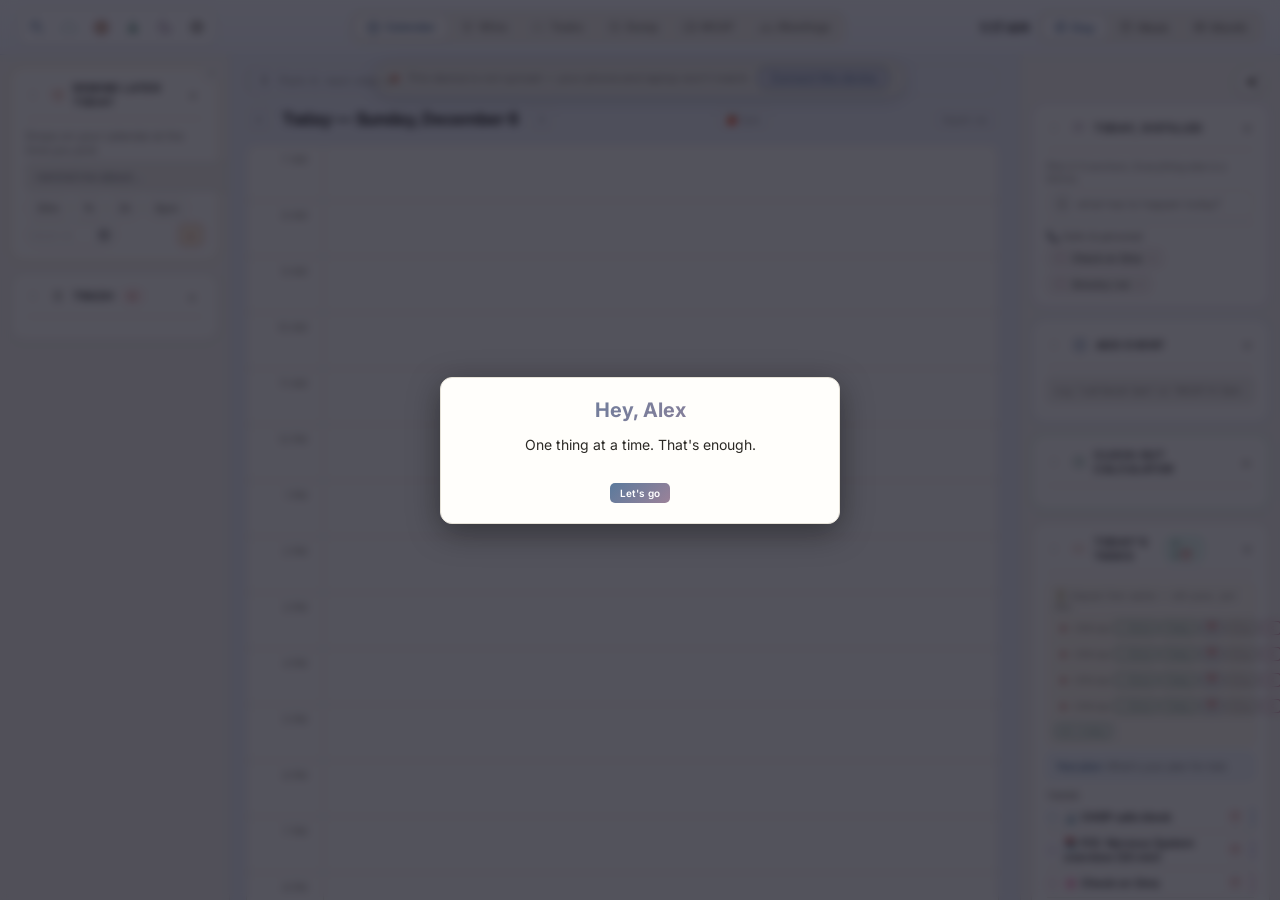
==== index.html @ 564fbcb7 "Re-render Park It bar and Parking Lot on every save renderParked() and renderIdeas() only ran on DOM" ====
<!DOCTYPE html>
<html lang="en">
<head>
<meta charset="UTF-8">
<meta name="viewport" content="width=device-width, initial-scale=1.0, maximum-scale=1.0, user-scalable=no, viewport-fit=cover">
<meta name="apple-mobile-web-app-capable" content="yes">
<meta name="apple-mobile-web-app-status-bar-style" content="black-translucent">
<meta name="apple-mobile-web-app-title" content="BCC">
<meta name="theme-color" content="#f3f1ec">
<link rel="manifest" href="manifest.json">
<link rel="apple-touch-icon" href="icon-192.png?v=202610280220">
<title>Brain Command Center</title>
<script>
(function(){
  try{
    var m=localStorage.getItem('alex_theme_override');
    if(m==='dark'){/* leave default dark */}
    else{document.documentElement.classList.add('light');}
  }catch(e){document.documentElement.classList.add('light');}
})();
</script>
<link rel="stylesheet" href="styles.css?v=202610280220">
<script src="sync-config.js?v=202610280220" onerror="window.SYNC_GIST_ID=null;window.SYNC_TOKEN=null;"></script>
<script>
if('serviceWorker' in navigator){
  window.addEventListener('load',function(){
    navigator.serviceWorker.register('./sw.js',{updateViaCache:'none'}).then(function(reg){
      reg.addEventListener('updatefound',function(){
        var nw=reg.installing;
        nw.addEventListener('statechange',function(){
          if(nw.state==='installed'&&navigator.serviceWorker.controller){
            nw.postMessage({type:'SKIP_WAITING'});
          }
        });
      });
      // A tab left open for days never re-checks on its own, so it keeps running
      // stale JS in memory (this is what stranded the app on an old/blank build).
      // Re-check for a new build every 30 min and whenever the tab regains focus.
      setInterval(function(){reg.update().catch(function(){});},30*60*1000);
      document.addEventListener('visibilitychange',function(){
        if(document.visibilityState==='visible')reg.update().catch(function(){});
      });
    });
    navigator.serviceWorker.addEventListener('controllerchange',function(){
      if(!sessionStorage.getItem('sw_reload')){
        sessionStorage.setItem('sw_reload','1');
        window.location.reload();
      }
    });
  });
}
</script>
</head>
<body>
<div class="app">
  <!-- TOPBAR -->
  <div class="topbar">
    <button class="mobile-menu-btn" onclick="toggleMobileSidebar()" title="Menu"><span class="mi" style="font-size:20px;">menu</span></button>
    <div class="topbar-left">
      <input type="text" class="logo-text" id="logoText" value="Brain Command Center" style="display:none;" onchange="D.logoText=this.value;save();">
      <div class="topbar-actions">
        <div class="topbar-search" id="topbarSearch">
          <button class="tb-icon-btn" onclick="toggleSearch()" title="Search (Cmd+K)"><span class="mi">search</span></button>
          <div class="search-input-wrap" id="searchInputWrap" style="display:none;">
            <input type="text" id="globalSearchInput" placeholder="Search events, tasks, notes..." autocomplete="off" oninput="runGlobalSearch(this.value)" onkeydown="handleSearchKey(event)">
            <button onclick="closeSearch()" style="background:none;border:none;color:var(--dim);cursor:pointer;font-size:14px;">✕</button>
          </div>
          <div class="search-results" id="searchResults" style="display:none;"></div>
        </div>
        <button id="syncStatusBtn" class="tb-icon-btn" data-state="disabled" title="Sync status"><span class="mi">cloud</span></button>
        <button id="notifToggleBtn" class="tb-icon-btn" onclick="showNotifSetup()" title="Click to enable event reminders"><span class="mi">notifications</span></button>
        <button id="breakBtn" class="tb-icon-btn" onclick="openBreaks()" title="Take a break"><span class="mi" style="color:var(--green);">self_improvement</span></button>
        <button id="themeBtn" class="tb-icon-btn" onclick="toggleTheme()" title="Toggle theme"><span class="mi">light_mode</span></button>
        <div class="topbar-dropdown" id="dataDropdown">
          <button class="tb-icon-btn" onclick="toggleDataMenu()" title="Data management"><span class="mi">settings</span></button>
          <div class="topbar-dropdown-menu" id="dataMenu">
            <button onclick="exportData();toggleDataMenu();">⬇ Download Backup</button>
            <button onclick="importData();toggleDataMenu();">⬆ Restore from File</button>
            <button onclick="importIcs();toggleDataMenu();">📅 Import calendar .ics (Apple/Outlook)</button>
            <button onclick="importOutlookPdf();toggleDataMenu();">📄 Import Outlook PDF</button>
            <button onclick="openPhotoImport();toggleDataMenu();">📸 Import from Photo</button>
            <button onclick="showBuildCheck();toggleDataMenu();">✅ Am I on the right BCC?</button>
          </div>
        </div>
      </div>
    </div>
    <div class="topbar-center">
      <div class="tabs">
        <button class="tab-btn active" onclick="switchTab('cal',this)" style="--tab-accent:var(--blue);"><span class="mi">calendar_month</span> Calendar</button>
        <button class="tab-btn" onclick="switchTab('wins',this)" style="--tab-accent:var(--green);"><span class="mi">emoji_events</span> Wins</button>
        <button class="tab-btn" onclick="switchTab('tasks',this)" style="--tab-accent:var(--amber);"><span class="mi">checklist</span> Tasks</button>
        <button class="tab-btn" onclick="switchTab('dump',this)" style="--tab-accent:var(--purple);"><span class="mi">psychology</span> Dump</button>
        <button class="tab-btn" onclick="switchTab('mcat',this)" style="--tab-accent:var(--indigo);"><span class="mi">menu_book</span> MCAT</button>
        <button class="tab-btn" onclick="switchTab('rec',this)" style="--tab-accent:var(--rose);"><span class="mi">groups</span> Meetings</button>
      </div>
    </div>
    <div class="topbar-right">
      <div class="topbar-clock" title="Current time">
        <span id="tbClock"></span>
        <span id="tbSynced" class="tb-synced" style="display:none;"></span>
      </div>
      <div class="view-toggle" id="viewToggle">
        <button class="vt-btn" onclick="setCalView('day',this)"><span class="mi" style="font-size:14px;">today</span> Day</button>
        <button class="vt-btn active" onclick="setCalView('week',this)"><span class="mi" style="font-size:14px;">date_range</span> Week</button>
        <button class="vt-btn" onclick="setCalView('month',this)"><span class="mi" style="font-size:14px;">calendar_view_month</span> Month</button>
      </div>
    </div>
  </div>

  <!-- SYNC STATUS BANNER -->
  <div id="syncBanner" class="sync-banner" data-state="disabled" style="display:none;">
    <span class="sync-banner-dot"></span>
    <span id="syncBannerText" class="sync-banner-text">Checking sync…</span>
    <button id="syncBannerBtn" class="sync-banner-btn" style="display:none;" onclick="SyncEngine.showPairingModal()">Connect this device</button>
  </div>

  <!-- SIDEBAR -->
  <div class="sidebar" id="sidebarEl">
    <div class="sidebar-resize" id="sidebarResize"></div>
    <button class="sidebar-close-btn" onclick="if(window.innerWidth<=900){toggleMobileSidebar();}else{toggleSidebar();}" title="Close sidebar">✕</button>
    <!-- Daily Anchor — shows on low-meeting days -->
    <div class="s-card" data-card="daily-anchor" id="dailyAnchorCard" style="display:none;border-color:rgba(251,191,36,.3);">
      <div class="s-title"><span class="mi" style="font-size:14px;color:var(--amber);">anchor</span> Daily Anchor<button class="s-collapse" onclick="toggleCard('daily-anchor',this)">▾</button></div>
      <div class="s-body" id="cardBody-daily-anchor">
        <div id="dailyAnchorBody"></div>
      </div>
    </div>
    <!-- This Week Strip (hidden compat) -->
    <div id="sidebarWeekStrip" style="display:none;"></div>
    <!-- Tomorrow Preview (hidden compat) -->
    <div id="sidebarTmrwPreview" style="display:none;"></div>


    <!-- Remind Later Today -->
    <div class="s-card" data-card="remind-later" style="border-color:rgba(251,191,36,.25);">
      <div class="s-title"><span class="mi rp-drag-handle" style="font-size:14px;color:var(--dim);cursor:grab;" title="Drag to reorder">drag_indicator</span><span class="mi" style="font-size:14px;color:var(--amber);">alarm</span> Remind Later Today<button class="s-collapse" onclick="toggleCard('remind-later',this)">▾</button></div>
      <div class="s-body" id="cardBody-remind-later">
        <div style="font-size:11px;color:var(--dim);margin-bottom:5px;">Drops on your calendar at the time you pick</div>
        <div class="rl-input-row">
          <input type="text" id="rlInput" placeholder="remind me about..." onkeydown="if(event.key==='Enter')quickRemindLater()">
        </div>
        <div class="rl-chip-row">
          <button class="rl-chip" data-rl-mins="30">30m</button>
          <button class="rl-chip" data-rl-mins="60">1h</button>
          <button class="rl-chip" data-rl-mins="120">2h</button>
          <button class="rl-chip" data-rl-at="18:00">6pm</button>
          <input type="time" id="rlTime" class="rl-chip rl-time">
          <button class="rl-add" onclick="quickRemindLater()" title="Add reminder">+</button>
        </div>
        <div id="rlPending"></div>
      </div>
    </div>

    <!-- Wins & Done card removed — completed items show crossed off inline in Today's Tasks; full history lives in the Wins tab -->
    <!-- Trash -->
    <div class="s-card" data-card="calright-trash">
      <div class="s-title"><span class="mi rp-drag-handle" style="font-size:14px;color:var(--dim);cursor:grab;" title="Drag to reorder">drag_indicator</span><span class="mi" style="font-size:14px;color:var(--dim);">delete</span> Trash <span class="badge" id="calRightTrashBadge" style="background:rgba(248,113,113,.12);color:var(--red);">0</span><button class="s-collapse" onclick="toggleCard('calright-trash',this)">▾</button></div>
      <div class="s-body" id="cardBody-calright-trash">
        <div id="calRightTrashList"></div>
      </div>
    </div>

    <!-- Hidden compat containers for sidebar quickwins -->
    <div id="sidebarWinsList" style="display:none;"></div>
    <div id="sidebarWinsBadge" style="display:none;">0</div>

    <!-- Weekly Progress / Call Tracker (hidden compat) -->
    <div id="weeklyGoalWidget" style="display:none;"></div>

    <!-- Weekly Later Review -->
    <div class="s-card" id="weeklyReviewCard" style="display:none;" data-card="weekly-review">
      <div class="s-title" style="color:var(--purple);"><span class="mi rp-drag-handle" style="font-size:14px;color:var(--dim);cursor:grab;" title="Drag to reorder">drag_indicator</span><span class="mi" style="font-size:14px;">event_repeat</span> Weekly Check-in <span class="badge" id="weeklyReviewCount" style="background:var(--purple);color:var(--bg);">0</span><button class="s-collapse" onclick="toggleCard('weekly-review',this)">▾</button></div>
      <div class="s-body" id="cardBody-weekly-review">
        <div style="font-size:11px;color:var(--dim);margin-bottom:5px;">These are in your stash — still need them?</div>
        <div id="weeklyReviewList"></div>
      </div>
    </div>

    <!-- Legacy sidebar Today's Tasks card removed — the right-panel Today's Tasks checklist is the single source -->

  </div>
  <button class="sidebar-show-btn" id="sidebarShowBtn" onclick="toggleSidebar()" title="Show sidebar">▶</button>

  <!-- MAIN CONTENT -->
  <div class="main">
    <!-- CALENDAR TAB -->
    <div class="tab-panel active" id="p-cal">
      <button class="right-panel-toggle" id="rightPanelToggle" onclick="toggleRightPanel()" title="Toggle right panel">◀</button>
      <!-- Mobile view toggle -->
      <div class="mobile-view-toggle" id="mobileViewToggle">
        <button class="mvt-btn active" onclick="setCalView('day');updateMvt('day')"><span class="mi" style="font-size:14px;">today</span> Today</button>
        <button class="mvt-btn" onclick="setCalView('tomorrow');updateMvt('tomorrow')"><span class="mi" style="font-size:14px;">arrow_forward</span> Tomorrow</button>
        <span class="mvt-date" id="mvtDate"></span>
      </div>
      <div id="cal-main-area">
        <div id="parkedBar"></div>
        <div id="calWeekView"></div>
        <div id="calDayView" style="display:none;"></div>
        <div id="calMonthView" style="display:none;"></div>
      </div>
      <div id="rightPanelResize" class="right-resize-handle"></div>
      <div id="cal-right-panel">
        <button class="right-panel-close-btn" onclick="toggleRightPanel()" title="Close panel">✕</button>
        <!-- Today, Distilled (anchors band) -->
        <div class="s-card" data-card="calright-anchors" style="border-color:rgba(139,92,246,.25);">
          <div class="s-title"><span class="mi rp-drag-handle" style="font-size:14px;color:var(--dim);cursor:grab;" title="Drag to reorder">drag_indicator</span><span class="mi" style="font-size:14px;color:var(--purple);">flag</span> Today, Distilled<button class="s-collapse" onclick="toggleCard('calright-anchors',this)">▾</button></div>
          <div class="s-body" id="calRightAnchors"></div>
        </div>
        <!-- Quick-Add Event -->
        <div class="s-card" data-card="calright-quickadd" style="border-color:rgba(96,165,250,.25);">
          <div class="s-title"><span class="mi rp-drag-handle" style="font-size:14px;color:var(--dim);cursor:grab;" title="Drag to reorder">drag_indicator</span><button class="qa-add-icon-btn" onclick="openAddBlockPopover(event)" title="Click to open the full Add Block form"><span class="mi" style="font-size:16px;color:var(--blue);">add_circle</span></button> Add Event<button class="s-collapse" onclick="toggleCard('calright-quickadd',this)">▾</button></div>
          <div class="s-body" id="cardBody-calright-quickadd">
            <div class="qa-bar" id="qaBar">
              <input type="text" id="qaInput" class="qa-input" placeholder='e.g. "call Sarah 1pm" or "MCAT fri 7pm 2hrs"' autocomplete="off">
              <div id="qaPreview" class="qa-preview"></div>
              <button id="qaAddBtn" class="qa-add-btn" onclick="quickAddBlock()" style="display:none;">Add</button>
            </div>
          </div>
        </div>
        <!-- Clock-Out Calculator -->
        <div class="s-card" data-card="calright-clockout" style="border-color:rgba(34,197,94,.25);">
          <div class="s-title"><span class="mi rp-drag-handle" style="font-size:14px;color:var(--dim);cursor:grab;" title="Drag to reorder">drag_indicator</span><span class="mi" style="font-size:14px;color:var(--green);">schedule</span> Clock-Out Calculator<button class="s-collapse" onclick="toggleCard('calright-clockout',this)">▾</button></div>
          <div class="s-body" id="cardBody-calright-clockout">
            <div class="co-shift-row">
              <label class="co-label">Shift</label>
              <select id="coShift" class="co-select" onchange="renderClockOut()">
                <option value="510">8.5 hrs (8 + 30 min break)</option>
                <option value="540">9 hrs (8 + 1 hr break)</option>
                <option value="480">8 hrs (no break)</option>
                <option value="450">7.5 hrs</option>
                <option value="custom">Custom...</option>
              </select>
              <input type="number" id="coCustom" class="co-custom" placeholder="min" min="15" max="1440" step="15" style="display:none;" oninput="renderClockOut()">
            </div>
            <div class="co-input-row">
              <label class="co-label">Clock In</label>
              <input type="time" id="coClockIn" class="co-time-input" oninput="renderClockOut()">
              <button class="co-now-btn" onclick="setClockInNow()" title="Use current time">Now</button>
            </div>
            <div id="coResult" class="co-result"></div>
            <details class="co-table-wrap">
              <summary>See full reference table</summary>
              <div id="coTable" class="co-table"></div>
            </details>
          </div>
        </div>
        <!-- Today's Tasks (active + completed inline) -->
        <div class="s-card" data-card="calright-tasks">
          <div class="s-title"><span class="mi rp-drag-handle" style="font-size:14px;color:var(--dim);cursor:grab;" title="Drag to reorder">drag_indicator</span><span class="mi" style="font-size:14px;color:var(--amber);">checklist</span> Today's Tasks <span class="badge" id="calRightTaskBadge">0</span><button class="s-collapse" onclick="toggleCard('calright-tasks',this)">▾</button></div>
          <div class="s-body" id="cardBody-calright-tasks">
            <div id="overdueCard" class="slipped-strip" style="display:none;"></div>
            <div id="calRightTaskList"></div>
            <div class="add-inline" style="margin-top:4px;">
              <input type="text" placeholder="+ add task..." onkeydown="if(event.key==='Enter')addCalRightTask(this)">
            </div>
          </div>
        </div>
        <!-- Parked / Later -->
        <div class="s-card" data-card="calright-stash">
          <div class="s-title"><span class="mi rp-drag-handle" style="font-size:14px;color:var(--dim);cursor:grab;" title="Drag to reorder">drag_indicator</span><span class="mi" style="font-size:14px;color:var(--purple);">inbox</span> On Deck <span class="badge" id="calRightStashBadge" style="background:rgba(192,132,252,.15);color:#c084fc;">0</span><button class="s-collapse" onclick="toggleCard('calright-stash',this)">▾</button></div>
          <div class="s-body" id="cardBody-calright-stash">
            <div id="calRightStashList"></div>
            <div class="add-inline" style="margin-top:4px;">
              <input type="text" placeholder="+ park a thought or task..." onkeydown="if(event.key==='Enter')addToStash(this)">
            </div>
          </div>
        </div>
        <!-- Ideas parking lot: tweaks go here, not into the code -->
        <div class="s-card" data-card="calright-ideas">
          <div class="s-title"><span class="mi rp-drag-handle" style="font-size:14px;color:var(--dim);cursor:grab;" title="Drag to reorder">drag_indicator</span><span class="mi" style="font-size:14px;color:var(--teal);">lightbulb</span> Parking Lot <span class="badge" id="ideasBadge" style="background:rgba(45,212,191,.15);color:var(--teal);">0</span><button class="s-collapse" onclick="toggleCard('calright-ideas',this)">▾</button></div>
          <div class="s-body" id="cardBody-calright-ideas">
            <div id="ideasList"></div>
            <div class="idea-tag-row">
              <button class="idea-tag-pick" data-tag="bcc" onclick="pickIdeaTag('bcc')">BCC</button>
              <button class="idea-tag-pick" data-tag="template" onclick="pickIdeaTag('template')">Template</button>
              <button class="idea-tag-pick" data-tag="other" onclick="pickIdeaTag('other')">Other</button>
            </div>
            <div class="add-inline" style="margin-top:4px;">
              <input type="text" placeholder="+ jot the tweak, don't build it..." onkeydown="if(event.key==='Enter')addIdea(this)">
            </div>
          </div>
        </div>
        <!-- Tomorrow's Plan card removed -->
        <!-- Quick Wins removed from right panel — now in sidebar -->
        <!-- Hidden containers for compat -->
        <div id="calRightCompletedList" style="display:none;"></div>
        <div id="calRightCompletedBadge" style="display:none;">0</div>
      </div>
    </div>

    <!-- WINS TAB -->
    <div class="tab-panel" id="p-wins">
      <div style="display:flex;gap:6px;align-items:center;margin-bottom:10px;flex-wrap:wrap;">
        <button class="t-btn" onclick="openWeeklyReflectManual()" style="font-size:11px;border-color:rgba(129,140,248,.4);color:var(--indigo);"><span class="mi" style="font-size:14px;">spa</span> Weekly reflection</button>
        <button class="t-btn" onclick="openWeeklyReflectHistory()" style="font-size:11px;"><span class="mi" style="font-size:14px;">history</span> Past reflections</button>
      </div>
      <div id="winsContent"></div>
    </div>

    <!-- TASKS TAB (simplified) -->
    <div class="tab-panel" id="p-tasks">
      <div class="tasks-simple-header">
        <div class="tasks-simple-add-bar">
          <input type="text" id="swimlaneAddInput" placeholder="+ Add a task..." onkeydown="if(event.key==='Enter')swimlaneQuickAdd()">
          <select id="swimlaneAddCat" class="swimlane-add-cat"></select>
          <select id="swimlaneAddPri" class="swimlane-add-pri">
            <option value="med">Normal</option>
            <option value="high">Urgent</option>
            <option value="low">Low</option>
          </select>
          <button class="tasks-cat-mgr-btn" onclick="openCatMgr()" title="Manage categories"><span class="mi" style="font-size:14px;">tune</span></button>
        </div>
      </div>
      <div style="display:flex;gap:6px;margin:8px 0 4px;">
        <button class="tasks-subtab active" id="taskViewBuckets" onclick="switchTaskView('buckets',this)" title="Your tasks grouped into buckets">🪣 Buckets</button>
        <button class="tasks-subtab" id="taskViewList" onclick="switchTaskView('list',this)">📋 List</button>
        <button class="tasks-subtab" id="taskViewLists" onclick="switchTaskView('lists',this)">✅ Lists</button>
      </div>
      <div id="tasksActivePane" style="display:none;">
        <div id="tasksSimpleToday"></div>
        <div id="tasksSimpleParked" style="margin-top:20px;"></div>
      </div>
      <div id="tasksBucketPane"></div>
      <div id="tasksListsPane" style="display:none;"></div>
      <!-- Hidden compat containers -->
      <div id="tasksCatSidebar" style="display:none;"><div id="swimlaneContainer"></div></div>
      <div id="tasksMainInbox" style="display:none;"></div>
      <div id="swimlaneDoneSection" style="display:none;"></div>
      <div id="tasksParkingPane" style="display:none;"><div id="parkingList"></div></div>
      <div id="tasksBacklogPane" style="display:none;"><div id="backlogList"></div></div>
      <div id="parkingAddInput" style="display:none;"></div>
    </div>

    <!-- BRAIN DUMP TAB -->
    <div class="tab-panel" id="p-dump">
      <div style="max-width:700px;">
        <h3 style="font-size:14px;margin-bottom:8px;">Brain Dump</h3>
        <p style="font-size:11px;color:var(--dim);margin-bottom:8px;">One thought per line. Dump to inbox, sort later.</p>
        <textarea class="dump-area" id="brainDump" oninput="D.brainDump=this.value;save();" placeholder="Just empty your brain..."></textarea>
        <div style="display:flex;gap:6px;margin-top:6px;">
          <button class="t-btn primary" onclick="dumpToInbox()">Dump to Inbox</button>
          <button class="t-btn" onclick="if(confirm('Clear?')){document.getElementById('brainDump').value='';D.brainDump='';save();}">Clear</button>
        </div>
        <div style="margin-top:16px;">
          <h3 style="font-size:14px;margin-bottom:8px;">Inbox <span class="badge" id="inboxCount">0</span></h3>
          <div id="inboxItems"></div>
        </div>
        <!-- Worry Notes -->
        <div style="margin-top:24px;border-top:1px solid var(--border);padding-top:16px;">
          <div style="display:flex;align-items:center;gap:8px;margin-bottom:6px;">
            <h3 style="font-size:14px;margin:0;">Worry Notes</h3>
            <div class="worry-timer-bar" id="worryTimerBar">
              <button class="worry-start-btn" id="worryStartBtn" onclick="startWorryCountdown()"><span class="mi" style="font-size:14px;vertical-align:middle;">timer</span> 10 min</button>
              <div class="worry-timer-ring" id="worryTimerRing" style="display:none;">
                <svg viewBox="0 0 36 36" class="worry-ring-svg">
                  <circle cx="18" cy="18" r="15.5" fill="none" stroke="var(--border)" stroke-width="2"/>
                  <circle id="worryRingProgress" cx="18" cy="18" r="15.5" fill="none" stroke="var(--amber)" stroke-width="2.5" stroke-linecap="round" stroke-dasharray="97.4" stroke-dashoffset="0" transform="rotate(-90 18 18)"/>
                </svg>
                <span id="worryTimerDisplay" class="worry-timer-text">10:00</span>
              </div>
              <button class="worry-pause-btn" id="worryPauseBtn" onclick="toggleWorryPause()" style="display:none;" title="Pause/Resume"><span class="mi" style="font-size:14px;">pause</span></button>
              <button class="worry-reset-btn" id="worryResetBtn" onclick="resetWorryTimer()" style="display:none;" title="Reset timer"><span class="mi" style="font-size:14px;">restart_alt</span></button>
            </div>
          </div>
          <p style="font-size:11px;color:var(--dim);margin-bottom:8px;">Give yourself 10 minutes. Write what's on your mind — no editing, just flow.</p>
          <textarea class="dump-area" id="worryNotes" placeholder="What's weighing on your mind right now..." oninput="onWorryInput(this)"></textarea>
          <div style="display:flex;gap:6px;margin-top:6px;align-items:center;">
            <button class="t-btn primary" onclick="finishWorryNotes()">Done — show me next steps</button>
            <select id="worryDatePicker" onchange="loadWorryEntry(this.value)" style="font-size:10px;padding:3px 6px;background:var(--bg);border:1px solid var(--border);border-radius:5px;color:var(--dim);">
              <option value="">Past entries...</option>
            </select>
          </div>
          <div id="worryNextSteps" style="display:none;margin-top:12px;"></div>
        </div>
      </div>
    </div>

    <!-- MCAT TAB -->
    <div class="tab-panel" id="p-mcat">
      <div style="max-width:760px;">
        <h3 style="font-size:14px;margin-bottom:8px;">📅 Study Plan</h3>
        <div id="studyPlanView"></div>
      </div>
      <!-- Collapsible sections: open/closed state remembered per section (mcSec_*) -->
      <div class="mc-sec" id="mcSec_math" style="max-width:760px;">
        <div class="mc-sec-head" onclick="mcSecToggle('math')">
          <h3 class="mc-sec-title"><span class="mi">calculate</span> Quick Math</h3>
          <span class="mi mc-sec-chev">expand_more</span>
        </div>
        <div class="mc-sec-body"><div id="mcatMath"></div></div>
      </div>
      <div class="mc-sec" id="mcSec_vocab" style="max-width:760px;">
        <div class="mc-sec-head" onclick="mcSecToggle('vocab')">
          <h3 class="mc-sec-title"><span class="mi">translate</span> Vocab</h3>
          <span class="mi mc-sec-chev">expand_more</span>
        </div>
        <div class="mc-sec-body"><div id="vocabDaily"></div></div>
      </div>
      <div class="mc-sec" id="mcSec_pocket">
        <div class="mc-sec-head" onclick="mcSecToggle('pocket')">
          <h3 class="mc-sec-title"><span class="mi">bookmark</span> Quick Reference <span style="font-weight:400;opacity:.6;font-size:.8em;">formulas · flashcards · terms</span></h3>
          <span class="mi mc-sec-chev">expand_more</span>
        </div>
        <div class="mc-sec-body"><div id="pocketRoot" class="pocket"></div></div>
      </div>
    </div>

    <!-- MEETINGS TAB -->
    <div class="tab-panel" id="p-rec">
      <div class="mtg-hub">
        <!-- HEADER -->
        <div class="mtg-hub-header">
          <div>
            <h2 style="font-size:18px;font-weight:700;margin:0;display:flex;align-items:center;gap:8px;"><span class="mi" style="color:var(--rose);font-size:22px;">groups</span> Meetings</h2>
            <p style="font-size:11px;color:var(--dim);margin:2px 0 0;">Your meeting home base — prep, notes, and calendar all in one place.</p>
          </div>
        </div>

        <!-- MEETINGS CALENDAR VIEW TABS -->
        <div class="mtg-view-tabs">
          <button class="mtg-view-btn active" onclick="setMtgView('today',this)"><span class="mi" style="font-size:14px;">today</span> Today</button>
          <button class="mtg-view-btn" onclick="setMtgView('week',this)"><span class="mi" style="font-size:14px;">date_range</span> This Week</button>
          <button class="mtg-view-btn" onclick="setMtgView('month',this)"><span class="mi" style="font-size:14px;">calendar_view_month</span> This Month</button>
          <button class="mtg-view-btn" onclick="setMtgView('all',this)"><span class="mi" style="font-size:14px;">folder_open</span> All Notes</button>
        </div>

        <!-- CALENDAR-LINKED MEETINGS -->
        <div id="mtgCalendarView"></div>

        <!-- PREP / NEW NOTE -->
        <div class="mtg-compose-section">
          <div class="mtg-compose-header" onclick="toggleMtgCompose()">
            <h3 style="font-size:13px;margin:0;display:flex;align-items:center;gap:6px;">
              <span class="mi" style="color:var(--blue);font-size:16px;">edit_note</span> New Meeting Note
            </h3>
            <span class="mi mtg-compose-chevron" id="mtgComposeChevron" style="font-size:18px;color:var(--dim);transition:transform .2s;">expand_less</span>
          </div>
          <div id="mtgComposeBody" style="display:block;">
            <div style="display:flex;gap:6px;flex-wrap:wrap;margin-bottom:10px;">
              <button class="t-btn" onclick="loadMeetingTpl('1on1')" style="font-size:10px;"><span class="mi" style="font-size:13px;">groups</span> 1:1 Check-in</button>
              <button class="t-btn" onclick="loadMeetingTpl('research')" style="font-size:10px;"><span class="mi" style="font-size:13px;">biotech</span> Research Meeting</button>
              <button class="t-btn" onclick="loadMeetingTpl('tpp')" style="font-size:10px;"><span class="mi" style="font-size:13px;">medical_services</span> TPP / Clinical</button>
              <button class="t-btn" onclick="loadMeetingTpl('general')" style="font-size:10px;"><span class="mi" style="font-size:13px;">edit_note</span> General Notes</button>
              <button class="t-btn" onclick="loadMeetingTpl('prep')" style="font-size:10px;"><span class="mi" style="font-size:13px;">checklist</span> Meeting Prep</button>
            </div>

            <!-- TRANSCRIPT UPLOAD / Q&A -->
            <details class="mtg-transcript" id="mtgTranscriptBox">
              <summary><span class="mi" style="font-size:15px;color:var(--indigo);vertical-align:middle;">graphic_eq</span> Transcript &mdash; upload, summarize, ask</summary>
              <div class="mtg-transcript-body">
                <div class="mt-row">
                  <label class="mt-file-btn" title="Upload .txt, .vtt, .srt, or .md">
                    <span class="mi" style="font-size:14px;">upload_file</span> Upload file
                    <input type="file" id="mtgTranscriptFile" accept=".txt,.vtt,.srt,.md,text/plain" onchange="loadTranscriptFile(event)" hidden>
                  </label>
                  <select id="mtgLinkBlock" class="mt-link" title="Link to a calendar meeting"></select>
                </div>
                <textarea id="mtgTranscriptInput" class="dump-area" placeholder="...or paste the transcript here" style="min-height:90px;font-size:11px;"></textarea>
                <div class="mt-actions">
                  <button class="t-btn primary" onclick="runTranscriptSummary('full')" style="font-size:10px;"><span class="mi" style="font-size:12px;">auto_awesome</span> Summarize → notes</button>
                  <button class="t-btn" onclick="runTranscriptSummary('actions')" style="font-size:10px;"><span class="mi" style="font-size:12px;">checklist</span> Action items only</button>
                  <button class="t-btn" onclick="clearTranscript()" style="font-size:10px;">Clear</button>
                </div>
                <div class="mt-qa">
                  <input type="text" id="mtgTranscriptQ" placeholder="ask a question about this transcript..." onkeydown="if(event.key==='Enter')askTranscript()">
                  <button class="t-btn" onclick="askTranscript()" style="font-size:10px;"><span class="mi" style="font-size:12px;">search</span> Find</button>
                  <button class="t-btn" onclick="copyTranscriptForAI()" title="Copies the transcript + your question to clipboard, paste into ChatGPT/Claude" style="font-size:10px;"><span class="mi" style="font-size:12px;">content_copy</span> Copy for ChatGPT</button>
                </div>
                <div id="mtgTranscriptResult" class="mt-result"></div>
              </div>
            </details>
            <div style="display:flex;gap:8px;align-items:center;margin-bottom:6px;">
              <input type="text" id="mtgTitle" placeholder="Meeting title..." style="flex:1;background:var(--bg);border:1px solid var(--border);border-radius:6px;padding:6px 10px;color:var(--text);font-size:13px;font-weight:600;outline:none;font-family:inherit;" oninput="saveMeetingNotes()">
              <input type="date" id="mtgDate" style="background:var(--bg);border:1px solid var(--border);border-radius:6px;padding:5px 8px;color:var(--text);font-size:11px;outline:none;" onchange="saveMeetingNotes()">
            </div>
            <textarea id="mtgNotes" class="dump-area" style="min-height:180px;font-size:12px;line-height:1.6;" placeholder="Start typing or pick a template above..." oninput="saveMeetingNotes()"></textarea>
            <div style="display:flex;gap:6px;margin-top:8px;align-items:center;flex-wrap:wrap;">
              <button class="t-btn primary" onclick="saveMeetingToList()" style="font-size:10px;"><span class="mi" style="font-size:13px;">save</span> Save</button>
              <button class="t-btn mtg-notion-save-btn" onclick="saveAndQueueNotion()" style="font-size:10px;"><span class="mi" style="font-size:13px;">upload</span> Save + Notion</button>
              <button class="t-btn" onclick="cleanUpMeetingNotes()" style="font-size:10px;border-color:rgba(129,140,248,.3);color:var(--indigo);" title="Sort into Goals / Questions / Talking points / Decisions / Action items"><span class="mi" style="font-size:13px;">auto_fix_high</span> Clean Up</button>
              <button class="t-btn" onclick="refineMeetingNotes()" style="font-size:10px;border-color:rgba(192,132,252,.3);color:var(--purple);" title="Dedupe similar bullets and strip filler words (um, like, kinda...)"><span class="mi" style="font-size:13px;">auto_awesome</span> Refine</button>
              <button class="t-btn" onclick="clearMeetingNotes()" style="font-size:10px;">Clear</button>
              <span style="flex:1;"></span>
              <button class="t-btn" onclick="copyMeetingNotes()" style="font-size:10px;"><span class="mi" style="font-size:13px;">content_copy</span> Copy</button>
            </div>
          </div>
        </div>

        <!-- SAVED MEETINGS (hidden by default, shown in "All Notes" view) -->
        <div id="mtgSavedSection" style="display:none;">
          <h3 style="font-size:13px;margin-bottom:8px;"><span class="mi" style="color:var(--teal);font-size:16px;vertical-align:middle;">folder_open</span> All Saved Notes <span class="badge" id="savedMtgCount">0</span></h3>
          <div id="savedMtgList"></div>
        </div>
      </div>
    </div>
  </div>

</div>

<div id="saveToast">Saved</div>

<!-- DAY VIEW EVENT POPOVER -->
<div class="dv-popover" id="dvPopover">
  <h4>+ New Block</h4>
  <div class="pop-field pop-full">
    <label>Title</label>
    <input type="text" id="dpTitle" placeholder="What's happening?" onkeydown="if(event.key==='Enter')dvPopoverSave();">
  </div>
  <div class="pop-row">
    <div class="pop-field">
      <label>Date</label>
      <input type="date" id="dpDate">
    </div>
    <div class="pop-field">
      <label>Time</label>
      <select id="dpTime"></select>
    </div>
  </div>
  <div class="pop-field pop-full">
    <label>Category</label>
    <select id="dpCat"></select>
  </div>
  <div class="pop-field pop-full">
    <label>Details</label>
    <input type="text" id="dpDetails" placeholder="Optional details..." onkeydown="if(event.key==='Enter')dvPopoverSave();">
  </div>
  <div class="pop-row" id="dpRepeatRow">
    <div class="pop-field">
      <label>Repeat</label>
      <select id="dpRepeat" onchange="popRepeatChanged('dp')">
        <option value="">Does not repeat</option>
        <option value="day">Every day</option>
        <option value="weekday">Weekdays (Mon–Fri)</option>
        <option value="week">Every week</option>
        <option value="2wk">Every 2 weeks</option>
        <option value="month">Every month</option>
      </select>
    </div>
    <div class="pop-field" id="dpUntilField" style="visibility:hidden;">
      <label>Until</label>
      <input type="date" id="dpUntil">
    </div>
  </div>
  <div class="pop-row pop-check-row">
    <label class="pop-check">
      <input type="checkbox" id="dpIsMeeting"> <span class="mi" style="font-size:13px;color:var(--teal);">groups</span> Meeting
    </label>
  </div>
  <div class="wp-btns">
    <button class="t-btn" onclick="closeDvPopover()">Cancel</button>
    <button class="t-btn" id="dpDeleteBtn" onclick="dvPopoverDelete()" style="display:none;color:var(--red);border-color:var(--red);">Delete</button>
    <button class="t-btn primary" id="dpSaveBtn" onclick="dvPopoverSave()">Add</button>
  </div>
</div>

<!-- WEEK VIEW EVENT POPOVER -->
<div class="wk-popover" id="wkPopover">
  <h4>+ New Block</h4>
  <div class="pop-field pop-full">
    <label>Title</label>
    <input type="text" id="wpTitle" placeholder="What's happening?" onkeydown="if(event.key==='Enter')wkPopoverSave();">
  </div>
  <div class="pop-row">
    <div class="pop-field">
      <label>Date</label>
      <input type="date" id="wpDate">
    </div>
    <div class="pop-field">
      <label>Time</label>
      <select id="wpTime"></select>
    </div>
  </div>
  <div class="pop-field pop-full">
    <label>Category</label>
    <select id="wpCat"></select>
  </div>
  <div class="pop-field pop-full">
    <label>Details</label>
    <input type="text" id="wpDetails" placeholder="Optional details..." onkeydown="if(event.key==='Enter')wkPopoverSave();">
  </div>
  <div class="pop-row" id="wpRepeatRow">
    <div class="pop-field">
      <label>Repeat</label>
      <select id="wpRepeat" onchange="popRepeatChanged('wp')">
        <option value="">Does not repeat</option>
        <option value="day">Every day</option>
        <option value="weekday">Weekdays (Mon–Fri)</option>
        <option value="week">Every week</option>
        <option value="2wk">Every 2 weeks</option>
        <option value="month">Every month</option>
      </select>
    </div>
    <div class="pop-field" id="wpUntilField" style="visibility:hidden;">
      <label>Until</label>
      <input type="date" id="wpUntil">
    </div>
  </div>
  <div class="pop-row pop-check-row">
    <label class="pop-check">
      <input type="checkbox" id="wpIsMeeting"> <span class="mi" style="font-size:13px;color:var(--teal);">groups</span> Meeting
    </label>
  </div>
  <div class="wp-btns">
    <button class="t-btn" onclick="closeWkPopover()">Cancel</button>
    <button class="t-btn primary" onclick="wkPopoverSave()">Add</button>
  </div>
</div>

<!-- EDIT TASK MODAL -->
<div class="modal-bg" id="editModal" onclick="if(event.target===this)closeModal()">
  <div class="modal">
    <h3 id="modalTitle">Edit Task</h3>
    <label>Task</label><input type="text" id="edText">
    <label>Category</label><select id="edCat"></select>
    <label>Importance</label><select id="edPri"><option value="high">⭐ Important</option><option value="med">Normal</option><option value="low">Low</option></select>
    <label>Date</label><input type="date" id="edDate">
    <label>Remind me</label>
    <div style="display:flex;gap:6px;align-items:center;flex-wrap:wrap;margin:4px 0 8px;">
      <input type="datetime-local" id="edRemindAt" style="flex:1;min-width:140px;background:var(--bg);border:1px solid var(--border);border-radius:7px;padding:4px 6px;color:var(--text);font-size:11px;font-family:inherit;">
      <button type="button" class="t-btn" onclick="document.getElementById('edRemindAt').value='';" style="font-size:10px;">Clear</button>
    </div>
    <label>Effort (how lingering tasks are sorted in 🪣 Buckets)</label>
    <div id="edEffort" class="effort-chips"></div>
    <label>Difficulty (optional)</label>
    <div id="edDiff" class="effort-chips"></div>
    <div class="modal-btns">
      <button class="t-btn"onclick="closeModal()">Cancel</button>
      <button class="t-btn" style="border-color:var(--red);color:var(--red);" onclick="deleteFromModal()">Delete</button>
      <button class="t-btn primary" onclick="saveModal()">Save</button>
    </div>
  </div>
</div>

<!-- TIMER MODAL -->
<div class="modal-bg" id="timerModal" onclick="if(event.target===this)closeTimerModal()">
  <div class="modal" style="max-width:320px;text-align:center;">
    <h3 style="font-size:14px;">Focus Timer</h3>
    <div class="timer-ring-wrap" style="margin:10px auto;">
      <svg class="timer-ring" viewBox="0 0 120 120">
        <defs><linearGradient id="timerGrad" x1="0%" y1="0%" x2="100%" y2="100%"><stop offset="0%" stop-color="#60a5fa"/><stop offset="100%" stop-color="#34d399"/></linearGradient></defs>
        <circle class="timer-ring-bg" cx="60" cy="60" r="52" />
        <circle class="timer-ring-progress" id="timerRingProgress" cx="60" cy="60" r="52" />
      </svg>
      <div class="timer-ring-inner">
        <div class="timer-disp" id="timerDisp">25:00</div>
        <div class="timer-label" id="timerLabel">ready</div>
      </div>
    </div>
    <div style="display:flex;gap:4px;align-items:center;justify-content:center;margin-top:6px;">
      <input type="number" id="timerInput" value="25" min="1" max="240" style="width:50px;text-align:center;background:var(--bg);border:1px solid var(--border);border-radius:6px;padding:4px;color:var(--text);font-size:11px;outline:none;" onchange="setPresetFromInput()">
      <span style="font-size:9px;color:var(--dim);">min</span>
    </div>
    <div class="timer-btns" style="margin-top:8px;">
      <button class="t-btn primary" id="timerStartBtn" onclick="toggleTimer()">Start</button>
      <button class="t-btn" onclick="resetTimer()">Reset</button>
    </div>
    <div style="font-size:9px;color:var(--dim);text-align:center;margin-top:3px;" id="pomoCount">0 sessions</div>
    <div class="modal-btns" style="margin-top:10px;"><button class="t-btn" onclick="closeTimerModal()">Close</button></div>
  </div>
</div>

<!-- CATEGORY MANAGER MODAL -->
<div class="modal-bg" id="catModal" onclick="if(event.target===this)closeCatMgr()">
  <div class="modal" style="max-width:480px;">
    <h3>Manage Categories</h3>
    <div id="catList" style="max-height:320px;overflow-y:auto;"></div>
    <div style="margin-top:12px;border-top:1px solid var(--border);padding-top:12px;">
      <label style="font-weight:600;">Add New Category</label>
      <div style="display:flex;gap:8px;margin-top:6px;align-items:center;flex-wrap:wrap;">
        <input type="text" id="newCatLabel" placeholder="Name" style="flex:1;min-width:80px;">
        <button class="t-btn primary" onclick="addCategory()">Add</button>
      </div>
      <div style="margin-top:8px;">
        <label style="font-size:10px;color:var(--dim);">Color</label>
        <div class="color-grid" id="colorSwatches"></div>
        <div style="display:flex;align-items:center;gap:6px;margin-top:6px;">
          <label style="font-size:10px;color:var(--dim);white-space:nowrap;">Custom:</label>
          <input type="color" id="newCatColor" value="#60a5fa" style="width:28px;height:28px;padding:0;border:none;background:none;cursor:pointer;" onchange="selectedSwatchColor=this.value;document.querySelectorAll('.color-swatch').forEach(s=>s.classList.remove('selected'));">
        </div>
      </div>
      <div style="margin-top:8px;">
        <label style="font-size:10px;color:var(--dim);">Icon (emoji or type to search Material icons)</label>
        <div style="display:flex;gap:4px;margin-top:4px;margin-bottom:4px;">
          <button class="qa-mode active" id="iconModeEmoji" onclick="setIconMode('emoji')" style="font-size:9px;padding:3px 8px;">Emoji</button>
          <button class="qa-mode" id="iconModeIcon" onclick="setIconMode('icon')" style="font-size:9px;padding:3px 8px;">Icons</button>
        </div>
        <div id="iconPickerEmoji">
          <div class="emoji-grid" id="emojiGrid"></div>
          <input type="text" id="newCatEmoji" placeholder="Or type any emoji" style="width:100%;margin-top:4px;font-size:12px;">
        </div>
        <div id="iconPickerIcon" style="display:none;">
          <input type="text" id="iconSearch" placeholder="Search icons... (e.g. heart, school, call)" style="width:100%;margin-bottom:4px;font-size:12px;" oninput="filterIcons(this.value)">
          <div class="emoji-grid" id="iconGrid" style="max-height:100px;"></div>
        </div>
      </div>
    </div>
    <div class="modal-btns"><button class="t-btn" onclick="closeCatMgr()">Close</button></div>
  </div>
</div>

<!-- DAILY MOTIVATION -->
<div class="modal-bg" id="motivModal" onclick="if(event.target===this)closeDailyMotivation()">
  <div class="modal motivation-modal">
    <div id="motivContent"></div>
    <button class="t-btn primary" onclick="closeDailyMotivation()" style="margin-top:12px;">Let's go</button>
  </div>
</div>

<!-- WEEKLY REFLECTION -->
<div class="modal-bg" id="weeklyReflectModal" onclick="if(event.target===this)closeWeeklyReflect()">
  <div class="modal weekly-reflect-modal">
    <div class="wr-header">
      <span class="mi wr-icon">spa</span>
      <div>
        <h3 class="wr-title">Weekly Reflection</h3>
        <p class="wr-subtitle" id="wrSubtitle">A small pause before the next week.</p>
      </div>
      <button class="wr-close" onclick="closeWeeklyReflect()" title="Skip for now">✕</button>
    </div>
    <div class="wr-body">
      <div class="wr-field">
        <label class="wr-label"><span class="wr-emoji">🌟</span> Proud of this week</label>
        <input type="text" id="wrProud" placeholder="A win, big or small..." maxlength="140">
      </div>
      <div class="wr-field">
        <label class="wr-label"><span class="wr-emoji">💛</span> Grateful for</label>
        <input type="text" id="wrGrateful" placeholder="Someone, a moment, anything..." maxlength="140">
      </div>
      <div class="wr-field">
        <label class="wr-label"><span class="wr-emoji">🌱</span> Carrying forward</label>
        <input type="text" id="wrCarry" placeholder="One thing to bring into next week..." maxlength="140">
      </div>
      <div class="wr-energy">
        <label class="wr-label">How was your week overall?</label>
        <div class="wr-energy-row">
          <input type="range" id="wrEnergy" min="1" max="5" value="3" oninput="document.getElementById('wrEnergyVal').textContent=['heavy','tough','okay','good','glowing'][this.value-1];">
          <span class="wr-energy-val" id="wrEnergyVal">okay</span>
        </div>
      </div>
    </div>
    <div class="wr-actions">
      <button class="t-btn" onclick="openWeeklyReflectHistory()" style="font-size:10px;"><span class="mi" style="font-size:13px;">history</span> Past reflections</button>
      <button class="t-btn" onclick="closeWeeklyReflect()" style="font-size:10px;">Skip</button>
      <button class="t-btn primary" onclick="saveWeeklyReflect()" style="font-size:10px;"><span class="mi" style="font-size:13px;">favorite</span> Save reflection</button>
    </div>
  </div>
</div>

<!-- WEEKLY REFLECTION HISTORY -->
<div class="modal-bg" id="weeklyReflectHistoryModal" onclick="if(event.target===this)closeWeeklyReflectHistory()">
  <div class="modal" style="max-width:520px;">
    <h3 style="display:flex;align-items:center;gap:8px;"><span class="mi" style="color:var(--indigo);">history</span> Past Reflections</h3>
    <div id="wrHistoryList" style="max-height:60vh;overflow-y:auto;"></div>
    <div class="modal-btns"><button class="t-btn" onclick="closeWeeklyReflectHistory()">Close</button></div>
  </div>
</div>

<!-- PHOTO IMPORT MODAL -->
<div class="modal-bg" id="photoImportModal" onclick="if(event.target===this)closePhotoImport()">
  <div class="modal" style="max-width:540px;">
    <h3 style="display:flex;align-items:center;gap:8px;"><span class="mi" style="color:var(--blue);">photo_camera</span> Import from Photo</h3>
    <p style="font-size:11px;color:var(--dim);margin-bottom:12px;line-height:1.6;">Snap your handwritten calendar, let ChatGPT read it, paste the result back. Three quick steps.</p>

    <!-- Step 1 -->
    <div style="border:1px solid var(--border);border-radius:10px;padding:12px;margin-bottom:10px;">
      <div style="font-size:12px;font-weight:700;color:var(--text);margin-bottom:8px;">1 · Add your photo</div>
      <label class="t-btn" style="font-size:11px;display:inline-flex;align-items:center;gap:6px;cursor:pointer;">
        <span class="mi" style="font-size:15px;">add_a_photo</span> Take / choose photo
        <input type="file" accept="image/*" capture="environment" onchange="photoImportPreview(event)" hidden>
      </label>
      <button id="piCopyImgBtn" class="t-btn" style="font-size:11px;display:none;align-items:center;gap:6px;margin-left:6px;" onclick="copyPhotoImage()"><span class="mi" style="font-size:15px;">content_copy</span> Copy image</button>
      <img id="piPreview" style="display:none;max-width:100%;max-height:200px;border-radius:8px;margin-top:10px;border:1px solid var(--border);" alt="calendar photo preview">
    </div>

    <!-- Step 2 -->
    <div style="border:1px solid var(--border);border-radius:10px;padding:12px;margin-bottom:10px;">
      <div style="font-size:12px;font-weight:700;color:var(--text);margin-bottom:6px;">2 · Send it to ChatGPT</div>
      <p style="font-size:10px;color:var(--dim);margin-bottom:8px;line-height:1.6;">Copy the prompt, open ChatGPT, paste it, and attach your photo. (Today's date is baked into the prompt so weekdays resolve correctly.)</p>
      <div style="display:flex;gap:6px;flex-wrap:wrap;">
        <button class="t-btn primary" style="font-size:11px;" onclick="copyPhotoPrompt()"><span class="mi" style="font-size:13px;">content_copy</span> Copy prompt</button>
        <a class="t-btn" style="font-size:11px;text-decoration:none;display:inline-flex;align-items:center;gap:5px;" href="https://chatgpt.com/" target="_blank" rel="noopener"><span class="mi" style="font-size:13px;">open_in_new</span> Open ChatGPT</a>
        <a class="t-btn" style="font-size:11px;text-decoration:none;display:inline-flex;align-items:center;gap:5px;" href="https://claude.ai/" target="_blank" rel="noopener"><span class="mi" style="font-size:13px;">open_in_new</span> Open Claude</a>
      </div>
    </div>

    <!-- Step 3 -->
    <div style="border:1px solid var(--border);border-radius:10px;padding:12px;">
      <div style="font-size:12px;font-weight:700;color:var(--text);margin-bottom:6px;">3 · Paste the result back</div>
      <p style="font-size:10px;color:var(--dim);margin-bottom:8px;line-height:1.6;">Copy what ChatGPT returns and paste it here. Lines look like <code style="font-size:10px;">2026-06-10 | 3:00 PM | 4:00 PM | Dentist</code></p>
      <textarea id="piPasteBox" class="dump-area" style="min-height:110px;font-size:11px;" placeholder="2026-06-10 | 3:00 PM | 4:00 PM | Dentist&#10;2026-06-11 | 9:00 AM |  | Lab meeting"></textarea>
    </div>

    <div class="modal-btns">
      <button class="t-btn" onclick="closePhotoImport()">Cancel</button>
      <button class="t-btn primary" onclick="addPhotoEvents()"><span class="mi" style="font-size:13px;">event_available</span> Add to calendar</button>
    </div>
  </div>
</div>

<!-- MOBILE BOTTOM NAV -->
<nav class="mobile-bottom-nav" id="mobileBottomNav">
  <button class="mob-nav-btn active" onclick="mobNav('cal',this)" data-tab="cal">
    <span class="mi">calendar_month</span>
    <span class="mob-nav-label">Calendar</span>
  </button>
  <button class="mob-nav-btn" onclick="mobNav('tasks',this)" data-tab="tasks">
    <span class="mi">checklist</span>
    <span class="mob-nav-label">Tasks</span>
  </button>
  <button class="mob-nav-btn" onclick="mobNav('more',this)" data-tab="more">
    <span class="mi">more_horiz</span>
    <span class="mob-nav-label">More</span>
  </button>
</nav>

<!-- MOBILE MORE MENU -->
<div class="mobile-more-menu" id="mobileMoreMenu">
  <button onclick="mobNav('dump')"><span class="mi" style="color:var(--purple);">psychology</span> Brain Dump</button>
  <button onclick="mobNav('wins')"><span class="mi" style="color:var(--green);">emoji_events</span> Wins</button>
  <button onclick="mobNav('mcat')"><span class="mi" style="color:var(--indigo);">menu_book</span> MCAT</button>
  <button onclick="mobNav('rec')"><span class="mi" style="color:var(--rose);">groups</span> Meetings</button>
  <button onclick="openSlidesHelper();closeMobileMore()"><span class="mi" style="color:var(--blue);">picture_as_pdf</span> Deck → Notability</button>
  <button onclick="showNotifSetup();closeMobileMore()"><span class="mi" style="color:var(--amber);">notifications</span> Phone Notifications</button>
  <button onclick="toggleTheme();closeMobileMore()"><span class="mi" style="color:var(--amber);">light_mode</span> Toggle Theme</button>
  <button onclick="closeMobileMore();openBreaks()"><span class="mi" style="color:var(--green);">self_improvement</span> Take a break</button>
  <button onclick="document.getElementById('dataMenu').classList.toggle('show');closeMobileMore()"><span class="mi" style="color:var(--dim);">settings</span> Data / Backup</button>
  <button onclick="closeMobileMore()"><span class="mi" style="color:var(--dim);">close</span> Close</button>
</div>

<script src="data.js?v=202610280220"></script>
<script src="core.js?v=202610280220"></script>
<script src="calendar.js?v=202610280220"></script>
<script src="tasks.js?v=202610280220"></script>
<script src="features.js?v=202610280220"></script>
<script src="studyplan-data.js?v=202610280220"></script>
<script src="classes-data.js?v=202610280220"></script>
<script src="studyplan.js?v=202610280220"></script>
<script src="pocket-data.js?v=202610280220"></script>
<script src="pocket.js?v=202610280220"></script>
<script src="sync.js?v=202610280220"></script>
<script src="breaks.js?v=202610280220"></script>
<script src="parked.js?v=202610280220"></script>
<script src="ideas.js?v=202610280220"></script>
<script src="ical-sync.js?v=202610280220"></script>
<script src="class-links.js?v=202610280220"></script>
<script>
// SW disabled — cloud sync handles persistence now
function mobNav(tab,btn){
  closeMobileMore();
  if(tab==='more'){document.getElementById('mobileMoreMenu').classList.toggle('show');return;}
  document.querySelectorAll('.mob-nav-btn').forEach(b=>b.classList.remove('active'));
  if(btn)btn.classList.add('active');
  else{const b=document.querySelector(`.mob-nav-btn[data-tab="${tab}"]`);if(b)b.classList.add('active');}
  if(tab==='cal'&&D.calView!=='tomorrow'){D.calView='day';save();}
  switchTab(tab,document.querySelector(`.tab-btn[onclick*="'${tab}'"]`));
}
function closeMobileMore(){document.getElementById('mobileMoreMenu').classList.remove('show');}
function updateMvt(view){
  document.querySelectorAll('.mvt-btn').forEach(b=>b.classList.remove('active'));
  const btns=document.querySelectorAll('.mvt-btn');
  btns.forEach(b=>{if(b.textContent.trim().toLowerCase().includes(view==='tomorrow'?'tomorrow':'today'))b.classList.add('active');});
  const d=document.getElementById('mvtDate');
  if(d){
    const dt=view==='tomorrow'?new Date(Date.now()+86400000):new Date();
    d.textContent=dt.toLocaleDateString('en-US',{weekday:'short',month:'short',day:'numeric'});
  }
}
document.addEventListener('DOMContentLoaded',()=>{
  if(window.innerWidth<=900){D.calView='day';save();}
  if(typeof SyncEngine!=='undefined')SyncEngine.init();
  setTimeout(()=>{if(typeof _restoreTimerState==='function')_restoreTimerState();},1200);
  // Prompt for notification permission once so reminders actually fire.
  if('Notification' in window && Notification.permission==='default' && !localStorage.getItem('bcc_notifAsked')){
    setTimeout(()=>{
      try{Notification.requestPermission().then(()=>{localStorage.setItem('bcc_notifAsked','1');if(typeof updateNotifBtn==='function')updateNotifBtn();});}catch(e){}
    },2500);
  }
});
</script>
</body>
</html>
---- styles.css ----
@import url('https://fonts.googleapis.com/css2?family=Inter:wght@300;400;500;600;700&family=Quicksand:wght@400;500;600;700&family=Material+Symbols+Rounded:opsz,wght,FILL@20..48,100..700,0..1&display=swap');
*{margin:0;padding:0;box-sizing:border-box;transition-timing-function:cubic-bezier(.4,0,.2,1);}
:root{
  --bg:#0e0e14;--bg2:#131319;--card:#1a1a24;--border:#242430;
  --text:#e8e8f0;--dim:#6b6b80;
  --blue:#6366f1;--indigo:#818cf8;--rose:#f472b6;--green:#34d399;
  --amber:#fde68a;--red:#f87171;--teal:#2dd4bf;--purple:#a78bfa;
  --grad:linear-gradient(135deg,#6366f1,#a78bfa);
}
/* Light / Day theme — Soft Sand (calm warm-neutral, no yellow) */
:root.light{
  --bg:#f3f1ec;--bg2:#f7f5f0;--card:#fffefb;--border:#e6e2d8;
  --text:#2c2a26;--dim:#8a857a;
  --blue:#5b7a9c;--indigo:#7e88a6;--rose:#c2708a;--green:#5a9178;
  --amber:#d97d5d;--red:#c2615a;--teal:#5a9b94;--purple:#9b8299;
  --grad:linear-gradient(135deg,#5b7a9c,#9b8299);
}
body{font-family:'Inter',-apple-system,sans-serif;background:var(--bg);color:var(--text);min-height:100vh;font-size:11px;-webkit-font-smoothing:antialiased;-moz-osx-font-smoothing:grayscale;}
.mi{font-family:'Material Symbols Rounded';font-weight:normal;font-style:normal;font-size:16px;display:inline-block;line-height:1;vertical-align:middle;-webkit-font-feature-settings:'liga';font-feature-settings:'liga';font-variation-settings:'FILL' 0,'wght' 400;}
button,input,select,textarea{font-family:inherit;}
::-webkit-scrollbar{width:6px;height:6px;}
::-webkit-scrollbar-track{background:transparent}
::-webkit-scrollbar-thumb{background:transparent;border-radius:4px;transition:background .2s;}
*:hover::-webkit-scrollbar-thumb{background:var(--border);}
:root.light *:hover::-webkit-scrollbar-thumb{background:#b0bfcc;}

/* LAYOUT */
.app{display:grid;grid-template-columns:var(--sidebar-w,230px) 1fr;grid-template-rows:auto 1fr auto;height:100vh;overflow:hidden;}
.topbar{grid-column:1/-1;display:grid;grid-template-columns:auto 1fr auto;align-items:center;gap:14px;padding:8px 18px;border-bottom:1px solid var(--border);background:var(--bg2);min-height:50px;}
.sync-banner{position:fixed;top:60px;left:50%;transform:translateX(-50%);z-index:220;display:flex;align-items:center;gap:8px;padding:6px 16px;font-size:11px;border:1px solid var(--border);border-radius:999px;background:var(--bg2);box-shadow:0 4px 16px rgba(0,0,0,.14);max-width:min(92vw,560px);white-space:nowrap;overflow:hidden;text-overflow:ellipsis;}
.sync-banner-dot{width:7px;height:7px;border-radius:50%;flex:0 0 auto;background:var(--dim);}
.sync-banner-text{color:var(--dim);}
.sync-banner-btn{margin-left:auto;padding:3px 10px;border-radius:7px;border:1px solid var(--blue);background:rgba(99,102,241,.10);color:var(--blue);cursor:pointer;font-family:inherit;font-size:11px;font-weight:600;}
.sync-banner[data-state="idle"] .sync-banner-dot{background:var(--green);}
.sync-banner[data-state="idle"] .sync-banner-text{color:var(--green);}
.sync-banner[data-state="syncing"] .sync-banner-dot{background:var(--blue);}
.sync-banner[data-state="syncing"] .sync-banner-text{color:var(--blue);}
.sync-banner[data-state="error"] .sync-banner-dot,.sync-banner[data-state="offline"] .sync-banner-dot{background:var(--amber);}
.sync-banner[data-state="error"] .sync-banner-text,.sync-banner[data-state="offline"] .sync-banner-text{color:var(--amber);}
.sync-banner[data-state="disabled"]{background:rgba(251,191,36,.07);}
.sync-banner[data-state="disabled"] .sync-banner-dot{background:var(--amber);}
.topbar-left{display:flex;align-items:center;gap:10px;}
.topbar-center{display:flex;align-items:center;gap:10px;justify-self:center;}
.topbar-right{display:flex;align-items:center;justify-self:end;gap:10px;}
.topbar-clock{display:flex;align-items:center;gap:7px;white-space:nowrap;}
#tbClock{font-family:'Quicksand',sans-serif;font-size:15px;font-weight:700;color:var(--text);font-variant-numeric:tabular-nums;letter-spacing:-.2px;}
.tb-synced{display:inline-flex;align-items:center;font-size:10px;font-weight:600;color:var(--green);background:rgba(52,211,153,.1);border:1px solid rgba(52,211,153,.35);border-radius:999px;padding:2px 7px;cursor:default;}
.topbar-date{font-family:'Quicksand',sans-serif;font-size:14px;font-weight:700;color:var(--text);letter-spacing:-.2px;white-space:nowrap;}
:root.light .topbar{background:linear-gradient(180deg,#fcfdff 0%,#f4f6fc 100%);border-bottom-color:#dde3f0;box-shadow:0 1px 0 rgba(79,110,240,.04);}
:root.light .main{background:#eef1f9;}
.sidebar{border-right:1px solid var(--border);overflow-y:auto;padding:12px 10px;display:flex;flex-direction:column;gap:11px;background:var(--bg2);position:relative;min-width:200px;max-width:50vw;}
.sidebar-resize{position:absolute;top:0;right:0;width:5px;height:100%;cursor:col-resize;z-index:12;background:transparent;transition:background .15s;}
.sidebar-resize:hover,.sidebar-resize.active{background:var(--blue);}
.sidebar-toggle{position:absolute;top:8px;right:-14px;width:28px;height:28px;border-radius:50%;background:var(--card);border:1px solid var(--border);cursor:pointer;display:flex;align-items:center;justify-content:center;z-index:11;font-size:12px;color:var(--dim);transition:all .2s;box-shadow:0 1px 4px rgba(0,0,0,.15);}
.sidebar-toggle:hover{background:var(--blue);color:white;border-color:var(--blue);}
.sidebar-close-btn{position:absolute;top:6px;right:6px;width:22px;height:22px;border-radius:50%;background:var(--card);border:1px solid var(--border);cursor:pointer;display:flex;align-items:center;justify-content:center;z-index:13;font-size:10px;color:var(--dim);transition:all .15s;line-height:1;padding:0;}
.sidebar-close-btn:hover{background:var(--red);color:white;border-color:var(--red);}
.sidebar.hidden{width:0;padding:0;overflow:hidden;border:none;min-width:0;}
.sidebar.hidden .sidebar-close-btn{display:none;}
.app.sidebar-hidden{grid-template-columns:0 1fr;}
.sidebar-show-btn{position:fixed;top:54px;left:4px;width:28px;height:28px;border-radius:50%;background:var(--card);border:1px solid var(--border);cursor:pointer;display:none;align-items:center;justify-content:center;z-index:11;font-size:12px;color:var(--dim);transition:all .2s;box-shadow:0 1px 4px rgba(0,0,0,.15);}
.sidebar-show-btn:hover{background:var(--blue);color:white;border-color:var(--blue);}
.app.sidebar-hidden .sidebar-show-btn{display:flex;}
.main{overflow-y:auto;padding:12px 18px 8px;background:var(--bg);}
.s-card .s-collapse{float:right;background:none;border:none;color:var(--dim);cursor:pointer;font-size:10px;padding:3px 7px;border-radius:6px;transition:transform .2s;}
.s-card .s-collapse:hover{background:rgba(99,102,241,.12);color:var(--text);}
.s-card .s-body{transition:max-height .2s ease;}
.s-card .s-body.collapsed{max-height:0!important;overflow:hidden;padding:0;margin:0;opacity:0;}
@media(max-width:900px){.app{grid-template-columns:1fr;}.sidebar{display:none;}}

/* TOPBAR */
.logo{display:flex;align-items:center;gap:8px;padding:2px 4px;border-radius:8px;transition:background .15s;cursor:pointer;-webkit-text-fill-color:initial;flex-shrink:0;}
.logo:hover{background:rgba(99,102,241,.06);}
.logo-icon{font-size:22px;line-height:1;filter:drop-shadow(0 1px 2px rgba(99,102,241,.18));}
.logo-text{font-family:'Quicksand',sans-serif;font-size:14px;font-weight:700;color:var(--text);background:transparent;border:none;border-bottom:1px dashed transparent;outline:none;padding:0 2px;max-width:180px;cursor:text;letter-spacing:-.2px;}
.logo-text:hover{border-bottom-color:var(--dim);}
.logo-text:focus{border-bottom-color:var(--blue);color:var(--text);}
.date-label{display:none;}
.view-toggle{display:flex;gap:2px;background:var(--bg);border-radius:9px;padding:3px;border:1px solid var(--border);flex-shrink:0;}
.vt-btn{font-family:'Inter',-apple-system,sans-serif;padding:5px 11px;border:none;background:transparent;color:var(--dim);font-size:12px;font-weight:600;border-radius:7px;cursor:pointer;transition:all .15s;display:inline-flex;align-items:center;gap:4px;}
.vt-btn:hover{color:var(--text);}
.vt-btn.active{background:var(--card);color:var(--blue);box-shadow:0 1px 3px rgba(0,0,0,.10);}
:root.light .vt-btn.active{background:#fff;box-shadow:0 1px 3px rgba(0,0,0,.06);}
/* Inline view toggle above calendar */
.view-toggle-inline{padding:3px;}

/* Topbar action cluster */
.topbar-actions{display:flex;align-items:center;gap:2px;background:var(--card);border:1px solid var(--border);border-radius:10px;padding:3px;flex-shrink:0;box-shadow:0 1px 2px rgba(0,0,0,.06);}
:root.light .topbar-actions{background:#fff;}
.tb-icon-btn{background:none;border:none;color:var(--text);width:30px;height:30px;border-radius:7px;cursor:pointer;display:inline-flex;align-items:center;justify-content:center;transition:all .15s;padding:0;}
.tb-icon-btn .mi{font-size:18px;color:var(--blue);font-variation-settings:'FILL' 0,'wght' 400;}
.tb-icon-btn:hover{background:rgba(99,102,241,.1);}
.tb-icon-btn:hover .mi{color:var(--indigo);}
#syncStatusBtn .mi{color:var(--teal);}
#notifToggleBtn .mi{color:#f59e0b;}
#themeBtn .mi{color:var(--purple);}
#dataDropdown .tb-icon-btn .mi{color:var(--dim);}
.topbar-actions .topbar-dropdown{display:flex;}
.vt-dropdown{position:relative;}
.vt-caret{font-size:9px;margin-left:2px;cursor:pointer;color:var(--dim);}
.vt-day-menu{display:none;position:absolute;top:100%;left:0;margin-top:4px;background:var(--card);border:1px solid var(--border);border-radius:8px;box-shadow:0 4px 16px rgba(0,0,0,.25);z-index:200;min-width:120px;overflow:hidden;}
.vt-day-menu.show{display:block;}
.vt-day-menu button{display:block;width:100%;text-align:left;background:none;border:none;padding:8px 14px;cursor:pointer;font-size:11px;color:var(--text);font-family:inherit;transition:background .1s;}
.vt-day-menu button:hover{background:rgba(96,165,250,.1);}
.vt-day-menu button+button{border-top:1px solid var(--border);}

/* TABS — center pill */
.tabs{display:flex;gap:2px;margin:0;background:var(--bg);border:1px solid var(--border);border-radius:10px;padding:3px;flex-shrink:0;}
:root.light .tabs{background:var(--bg);}
.tab-btn{font-family:'Inter',-apple-system,sans-serif;padding:5px 11px;border:none;background:transparent;color:var(--dim);font-size:11.5px;font-weight:600;border-radius:7px;cursor:pointer;transition:all .12s;display:inline-flex;align-items:center;gap:4px;}
.tab-btn .mi{font-size:15px;color:currentColor;opacity:.75;}
.tab-btn:hover{background:rgba(127,127,150,.08);color:var(--text);}
.tab-btn:hover .mi{opacity:1;}
.tab-btn.active{background:var(--card);color:var(--tab-accent,var(--blue));box-shadow:0 1px 3px rgba(0,0,0,.10);}
.tab-btn.active .mi{opacity:1;}
:root.light .tab-btn:hover{background:rgba(120,115,100,.08);}
:root.light .tab-btn.active{background:var(--card);}

/* TASKS SUB-TABS */
.tasks-subtabs{display:flex;gap:2px;background:var(--bg);border-radius:8px;padding:3px;border:1px solid var(--border);margin-bottom:12px;width:fit-content;}
.tasks-subtab{padding:6px 16px;border:none;background:transparent;color:var(--dim);font-size:12px;font-weight:600;border-radius:6px;cursor:pointer;transition:all .2s;font-family:inherit;}
.tasks-subtab:hover{color:var(--text);}
.tasks-subtab.active{background:var(--card);color:var(--blue);box-shadow:0 1px 4px rgba(96,165,250,.1);}
.parking-item{display:flex;align-items:center;gap:8px;padding:8px 10px;background:var(--card);border:1px solid var(--border);border-radius:8px;margin-bottom:4px;font-size:12px;transition:all .15s;}
.parking-item:hover{border-color:rgba(96,165,250,.3);}
.parking-item .pi-text{flex:1;}
.parking-item .pi-act{background:none;border:none;color:var(--dim);cursor:pointer;font-size:11px;padding:2px 4px;border-radius:4px;transition:all .15s;}
.parking-item .pi-act:hover{color:var(--text);background:var(--bg);}
.parking-item .pi-del:hover{color:var(--red);}
.parking-item .pi-promote:hover{color:var(--green);}

/* SIDEBAR CARD */
.s-card{background:var(--card);border:1px solid var(--border);border-radius:10px;padding:10px;font-size:11px;box-shadow:0 1px 2px rgba(99,102,241,.03);}
.s-card:hover{border-color:rgba(99,102,241,.25);}
.s-title{font-family:'Inter',-apple-system,sans-serif;font-size:10px;font-weight:700;text-transform:uppercase;letter-spacing:.5px;color:var(--dim);margin-bottom:6px;display:flex;align-items:center;gap:5px;}
/* Left sidebar: match the right panel's roomier card styling */
.sidebar .s-card{padding:13px 15px;border-radius:14px;box-shadow:0 1px 3px rgba(99,102,241,.05);}
.sidebar .s-card:hover{box-shadow:0 2px 8px rgba(99,102,241,.08);}
.sidebar .s-title{font-size:11px;gap:8px;letter-spacing:.6px;color:var(--text);opacity:.9;margin-bottom:10px;padding-bottom:9px;border-bottom:1px solid var(--border);}
.sidebar .s-title .mi{font-size:16px;}
.sidebar .s-title .badge{font-size:10px;padding:2px 8px;border-radius:9px;}
.sidebar .s-body{font-size:12px;}
.sidebar .s-title .s-collapse{margin-left:auto;font-size:12px;}
.sidebar .add-inline input{font-size:11px;padding:6px 9px;}

/* SIDEBAR WEEK STRIP */
.sw-strip{display:grid;grid-template-columns:repeat(5,1fr) .7fr .7fr;gap:2px;}
.sw-day{display:flex;flex-direction:column;align-items:center;padding:3px 1px 4px;border-radius:5px;cursor:pointer;transition:background .15s;min-height:52px;}
.sw-day:hover{background:rgba(96,165,250,.1);}
.sw-day.sw-today .sw-day-name,.sw-day.sw-today .sw-day-num{color:var(--blue);font-weight:700;}
.sw-day.sw-selected{background:var(--blue);}
.sw-day.sw-selected .sw-day-name,.sw-day.sw-selected .sw-day-num{color:white;font-weight:700;}
.sw-day-name{font-size:8px;color:var(--dim);text-transform:uppercase;letter-spacing:.3px;}
.sw-selected .sw-day-name{color:rgba(255,255,255,.75);}
.sw-day-num{font-size:12px;font-weight:600;margin:1px 0 3px;}
.sw-pips{display:flex;flex-direction:column;gap:1px;width:100%;padding:0 2px;}
.sw-pip{height:3px;border-radius:1px;width:100%;}
.sw-pip-more{font-size:7px;color:var(--dim);text-align:center;line-height:1.4;}
.sw-day.sw-weekend{opacity:.7;}
.sw-day.sw-weekend .sw-day-name{font-size:7px;}
/* TOMORROW PREVIEW */
.sw-tmrw-row{display:flex;align-items:center;gap:4px;padding:3px 4px 3px 6px;border-left:2px solid var(--border);border-radius:0 4px 4px 0;margin-bottom:2px;background:rgba(255,255,255,.02);font-size:10px;position:relative;transition:background .15s;}
.sw-tmrw-row:hover{background:rgba(255,255,255,.04);}
.sw-tmrw-row.sw-tmrw-done{opacity:.4;text-decoration:line-through;}
.sw-tmrw-time{font-size:9px;color:var(--dim);min-width:38px;flex-shrink:0;font-variant-numeric:tabular-nums;}
.sw-tmrw-text{flex:1;overflow:hidden;text-overflow:ellipsis;white-space:nowrap;font-weight:600;}
.sw-bump-btn{opacity:0;transition:opacity .15s;background:none;border:1px solid var(--dim);border-radius:3px;color:var(--dim);font-size:9px;cursor:pointer;padding:0 3px;flex-shrink:0;font-family:inherit;line-height:1.5;}
.sw-tmrw-row:hover .sw-bump-btn{opacity:1;}
.sw-bump-btn:hover{border-color:var(--blue);color:var(--blue);}
.sw-tmrw-empty{font-size:10px;color:var(--dim);text-align:center;padding:8px 0;font-style:italic;}
/* Day view bump-to-tomorrow button */
.dv-bump-tmrw-btn{position:absolute;bottom:2px;right:2px;font-size:8px;padding:1px 4px;border-radius:3px;border:1px solid var(--blue);color:var(--blue);background:transparent;cursor:pointer;opacity:0;transition:opacity .15s;font-family:inherit;line-height:1;}
.dv-block:hover .dv-bump-tmrw-btn{opacity:1;}
.mini-nav button:hover{color:var(--text);}

/* LEGEND */
.legend{display:flex;flex-direction:column;gap:3px;}
.leg-item{display:flex;align-items:center;gap:6px;padding:2px 4px;border-radius:4px;cursor:pointer;transition:background .15s;}
.leg-item:hover{background:rgba(255,255,255,.03);}
.leg-dot{width:8px;height:8px;border-radius:3px;flex-shrink:0;}
.leg-label{font-size:10px;flex:1;}
.leg-count{font-size:9px;color:var(--dim);}

/* ENERGY */
.e-bar{display:flex;gap:3px;}
.e-seg{flex:1;height:18px;border-radius:4px;background:var(--bg);border:1px solid var(--border);cursor:pointer;transition:all .2s;}
.e-seg.on{background:var(--blue);border-color:var(--blue);}
.e-seg.on.low{background:var(--red);border-color:var(--red);}
.e-seg.on.med{background:var(--teal);border-color:var(--teal);}

/* ADHD COACH */
.coach-card{background:linear-gradient(135deg,rgba(52,211,153,.06),rgba(192,132,252,.06)),var(--card);}
:root.light .coach-card{background:linear-gradient(135deg,rgba(4,120,87,.04),rgba(124,58,237,.04)),var(--card);}
.coach-suggestion{display:flex;align-items:center;gap:4px;padding:3px 5px;border-radius:6px;cursor:grab;transition:all .15s;border:1px solid transparent;margin-bottom:1px;min-width:0;}
.coach-suggestion:hover{background:rgba(96,165,250,.06);border-color:rgba(96,165,250,.15);}
.coach-s-icon{font-size:12px;flex-shrink:0;}
.coach-s-text{font-size:10px;flex:1;color:var(--text);line-height:1.2;white-space:nowrap;overflow:hidden;text-overflow:ellipsis;min-width:0;}
.coach-s-btn{font-size:7px;padding:2px 5px;border-radius:4px;border:1px solid var(--green);background:transparent;color:var(--green);cursor:pointer;white-space:nowrap;transition:all .15s;flex-shrink:0;font-family:inherit;}
.coach-s-btn:hover{background:var(--green);color:white;}
.breathe-circle{width:50px;height:50px;border-radius:50%;background:var(--blue);margin:8px auto;transition:transform 4s ease-in-out,background 2s ease;opacity:.7;}
/* DISTRACTIONS / PARKING LOT */
.distraction-section{margin-top:8px;border-top:1px solid var(--border);padding-top:6px;}
.distraction-input-row{display:flex;gap:3px;margin-bottom:4px;}
.distraction-input-row input{flex:1;font-size:10px;padding:4px 6px;border:1px solid var(--border);border-radius:5px;background:var(--bg);color:var(--fg);font-family:inherit;}
.distraction-input-row input:focus{border-color:var(--dim);outline:none;box-shadow:0 0 0 2px rgba(96,165,250,.15);}
.distraction-add-btn{font-size:13px;width:24px;height:24px;border-radius:5px;border:1px solid var(--dim);background:transparent;color:var(--dim);cursor:pointer;display:flex;align-items:center;justify-content:center;transition:all .15s;flex-shrink:0;}
.distraction-add-btn:hover{background:var(--dim);color:var(--bg);}
.distraction-item{display:flex;align-items:center;gap:4px;padding:3px 4px;border-radius:4px;font-size:10px;transition:all .15s;background:rgba(129,140,248,.05);margin-bottom:2px;border:1px solid transparent;}
.distraction-item:hover{border-color:var(--dim);background:rgba(129,140,248,.1);}
.distraction-item.done{opacity:.45;}
.distraction-item.done .distraction-text{text-decoration:line-through;}
.distraction-check{background:none;border:none;cursor:pointer;font-size:10px;color:var(--dim);padding:0 2px;flex-shrink:0;}
.distraction-text{flex:1;min-width:0;overflow:hidden;text-overflow:ellipsis;white-space:nowrap;}
.distraction-time{font-size:8px;color:var(--dim);flex-shrink:0;}
.distraction-del{background:none;border:none;cursor:pointer;font-size:11px;color:var(--dim);padding:0 2px;flex-shrink:0;opacity:.4;transition:opacity .15s;}
.distraction-del:hover{opacity:1;color:var(--red);}
/* TOMORROW'S MODE PICKER */
.mode-card{background:linear-gradient(135deg,rgba(129,140,248,.06),rgba(99,102,241,.03)),var(--card);}
.spot-pill{display:inline-flex;align-items:center;gap:3px;padding:3px 8px;border-radius:12px;cursor:pointer;border:1px solid var(--border);background:transparent;color:var(--text);font-size:9px;font-weight:500;font-family:inherit;transition:all .15s;white-space:nowrap;}
.spot-pill:hover{border-color:var(--green);background:rgba(52,211,153,.06);}
.spot-pill.selected{border-color:var(--green);background:rgba(52,211,153,.15);color:var(--green);font-weight:600;}
.spot-pill-add{border-style:dashed;color:var(--dim);font-size:10px;padding:3px 10px;}
.mode-note-input{flex:1;font-size:9px;padding:4px 6px;border:1px solid var(--border);border-radius:5px;background:var(--bg);color:var(--fg);font-family:inherit;}
.mode-note-input:focus{border-color:var(--blue);outline:none;}
.mode-pri-input-row{display:flex;gap:3px;margin-bottom:4px;}
.mode-pri-item{display:flex;align-items:center;gap:4px;padding:2px 4px;border-radius:4px;font-size:10px;margin-bottom:1px;transition:all .15s;}
.mode-pri-item:hover{background:rgba(129,140,248,.06);}
.mode-pri-item.done .mode-pri-text{text-decoration:line-through;opacity:.45;}
.mode-pri-text{flex:1;min-width:0;overflow:hidden;text-overflow:ellipsis;white-space:nowrap;}
.mode-today-recap{margin-bottom:8px;padding:6px 8px;background:rgba(96,165,250,.06);border:1px solid rgba(96,165,250,.15);border-radius:6px;}
/* WEEKLY RHYTHM */
.rhythm-meetings{margin-bottom:8px;padding:6px 8px;background:rgba(99,102,241,.06);border:1px solid rgba(99,102,241,.15);border-radius:6px;}
.rhythm-header{display:flex;align-items:center;gap:6px;margin-bottom:4px;}
.rhythm-day{font-size:10px;font-weight:700;color:var(--text);}
.rhythm-badge{font-size:8px;padding:1px 5px;border-radius:8px;font-weight:600;}
.rhythm-badge.office{background:rgba(34,197,94,.15);color:#22c55e;}
.rhythm-badge.remote{background:rgba(99,102,241,.15);color:#818cf8;}
.rhythm-badge.clear{background:rgba(52,211,153,.12);color:var(--green);}
.rhythm-mtg{display:flex;align-items:center;gap:6px;padding:2px 0;font-size:9px;}
.rhythm-time{color:var(--dim);min-width:52px;font-variant-numeric:tabular-nums;}
.rhythm-label{flex:1;color:var(--text);font-weight:500;}
.rhythm-loc{font-size:8px;padding:1px 4px;border-radius:4px;font-weight:600;}
.rhythm-loc.office{background:rgba(34,197,94,.12);color:#22c55e;}
.rhythm-loc.remote{background:rgba(99,102,241,.1);color:#818cf8;}
.rhythm-suggestion{display:flex;align-items:center;gap:5px;padding:5px 7px;margin:6px 0 4px;border-radius:6px;background:rgba(129,140,248,.08);border:1px dashed rgba(129,140,248,.25);cursor:pointer;transition:all .15s;}
.rhythm-suggestion:hover{background:rgba(129,140,248,.14);border-color:var(--indigo);}
.rhythm-suggest-icon{font-size:12px;}
.rhythm-suggest-text{font-size:9px;color:var(--indigo);font-weight:500;line-height:1.3;}
:root.light .rhythm-meetings{background:rgba(99,102,241,.05);border-color:rgba(99,102,241,.12);}
:root.light .rhythm-badge.office{background:rgba(34,197,94,.1);color:#16a34a;}
:root.light .rhythm-badge.remote{background:rgba(99,102,241,.1);color:#6366f1;}
:root.light .rhythm-loc.office{color:#16a34a;}
:root.light .rhythm-loc.remote{color:#6366f1;}
:root.light .rhythm-suggestion{background:rgba(129,140,248,.06);border-color:rgba(129,140,248,.2);}
/* SLIPPED (OVERDUE) TASKS — calm amber, not alarm pink */
.slipped-strip{background:rgba(232,213,159,.1);border:1px solid rgba(232,213,159,.4);border-radius:8px;padding:6px 7px;margin-bottom:8px;}
.slipped-title{font-size:9px;color:var(--dim);margin:0 0 4px;letter-spacing:.02em;}
.overdue-card{background:linear-gradient(135deg,rgba(244,114,182,.06),rgba(239,68,68,.04)),var(--card);border-color:rgba(244,114,182,.3)!important;}
.overdue-item{display:flex;align-items:center;gap:4px;padding:4px 5px;border-radius:4px;font-size:10px;margin-bottom:2px;background:rgba(232,213,159,.08);border:1px solid transparent;transition:all .15s;}
.overdue-item:hover{border-color:rgba(232,213,159,.7);}
.overdue-dot{width:5px;height:5px;border-radius:50%;flex-shrink:0;}
.overdue-dot.high{background:var(--red);}
.overdue-dot.med{background:var(--teal);}
.overdue-dot.low{background:var(--dim);}
.overdue-text{flex:1;min-width:0;overflow:hidden;text-overflow:ellipsis;white-space:nowrap;}
.overdue-ago{font-size:8px;color:var(--dim);flex-shrink:0;font-style:italic;}
.overdue-btn{font-size:8px;padding:1px 5px;border-radius:3px;border:1px solid var(--green);background:transparent;color:var(--green);cursor:pointer;flex-shrink:0;font-family:inherit;transition:all .15s;}
.overdue-btn:hover{background:var(--green);color:white;}
.overdue-btn.drop{border-color:var(--dim);color:var(--dim);}
.overdue-btn.drop:hover{background:var(--dim);color:var(--bg);}
.overdue-btn.reschedule{border-color:var(--blue);color:var(--blue);}
.overdue-btn.reschedule:hover{background:var(--blue);color:var(--bg);}
#timerModal .timer-ring-wrap{width:120px;height:120px;}
/* TIMER */
.timer-card{background:linear-gradient(135deg,rgba(96,165,250,.06),rgba(52,211,153,.06)),var(--card);}
:root.light .timer-card{background:linear-gradient(135deg,rgba(37,99,235,.05),rgba(4,120,87,.05)),var(--card);}
.timer-ring-wrap{position:relative;width:120px;height:120px;margin:4px auto 0;}
.timer-ring{width:100%;height:100%;transform:rotate(-90deg);}
.timer-ring-bg{fill:none;stroke:var(--border);stroke-width:5;}
.timer-ring-progress{fill:none;stroke:url(#timerGrad);stroke-width:5;stroke-linecap:round;stroke-dasharray:326.73;stroke-dashoffset:0;transition:stroke-dashoffset .4s ease;}
.timer-ring-inner{position:absolute;inset:0;display:flex;flex-direction:column;align-items:center;justify-content:center;}
.timer-disp{font-family:'Courier New',monospace;font-size:24px;font-weight:700;text-align:center;background:var(--grad);-webkit-background-clip:text;-webkit-text-fill-color:transparent;}
.timer-label{font-size:9px;color:var(--dim);text-align:center;}
.timer-btns{display:flex;gap:3px;justify-content:center;margin-top:4px;}
.t-btn{padding:4px 10px;border-radius:5px;border:1px solid var(--border);background:transparent;color:var(--text);font-size:10px;cursor:pointer;transition:all .15s;}
.t-btn:hover{border-color:var(--blue);}
.t-btn.primary{background:var(--grad);border:none;color:white;font-weight:600;}
.wg-type-btn.active{background:rgba(96,165,250,.15);border-color:var(--blue)!important;color:var(--blue)!important;font-weight:600;}
.wg-count-btn.active{background:rgba(52,211,153,.15);border-color:var(--green)!important;color:var(--green)!important;font-weight:600;}
.preset-row{display:flex;gap:2px;justify-content:center;margin-top:4px;}
.preset-btn{padding:2px 6px;border-radius:4px;border:1px solid var(--border);background:transparent;color:var(--dim);font-size:9px;cursor:pointer;}
.preset-btn.active{border-color:var(--blue);color:var(--blue);}

/* ====== WEEK VIEW ====== */
.week-grid{display:grid;grid-template-columns:50px repeat(7,1fr);gap:0;border:1px solid var(--border);border-radius:12px;overflow:hidden;background:var(--card);padding-bottom:28px;box-shadow:0 1px 6px rgba(0,0,0,.08);}
.wk-corner{background:var(--bg2);border-right:1px solid var(--border);border-bottom:1px solid var(--border);}
.wk-day-hdr{text-align:center;padding:8px 4px;border-bottom:1px solid var(--border);border-right:1px solid var(--border);font-size:10px;font-weight:600;cursor:pointer;transition:background .15s;}
.wk-day-hdr:hover{background:rgba(96,165,250,.08);}
.wk-day-hdr.today{color:var(--blue);background:rgba(96,165,250,.06);}
.wk-day-hdr.selected{background:rgba(96,165,250,.12);}
.wk-day-hdr .wk-date{font-size:14px;font-weight:700;}
.wk-day-hdr .wk-name{font-size:9px;color:var(--dim);text-transform:uppercase;letter-spacing:.5px;}
.wk-time-label{font-size:9px;color:var(--dim);text-align:right;padding:0 6px;border-right:1px solid var(--border);display:flex;align-items:flex-start;justify-content:flex-end;height:60px;padding-top:4px;}
.wk-cell{border-right:1px solid var(--border);border-bottom:1px solid rgba(255,255,255,.08);height:60px;position:relative;cursor:pointer;transition:background .15s;background:transparent;}
.wk-cell:hover{background:rgba(96,165,250,.06);}
:root.light .wk-cell{background:transparent;border-bottom-color:rgba(0,0,0,.08);}
.wk-cell:last-child{border-right:none;}
.wk-block{position:absolute;border-radius:4px;padding:2px 5px;font-size:10px;font-weight:500;overflow:hidden;cursor:grab;z-index:2;border-left:3px solid var(--blue);transition:opacity .15s;line-height:1.2;background:rgba(96,165,250,.25);color:var(--blue);display:flex;flex-direction:column;justify-content:flex-start;}
.wk-block:hover{opacity:.9;z-index:3;}
.wk-block.done{opacity:.35;text-decoration:line-through;}
.wk-block .wk-block-sub{font-size:9px;opacity:.6;overflow:hidden;display:-webkit-box;-webkit-line-clamp:2;-webkit-box-orient:vertical;word-break:break-word;}
.wk-focus-note{font-size:8px;color:var(--green);background:rgba(52,211,153,.08);border:1px dashed rgba(52,211,153,.25);border-radius:4px;padding:3px 5px;z-index:2;overflow:hidden;text-overflow:ellipsis;white-space:nowrap;line-height:1.4;}
:root.light .wk-focus-note{background:rgba(4,120,87,.06);border-color:rgba(4,120,87,.2);color:#047857;}

/* Weekend columns — subtle visual distinction */
.wk-day-hdr.wk-weekend{background:rgba(167,139,250,.04);color:var(--dim);}
.wk-day-hdr.wk-weekend .wk-name{font-size:8px;letter-spacing:.3px;}
.wk-cell.wk-weekend{background:rgba(167,139,250,.02);}
.wk-cell.wk-weekend:hover{background:rgba(167,139,250,.06);}
:root.light .wk-day-hdr.wk-weekend{background:rgba(124,58,237,.03);}
:root.light .wk-cell.wk-weekend{background:rgba(124,58,237,.015);}
:root.light .wk-cell.wk-weekend:hover{background:rgba(124,58,237,.04);}
/* Weekend separator */
.wk-day-hdr.wk-weekend-start{border-left:2px solid rgba(167,139,250,.2);}
.wk-cell.wk-weekend-start{border-left:2px solid rgba(167,139,250,.12);}
:root.light .wk-day-hdr.wk-weekend-start{border-left:2px solid rgba(124,58,237,.15);}
:root.light .wk-cell.wk-weekend-start{border-left:2px solid rgba(124,58,237,.1);}

/* Per-category block colors are generated dynamically from D.cats in updateDynamicBlockCSS()
   (tasks.js) so day/week/month always match the palette. Do NOT hardcode per-category colors
   here — static rules silently override the palette and cause stale-color bugs.
   Only non-category visual states stay static below. */
.wk-block.free{background:rgba(99,102,241,.04);border-color:var(--border);color:var(--dim);font-style:italic;}
.wk-block.focus::before{content:'💡 ';font-style:normal;}
/* Meetings: keep the rounded left bar only. Fill/border/text color come from the chop (peach)
   category via the dynamic rules, so meetings stay peach automatically. */
.wk-block.is-meeting,.dv-block.is-meeting{
  border-left-width:4px!important;
  border-top-left-radius:10px!important;
  border-bottom-left-radius:10px!important;
  outline:none!important;
}
.meeting-chop-tag{display:none;}
.dv-block .meeting-chop-tag{display:none;}
/* Location-only blocks — slim glowing vertical strip */
.wk-block.loc-only{
  width:8px!important;
  min-width:8px!important;
  background:linear-gradient(180deg,rgba(167,139,250,.55),rgba(52,211,153,.45))!important;
  border:none!important;
  border-radius:4px!important;
  box-shadow:0 0 6px rgba(167,139,250,.35),inset 0 0 4px rgba(52,211,153,.2)!important;
  z-index:0!important;
  opacity:.75;
  cursor:pointer!important;
  overflow:visible!important;
  padding:0!important;
  color:transparent!important;
}
.wk-block.loc-only:hover{opacity:1;box-shadow:0 0 10px rgba(167,139,250,.6),inset 0 0 6px rgba(52,211,153,.3)!important;}
.dv-block.loc-only{
  width:8px!important;
  min-width:8px!important;
  background:linear-gradient(180deg,rgba(167,139,250,.55),rgba(52,211,153,.45))!important;
  border:none!important;
  border-radius:4px!important;
  box-shadow:0 0 6px rgba(167,139,250,.35),inset 0 0 4px rgba(52,211,153,.2)!important;
  z-index:0!important;
  opacity:.75;
  cursor:pointer!important;
  overflow:visible!important;
  padding:0!important;
  color:transparent!important;
}
.dv-block.loc-only:hover{opacity:1;box-shadow:0 0 10px rgba(167,139,250,.6),inset 0 0 6px rgba(52,211,153,.3)!important;}
:root.light .wk-block.loc-only{background:linear-gradient(180deg,rgba(139,92,246,.45),rgba(16,185,129,.4))!important;box-shadow:0 0 6px rgba(139,92,246,.3)!important;}
:root.light .dv-block.loc-only{background:linear-gradient(180deg,rgba(139,92,246,.45),rgba(16,185,129,.4))!important;box-shadow:0 0 6px rgba(139,92,246,.3)!important;}

/* Location strip tooltip */
.loc-strip-tip{
  position:fixed;
  background:var(--card);
  border:1px solid rgba(167,139,250,.4);
  border-radius:8px;
  padding:8px 12px;
  font-size:11px;
  color:var(--text);
  z-index:300;
  box-shadow:0 4px 16px rgba(0,0,0,.35);
  pointer-events:none;
  max-width:200px;
  display:flex;
  align-items:center;
  gap:6px;
  white-space:nowrap;
}
.loc-strip-tip .mi{font-size:14px;color:rgba(167,139,250,.9);flex-shrink:0;}
/* Meeting-specific: any block with meeting/call/zoom in text gets auto-colored via JS */

/* Current time line */
.now-line{position:absolute;left:0;right:0;height:2px;background:var(--rose);z-index:5;pointer-events:none;}
.now-line::before{content:'';position:absolute;left:-4px;top:-3px;width:8px;height:8px;border-radius:50%;background:var(--rose);}

/* ====== DAY VIEW ====== */
.day-view{max-width:720px;}
.dv-header{display:flex;align-items:center;gap:12px;margin-bottom:14px;}
.dv-header h2{font-family:'Inter',-apple-system,sans-serif;font-size:18px;font-weight:700;letter-spacing:-.3px;}
.dv-header .dv-nav{display:flex;gap:4px;}
.dv-header .dv-nav button{background:none;border:1px solid var(--border);color:var(--dim);padding:4px 10px;border-radius:6px;cursor:pointer;font-size:10px;font-weight:500;transition:all .15s;}
.dv-header .dv-nav button:hover{border-color:var(--blue);color:var(--blue);background:rgba(99,102,241,.07);}

/* Unified calendar header bar (day/week/month) */
.cal-header-bar{display:flex;align-items:center;gap:12px;margin-bottom:12px;flex-wrap:wrap;}
.cal-header-nav{display:flex;align-items:center;gap:6px;}
/* Weekly brain-dump inbox */
.wkdump{border:1px solid rgba(139,92,246,.32);background:linear-gradient(180deg,rgba(139,92,246,.09),rgba(139,92,246,.03));border-radius:12px;margin-bottom:12px;overflow:hidden;}
.wkdump-head{display:flex;align-items:center;justify-content:space-between;padding:9px 14px;cursor:pointer;user-select:none;}
.wkdump-title{font-size:13px;font-weight:700;letter-spacing:-.2px;color:var(--text);display:flex;align-items:center;gap:6px;}
.wkdump-count{background:rgba(139,92,246,.9);color:#fff;font-size:10px;font-weight:700;border-radius:999px;padding:1px 7px;line-height:1.5;}
.wkdump-chevron{color:var(--dim);font-size:20px;}
.wkdump-body{padding:0 14px 14px;}
.wkdump-input-row{display:flex;gap:8px;align-items:center;margin-bottom:10px;flex-wrap:wrap;}
.wkdump-input{flex:1;min-width:160px;background:var(--bg);border:1px solid var(--border);border-radius:8px;padding:8px 11px;color:var(--text);font-size:13px;font-family:inherit;}
.wkdump-input:focus{outline:none;border-color:rgba(139,92,246,.55);}
.wkdump-add,.wkdump-sort,.wkdump-apply,.wkdump-cancel{border:none;border-radius:8px;padding:8px 14px;font-size:12px;font-weight:600;cursor:pointer;font-family:inherit;transition:filter .15s;}
.wkdump-add{background:rgba(139,92,246,.9);color:#fff;}
.wkdump-sort{background:rgba(139,92,246,.14);color:var(--text);border:1px solid rgba(139,92,246,.4);}
.wkdump-add:hover,.wkdump-sort:hover,.wkdump-apply:hover{filter:brightness(1.08);}
.wkdump-empty{font-size:12px;color:var(--dim);text-align:center;padding:6px 4px 2px;line-height:1.5;margin:0;}
.wkdump-note{font-size:11px;color:var(--dim);margin-bottom:8px;line-height:1.45;}
.wkdump-list{display:flex;flex-direction:column;gap:6px;}
.wkdump-item{display:flex;align-items:center;gap:8px;background:var(--card);border:1px solid var(--border);border-radius:8px;padding:7px 10px;}
.wkdump-item-text{flex:1;font-size:13px;color:var(--text);word-break:break-word;}
.wkdump-select{font-size:11px;padding:5px 7px;background:var(--bg);border:1px solid var(--border);border-radius:6px;color:var(--text);max-width:150px;font-family:inherit;}
.wkdump-del{background:none;border:none;cursor:pointer;padding:0;display:flex;align-items:center;color:var(--dim);transition:color .15s;}
.wkdump-del:hover{color:var(--rose,#f43f5e);}
.wkdump-del .mi{font-size:18px;}
.wkdump-actions{display:flex;justify-content:flex-end;gap:8px;margin-top:10px;}
.wkdump-cancel{background:var(--card);border:1px solid var(--border)!important;color:var(--dim);}
.wkdump-apply{background:rgba(52,211,153,.9);color:#0b3b2e;}

/* ===== Brain Dump inbox (calm, searchable, sortable) ===== */
.inbox-toolbar{display:flex;align-items:center;gap:10px;margin-bottom:12px;flex-wrap:wrap;}
.inbox-search{flex:1;min-width:180px;display:flex;align-items:center;gap:7px;background:var(--bg2);border:1px solid var(--border);border-radius:10px;padding:8px 12px;}
.inbox-search .mi{font-size:17px;color:var(--dim);}
.inbox-search input{flex:1;background:none;border:none;outline:none;color:var(--text);font-size:13px;font-family:inherit;}
.inbox-search input::placeholder{color:var(--dim);}
.inbox-sort-btn{display:inline-flex;align-items:center;gap:5px;background:linear-gradient(180deg,rgba(167,139,250,.16),rgba(167,139,250,.06));border:1px solid rgba(167,139,250,.4);color:var(--purple);font-size:12px;font-weight:600;padding:8px 14px;border-radius:10px;cursor:pointer;white-space:nowrap;font-family:inherit;transition:all .15s;}
.inbox-sort-btn:hover{background:rgba(167,139,250,.24);}
.inbox-sortbar{display:flex;align-items:center;gap:9px;flex-wrap:wrap;background:linear-gradient(180deg,rgba(167,139,250,.1),rgba(167,139,250,.03));border:1px solid rgba(167,139,250,.32);border-radius:10px;padding:11px 14px;margin-bottom:12px;}
.inbox-sortbar .mi{color:var(--purple);font-size:18px;}
.inbox-sortbar-msg{flex:1;min-width:150px;font-size:12px;color:var(--text);line-height:1.4;}
.inbox-sortbar-actions{display:flex;gap:6px;}
.inbox-list{display:flex;flex-direction:column;gap:8px;}
.inbox-card{display:flex;align-items:center;gap:10px;background:var(--card);border:1px solid var(--border);border-radius:11px;padding:12px 14px;transition:border-color .15s;}
.inbox-card:hover{border-color:rgba(167,139,250,.35);}
.inbox-card-text{flex:1;font-size:13.5px;line-height:1.45;color:var(--text);word-break:break-word;}
.inbox-remind-tag{display:inline-block;margin-left:8px;font-size:10px;color:var(--amber);white-space:nowrap;}
.inbox-card-actions{display:flex;align-items:center;gap:4px;flex-shrink:0;}
.inbox-act{display:flex;align-items:center;justify-content:center;width:30px;height:30px;border:none;background:none;border-radius:8px;color:var(--dim);cursor:pointer;transition:all .15s;}
.inbox-act .mi{font-size:17px;}
.inbox-act:hover{background:var(--bg2);color:var(--text);}
.inbox-act.danger:hover{background:rgba(248,113,113,.14);color:var(--red);}
.inbox-move{font-size:11px;padding:6px 9px;background:var(--bg);border:1px solid var(--border);border-radius:8px;color:var(--text);max-width:130px;cursor:pointer;font-family:inherit;}
.inbox-select{font-size:12px;padding:7px 10px;background:var(--bg);border:1px solid rgba(167,139,250,.4);border-radius:8px;color:var(--text);min-width:130px;cursor:pointer;font-family:inherit;}
.inbox-empty{text-align:center;padding:36px 18px;}
.inbox-empty .mi{font-size:34px;color:var(--green);opacity:.75;}
.inbox-empty p{font-size:14px;color:var(--text);margin:10px 0 4px;font-weight:600;}
.inbox-empty span{font-size:12px;color:var(--dim);display:block;max-width:340px;margin:0 auto;line-height:1.5;}
.inbox-noresults{text-align:center;font-size:12px;color:var(--dim);padding:14px;}

/* ===== Buckets board bar (search + bucket chips) ===== */
.board-bar{display:flex;flex-direction:column;gap:9px;margin-bottom:12px;}
.board-search{display:flex;align-items:center;gap:7px;background:var(--bg2);border:1px solid var(--border);border-radius:10px;padding:8px 12px;max-width:420px;}
.board-search .mi{font-size:17px;color:var(--dim);}
.board-search input{flex:1;background:none;border:none;outline:none;color:var(--text);font-size:13px;font-family:inherit;}
.board-search input::placeholder{color:var(--dim);}
.board-chips{display:flex;gap:6px;overflow-x:auto;-webkit-overflow-scrolling:touch;scrollbar-width:none;padding-bottom:2px;}
.board-chips::-webkit-scrollbar{display:none;}
.board-chip{--chip:var(--dim);flex-shrink:0;white-space:nowrap;display:inline-flex;align-items:center;gap:4px;background:var(--card);border:1.5px solid var(--border);color:var(--dim);font-size:11px;font-weight:600;padding:5px 11px;border-radius:999px;cursor:pointer;font-family:inherit;transition:all .15s;}
.board-chip:hover{border-color:var(--chip);}
.board-chip.active{border-color:var(--chip);color:var(--chip);background:var(--bg2);background:color-mix(in srgb,var(--chip) 12%,transparent);}
@media(max-width:600px){
  .inbox-card{flex-wrap:wrap;}
  .inbox-card-actions{width:100%;justify-content:flex-end;}
  .inbox-move,.inbox-select{flex:1;max-width:none;}
}
.cal-header-title{font-family:'Inter',-apple-system,sans-serif;font-size:17px;font-weight:700;letter-spacing:-.3px;margin:0 4px;white-space:nowrap;}
.cal-nav-btn{background:none;border:1px solid var(--border);color:var(--dim);width:26px;height:26px;border-radius:6px;cursor:pointer;font-size:14px;font-weight:600;line-height:1;transition:all .15s;display:inline-flex;align-items:center;justify-content:center;padding:0;}
.cal-nav-btn:hover{border-color:var(--blue);color:var(--blue);background:rgba(99,102,241,.07);}
.cal-today-btn{background:rgba(99,102,241,.08);border:1px solid rgba(99,102,241,.2);color:var(--blue);padding:4px 10px;border-radius:6px;cursor:pointer;font-size:10px;font-weight:600;transition:all .15s;font-family:inherit;}
.cal-today-btn:hover{background:rgba(99,102,241,.14);}
.cal-header-bar .ics-btn{margin-left:auto;}

.dv-slot{display:flex;gap:10px;padding:11px 0;border-bottom:1px solid rgba(99,102,241,.06);align-items:stretch;position:relative;cursor:grab;min-height:72px;transition:min-height .2s,background .15s;}
.dv-slot:last-child{border-bottom:none;}
.dv-slot:hover{background:rgba(99,102,241,.025);border-radius:8px;}
.dv-slot.drag-over{border-top:2px solid var(--blue);}
.dv-slot.now .dv-time{color:var(--indigo);font-weight:700;}
.dv-slot.now::before{content:'';position:absolute;left:0;right:0;top:0;height:2px;background:linear-gradient(90deg,var(--blue),var(--purple));border-radius:2px;z-index:2;}
.dv-slot.past{opacity:.55;}.dv-slot.past:hover{opacity:.85;}
.dv-slot.dv-done .dv-ev{opacity:.3;}.dv-slot.dv-done .dv-main{text-decoration:line-through;}
.dv-time-col{display:flex;flex-direction:column;align-items:flex-end;flex-shrink:0;width:68px;align-self:flex-start;padding-top:2px;}
.dv-time{width:68px;font-size:11px;color:var(--dim);font-weight:600;letter-spacing:.2px;background:transparent;border:none;border-bottom:1px dashed transparent;outline:none;padding:2px 0;font-family:inherit;text-align:right;transition:color .15s;}
.dv-time:hover,.dv-time:focus{border-bottom-color:var(--blue);color:var(--text);}
.dv-dur{font-size:9px;color:var(--dim);opacity:.5;margin-top:3px;letter-spacing:.1px;}
.dv-done-btn{background:none;border:none;cursor:pointer;font-size:15px;padding:2px 4px;border-radius:4px;transition:all .15s;align-self:flex-start;margin-top:3px;}
.dv-done-btn:hover{background:rgba(99,102,241,.1);}
.dv-cat-sel{width:16px;height:16px;border-radius:50%;border:2px solid rgba(255,255,255,.1);cursor:pointer;padding:0;appearance:none;-webkit-appearance:none;align-self:flex-start;margin-top:8px;flex-shrink:0;transition:transform .15s,box-shadow .15s;outline:none;color:transparent;font-size:0;}
.dv-cat-sel option{color:var(--text);background:var(--card);font-size:12px;}
.dv-cat-sel:hover{transform:scale(1.3);box-shadow:0 0 10px rgba(99,102,241,.25);border-color:rgba(99,102,241,.5);}
:root.light .dv-cat-sel{border-color:rgba(0,0,0,.12);}
:root.light .dv-cat-sel:hover{border-color:rgba(79,70,229,.4);box-shadow:0 0 8px rgba(79,70,229,.15);}
.dv-ev{flex:1;padding:6px 12px;border-radius:8px;font-size:12px;font-weight:500;border-left:3px solid transparent;line-height:1.45;}
.dv-main,.dv-ev .dv-sub{outline:none;border-radius:3px;padding:0 2px;margin:0 -2px;transition:background .15s;}
.dv-main:hover,.dv-ev .dv-sub:hover{background:rgba(255,255,255,.04);}
.dv-main:focus,.dv-ev .dv-sub:focus{background:rgba(99,102,241,.1);}
.dv-ev .dv-sub{font-size:11px;opacity:.6;min-height:16px;}
.dv-ev .dv-sub:empty::before{content:attr(data-placeholder);color:var(--dim);opacity:.35;font-style:italic;}
.dv-edit-btns{display:flex;flex-direction:column;gap:1px;flex-shrink:0;opacity:0;transition:opacity .15s;align-self:flex-start;}
.dv-slot:hover .dv-edit-btns{opacity:1;}
.dv-edit-btn{background:none;border:none;color:var(--dim);cursor:pointer;font-size:10px;padding:2px 4px;border-radius:4px;transition:all .15s;}
.dv-edit-btn:hover{background:rgba(99,102,241,.1);color:var(--blue);}
.dv-del-btn:hover{color:var(--red);background:rgba(248,113,113,.1);}
.dv-resize-bar{height:12px;cursor:ns-resize;display:flex;align-items:center;justify-content:center;margin:0 64px 0 64px;border-radius:4px;transition:background .15s;touch-action:none;user-select:none;-webkit-user-select:none;}
.dv-resize-bar:hover{background:rgba(99,102,241,.1);}
.dv-resize-bar::after{content:'';width:32px;height:3px;border-radius:2px;background:var(--border);transition:all .15s;}
.dv-resize-bar:hover::after{background:var(--blue);width:48px;height:4px;}
.dv-resize-bar:active{background:rgba(99,102,241,.18);}
.dv-resize-bar:active::after{background:var(--blue);width:56px;}
.dv-add-row{display:flex;gap:5px;align-items:center;margin-top:10px;padding:7px 6px;border-top:1px dashed rgba(99,102,241,.15);border-radius:0 0 8px 8px;}
.dv-add-select{font-size:10px;padding:3px 6px;background:var(--bg);border:1px solid var(--border);border-radius:5px;color:var(--text);max-width:140px;outline:none;}
.dv-add-input{flex:1;background:transparent;border:none;border-bottom:1px dashed var(--border);color:var(--text);font-size:11px;padding:3px 4px;outline:none;font-family:inherit;min-width:0;transition:border-color .15s;}
.dv-add-input::placeholder{color:var(--dim);}
.dv-add-input:focus{border-bottom-color:var(--blue);}
.dv-add-go{width:26px;height:26px;border-radius:50%;border:1px solid var(--indigo);background:transparent;color:var(--indigo);font-size:15px;cursor:pointer;display:flex;align-items:center;justify-content:center;flex-shrink:0;font-weight:700;transition:all .15s;}
.dv-add-go:hover{background:var(--blue);border-color:var(--blue);color:white;box-shadow:0 0 12px rgba(99,102,241,.3);}

/* Day view per-category colors are generated dynamically (updateDynamicBlockCSS in tasks.js).
   Only non-category states stay static. */
.dv-ev.free{background:rgba(99,102,241,.03);border-color:var(--border);color:var(--dim);font-style:italic;}
.dv-ev.focus{font-style:italic;}

/* ====== MONTH VIEW ====== */
.month-grid{display:grid;grid-template-columns:repeat(7,1fr);gap:1px;background:var(--border);border-radius:8px;overflow:hidden;}
.mo-hdr{background:var(--bg2);padding:8px;text-align:center;font-size:10px;font-weight:600;color:var(--dim);text-transform:uppercase;letter-spacing:.5px;}
.mo-cell{background:var(--card);padding:7px 8px;min-height:64px;cursor:pointer;transition:background .15s;position:relative;display:flex;flex-direction:column;}
.mo-cell:hover{background:var(--bg2);}
.mo-cell.today{background:rgba(96,165,250,.06);}
.mo-cell.selected{background:rgba(96,165,250,.1);}
.mo-cell.other{opacity:.3;}
.mo-cell .mo-num{font-size:11px;font-weight:600;margin-bottom:6px;color:var(--dim);}
.mo-cell.today .mo-num{color:var(--blue);font-weight:700;}
.mo-cell.today .mo-num::after{content:'';display:inline-block;width:5px;height:5px;border-radius:50%;background:var(--blue);margin-left:5px;vertical-align:middle;}
.mo-dots{display:flex;flex-wrap:wrap;gap:4px;align-items:center;}
.mo-dot{width:7px;height:7px;border-radius:50%;flex:0 0 auto;}
.mo-dot.done{opacity:.3;}
.mo-dot-more{font-size:8px;color:var(--dim);line-height:1;}
.mo-count{margin-top:auto;align-self:flex-end;font-size:9px;font-weight:600;color:var(--dim);font-variant-numeric:tabular-nums;}

/* TASKS PANEL */
.task-item{display:flex;align-items:center;gap:6px;padding:4px 6px;margin-bottom:2px;border-radius:6px;background:rgba(255,255,255,.02);transition:all .15s;position:relative;min-height:0;}
.task-item:hover{background:rgba(255,255,255,.04);}
.task-item:hover .task-actions{opacity:1;}
.task-actions{position:absolute;right:4px;top:4px;opacity:0;display:flex;gap:2px;transition:opacity .15s;}
.task-act-btn{background:none;border:none;color:var(--dim);cursor:pointer;font-size:11px;padding:2px 4px;border-radius:3px;}
.task-act-btn:hover{color:var(--text);background:var(--bg);}
.task-item input[type="checkbox"]{appearance:none;width:14px;height:14px;border:2px solid var(--border);border-radius:50%;cursor:pointer;flex-shrink:0;transition:all .3s;position:relative;}
.task-item input:checked{background:var(--green);border-color:var(--green);}
.task-item input:checked::after{content:'';position:absolute;top:50%;left:50%;transform:translate(-50%,-50%);color:white;font-size:9px;font-weight:700;}
.task-item.done .t-label{text-decoration:line-through;opacity:.4;}
.t-label{font-size:11px;flex:1;line-height:1.4;}
.t-meta{font-size:9px;color:var(--dim);}
.p-dot{width:5px;height:5px;border-radius:50%;flex-shrink:0;margin-top:5px;}
.p-dot.high{background:var(--red);}.p-dot.med{background:var(--teal);}.p-dot.low{background:var(--blue);}
.badge{font-size:9px;padding:1px 6px;border-radius:6px;font-weight:600;background:rgba(52,211,153,.12);color:var(--green);}
.add-inline{display:flex;gap:4px;padding:3px 0;align-items:center;}
.add-inline input{flex:1;background:transparent;border:none;border-bottom:1px dashed var(--border);color:var(--text);font-size:10px;padding:3px 0;outline:none;}
.add-inline input::placeholder{color:var(--dim);}

/* BRAIN DUMP */
.dump-area{width:100%;min-height:80px;background:var(--bg);border:1px dashed var(--border);border-radius:8px;padding:10px;color:var(--text);font-size:12px;resize:vertical;outline:none;}
.dump-area:focus{border-color:var(--blue);}

/* MODAL */
.modal-bg{display:none;position:fixed;inset:0;background:rgba(10,10,25,.7);z-index:1000;align-items:center;justify-content:center;backdrop-filter:blur(4px);}
.modal-bg.show{display:flex;}
.modal{background:var(--card);border:1px solid var(--border);border-radius:12px;padding:20px;width:420px;max-width:90vw;max-height:85vh;overflow-y:auto;box-shadow:0 8px 32px rgba(0,0,0,.4);}
.modal h3{font-size:16px;margin-bottom:14px;}
.modal label{font-size:11px;font-weight:600;color:var(--dim);display:block;margin-bottom:3px;margin-top:10px;text-transform:uppercase;letter-spacing:.5px;}
.modal input,.modal select,.modal textarea{width:100%;padding:8px 10px;background:var(--bg);border:1px solid var(--border);border-radius:7px;color:var(--text);font-size:13px;outline:none;}
.modal input:focus,.modal select:focus,.modal textarea:focus{border-color:var(--blue);}
.modal-btns{display:flex;gap:8px;margin-top:14px;justify-content:flex-end;}

/* Tab panels */
.tab-panel{display:none;max-width:1100px;margin:0 auto;}.tab-panel.active{display:block;}
#p-cal{max-width:none;margin:0;padding:0;}
/* When calendar is active, prevent .main from scrolling — panels scroll independently */
.main:has(#p-cal.active){overflow:hidden;padding:0;height:100%;display:flex;flex-direction:column;}

/* MCAT steps */
.mcat-step{display:flex;gap:6px;padding:6px 0;font-size:12px;align-items:center;border-bottom:1px solid rgba(255,255,255,.03);}
.step-n{background:var(--indigo);color:white;width:18px;height:18px;border-radius:50%;display:flex;align-items:center;justify-content:center;font-size:9px;font-weight:700;flex-shrink:0;}
.step-n.completed{background:var(--green);}.step-n.skipped{background:var(--dim);}
.step-t{line-height:1.3;color:#a5b4fc;flex:1;font-size:12px;}
.step-t.done-step{text-decoration:line-through;opacity:.4;}
.step-btn{padding:3px 8px;border-radius:5px;border:1px solid var(--border);background:transparent;color:var(--dim);font-size:10px;cursor:pointer;}
.step-btn:hover{border-color:var(--blue);color:var(--blue);}
.step-btn.done-btn{border-color:var(--green);color:var(--green);}
.step-btn.skip-btn{border-color:var(--dim);color:var(--dim);}

/* Meeting recorder */
.rec-btn{padding:8px 16px;border-radius:8px;border:1px solid var(--red);background:rgba(248,113,113,.1);color:var(--red);font-size:12px;font-weight:600;cursor:pointer;transition:all .2s;}
.rec-btn:hover{background:rgba(248,113,113,.2);}
.rec-btn.recording{background:var(--red);color:white;animation:recPulse 1.5s infinite;}
@keyframes recPulse{0%,100%{opacity:1}50%{opacity:.7}}
.transcript-box{width:100%;min-height:80px;background:var(--bg);border:1px solid var(--border);border-radius:8px;padding:10px;color:var(--text);font-size:12px;margin-top:8px;white-space:pre-wrap;line-height:1.5;max-height:200px;overflow-y:auto;}

/* Toast */
#saveToast{position:fixed;bottom:20px;right:20px;background:var(--green);color:white;padding:8px 16px;border-radius:10px;font-size:12px;font-weight:600;opacity:0;transform:translateY(8px);transition:opacity .25s,transform .25s;pointer-events:none;z-index:9999;box-shadow:0 4px 12px rgba(52,211,153,.3);display:flex;align-items:center;gap:6px;}
#saveToast.show{opacity:1;transform:translateY(0);}

/* Celebration */
@keyframes fadeUp{0%{opacity:1;transform:translateX(-50%) translateY(0)}100%{opacity:0;transform:translateX(-50%) translateY(-40px)}}

/* Cat manager */
.cat-pill{padding:3px 10px;border-radius:12px;font-size:10px;font-weight:600;cursor:pointer;border:1px solid var(--border);display:flex;align-items:center;gap:4px;transition:all .15s;}
.cat-pill:hover{border-color:var(--blue);}

/* ICS export btn */
.ics-btn{background:none;border:1px solid var(--border);color:var(--dim);padding:4px 10px;border-radius:5px;font-size:9px;cursor:pointer;}
.ics-btn:hover{border-color:var(--blue);color:var(--blue);}

/* Color swatches */
.color-grid{display:flex;flex-wrap:wrap;gap:5px;margin-top:4px;}
.color-swatch{width:26px;height:26px;border-radius:6px;cursor:pointer;border:2px solid transparent;transition:all .15s;position:relative;}
.color-swatch:hover{transform:scale(1.15);z-index:1;}
.color-swatch.selected{border-color:white;box-shadow:0 0 0 2px var(--blue);}

/* Emoji grid */
.emoji-grid{display:flex;flex-wrap:wrap;gap:3px;margin-top:4px;max-height:80px;overflow-y:auto;}
.emoji-pick{width:30px;height:30px;display:flex;align-items:center;justify-content:center;font-size:16px;border-radius:6px;cursor:pointer;border:2px solid transparent;transition:all .15s;background:var(--bg);}
.emoji-pick:hover{background:rgba(96,165,250,.15);transform:scale(1.1);}
.emoji-pick.selected{border-color:var(--blue);background:rgba(96,165,250,.15);}

/* ====== LIGHT MODE BLOCK OVERRIDES ======
   Per-category light-mode colors are also generated dynamically (updateDynamicBlockCSS).
   Only non-category states stay static here. */
:root.light .wk-block.free{background:rgba(79,70,229,.03);color:var(--dim);}
/* Expanded (double-click) blocks */
.dv-block.dv-expanded,.wk-block.wk-expanded{overflow:visible!important;height:auto!important;}
.dv-block.dv-expanded .dv-main-input{white-space:normal!important;overflow:visible!important;}
.dv-block.dv-expanded .dv-sm-edit{-webkit-line-clamp:unset!important;display:block!important;overflow:visible!important;opacity:1!important;}
.wk-block.wk-expanded{min-width:160px;}
.wk-block.wk-expanded .wk-block-sub{-webkit-line-clamp:unset;white-space:normal;overflow:visible;}
:root.light .dv-block{border-width:1px 1px 1px 4px!important;box-shadow:0 1px 3px rgba(0,0,0,.08);}
:root.light .dv-ev.free{background:rgba(79,70,229,.02);color:var(--dim);}
:root.light .dv-slot{border-bottom-color:rgba(79,70,229,.07);}
:root.light .dv-slot:hover{background:rgba(79,70,229,.025);}
:root.light .wk-cell{border-bottom-color:rgba(0,0,0,.04);}
:root.light .dv-main:hover,:root.light .dv-ev .dv-sub:hover{background:rgba(0,0,0,.03);}
:root.light .dv-main:focus,:root.light .dv-ev .dv-sub:focus{background:rgba(79,70,229,.07);}
:root.light .task-item:hover{background:rgba(0,0,0,.025);}
:root.light .s-card:hover{border-color:rgba(79,70,229,.25);}
:root.light .s-card{box-shadow:0 1px 3px rgba(0,0,0,.05);}
:root.light .topbar{box-shadow:0 1px 3px rgba(0,0,0,.04);}

/* ====== MOBILE RESPONSIVE ====== */
@media(max-width:900px){
  .app{grid-template-columns:1fr;grid-template-rows:auto auto 1fr auto;}
  .sidebar{display:none;}
  .sidebar.mobile-open{display:flex;grid-row:2;border-right:none;border-bottom:1px solid var(--border);flex-direction:row;overflow-x:auto;overflow-y:hidden;gap:8px;padding:8px 10px;max-height:160px;}
  .sidebar.mobile-open .s-card{min-width:200px;flex-shrink:0;}
  .topbar{display:flex;flex-wrap:wrap;gap:6px;padding:6px 10px;min-height:auto;}
  .topbar-left,.topbar-center,.topbar-right{justify-self:auto;}
  .topbar-center{flex:1;justify-content:flex-start;}
  .topbar-right{display:flex;} /* keep clock visible on mobile */
  .topbar-right .view-toggle{display:none;} /* view toggle hidden — mobile uses bottom nav */
  #tbClock{font-size:13px;}
  .topbar-date{font-size:12px;}
  .logo-icon,.logo-icon-only{font-size:18px;}
  .logo-text{font-size:12px;max-width:120px;}
  .tabs{overflow-x:auto;padding-bottom:2px;margin:0;}
  .tab-btn{white-space:nowrap;font-size:10px;padding:5px 10px;}
  .view-toggle{margin-left:0;}
  .vt-btn{padding:4px 8px;font-size:10px;}
  .vt-btn .mi{font-size:13px!important;}
  .main{padding:8px 10px 4px;}
  .cal-header-bar{gap:8px;}
  .cal-header-title{font-size:14px;}
  /* Day view mobile */
  .day-view{max-width:100%!important;}
  .dv-block{padding:4px 6px!important;font-size:11px;}
  .dv-block .dv-main-input{font-size:11px!important;}
  .dv-block .dv-sub-input{font-size:9px!important;}
  .dv-block-actions{opacity:1!important;flex-direction:row!important;gap:4px!important;}
  .dv-resize-handle{opacity:.5!important;height:12px!important;}
  .dv-hour-row div:first-child{width:44px!important;font-size:9px!important;}
  /* Week view mobile */
  .week-grid{font-size:9px;}
  .wk-block{font-size:8px;padding:1px 2px;}
  .wk-time-label{font-size:7px;padding:0 2px;}
  .wk-resize-handle{opacity:.5!important;height:10px!important;}
  /* Month view mobile */
  .mo-cell{min-height:50px;padding:4px;}
  .mo-cell .mo-block{font-size:7px;}
  /* Task panels mobile */
  .cal-tasks-wrap{margin-top:6px;}
  .task-date-move{gap:1px;}
  .task-move-btn{width:16px;height:16px;font-size:7px;}
  .task-date-label{font-size:8px;min-width:32px;}
  .task-defer-btns{opacity:1;}
  .defer-btn{font-size:7px;padding:2px 4px;}
  .tasks-add-form{flex-direction:column;}
  .tasks-add-form input[type="text"]{min-width:100%;}
  .swimlane-add-bar{flex-direction:column;}
  .swimlane-add-bar input[type="text"]{min-width:100%;}
  .swimlane-add-bar select{max-width:100%;}
  .swimlane-task .task-date-move{gap:1px;}
  /* Selection bar mobile */
  .selection-bar{bottom:50px;padding:6px 12px;font-size:11px;}
  /* Popovers mobile */
  .dv-popover.show,.wk-popover.show{left:10px!important;right:10px!important;width:auto!important;max-width:none!important;}
  /* Modals */
  .modal{width:95vw!important;max-width:95vw!important;max-height:85vh;overflow-y:auto;}
}

/* Hamburger menu button for sidebar */
.mobile-menu-btn{display:none;background:none;border:1px solid var(--border);color:var(--dim);font-size:16px;padding:3px 8px;border-radius:5px;cursor:pointer;}
.mobile-menu-btn:hover{border-color:var(--blue);color:var(--blue);}
@media(max-width:900px){.mobile-menu-btn{display:block;}}

/* Week view event creation popover */
/* Day view event popover */
.dv-popover,.wk-popover{position:fixed;background:var(--card);border:1px solid var(--border);border-radius:10px;padding:10px 12px;width:360px;max-width:calc(100vw - 24px);max-height:calc(100vh - 80px);overflow-y:auto;box-shadow:0 8px 24px rgba(0,0,0,.4);z-index:1001;display:none;}
.dv-popover.show,.wk-popover.show{display:block;}
.dv-popover h4,.wk-popover h4{font-size:12px;font-weight:600;margin-bottom:8px;color:var(--blue);}
.dv-popover label,.wk-popover label{font-size:9px;font-weight:600;color:var(--dim);display:block;margin-bottom:2px;text-transform:uppercase;letter-spacing:.4px;}
.dv-popover input[type="text"],.dv-popover input[type="date"],.dv-popover select,
.wk-popover input[type="text"],.wk-popover input[type="date"],.wk-popover select{width:100%;padding:5px 7px;background:var(--bg);border:1px solid var(--border);border-radius:6px;color:var(--text);font-size:12px;outline:none;font-family:inherit;box-sizing:border-box;}
.dv-popover input:focus,.dv-popover select:focus,
.wk-popover input:focus,.wk-popover select:focus{border-color:var(--blue);}
.dv-popover .pop-field,.wk-popover .pop-field{margin-bottom:5px;}
.dv-popover .pop-row,.wk-popover .pop-row{display:grid;grid-template-columns:1fr 1fr;gap:8px;margin-bottom:5px;}
.dv-popover .pop-check-row,.wk-popover .pop-check-row{margin-top:6px;margin-bottom:2px;}
.dv-popover .pop-check,.wk-popover .pop-check{display:flex;align-items:center;gap:5px;cursor:pointer;font-size:10px;color:var(--text);text-transform:none;letter-spacing:0;font-weight:500;margin:0;}
.dv-popover .pop-check input,.wk-popover .pop-check input{width:13px;height:13px;cursor:pointer;margin:0;}
.dv-popover .wp-btns,.wk-popover .wp-btns{display:flex;gap:6px;margin-top:10px;justify-content:flex-end;}

/* Daily Wins / Reflection */
.reflection-section{max-width:700px;margin-top:16px;padding:20px 28px;background:var(--card);border:1px solid var(--border);border-radius:10px;}
.reflection-section h3{font-size:14px;font-weight:600;margin-bottom:12px;display:flex;align-items:center;gap:6px;}
.ref-completed{display:flex;flex-direction:column;gap:6px;margin-bottom:16px;padding:12px;background:var(--bg);border-radius:8px;max-height:200px;overflow-y:auto;}
.ref-completed-item{font-size:12px;color:var(--green);display:flex;align-items:center;gap:8px;padding:4px 0;}
.ref-field{margin-bottom:16px;}
.ref-field label{font-size:10px;font-weight:600;color:var(--dim);text-transform:uppercase;letter-spacing:.4px;display:block;margin-bottom:4px;}
.ref-field textarea{width:100%;min-height:56px;background:var(--bg);border:1px solid var(--border);border-radius:7px;padding:10px 14px;color:var(--text);font-size:12px;font-family:inherit;resize:vertical;outline:none;line-height:1.5;}
.ref-field textarea:focus{border-color:var(--blue);}
.ref-field textarea::placeholder{color:var(--dim);}
.ref-empty{font-size:11px;color:var(--dim);text-align:center;padding:10px;font-style:italic;}
.focus-banner{padding:8px 12px;margin-bottom:10px;background:rgba(96,165,250,.06);border:1px solid rgba(96,165,250,.15);border-radius:8px;font-size:11px;color:var(--blue);display:flex;align-items:center;gap:6px;}

/* Multi-select */
.dv-slot .dv-sel{appearance:none;width:16px;height:16px;border:2px solid var(--border);border-radius:4px;cursor:pointer;flex-shrink:0;margin-top:2px;transition:all .2s;background:transparent;}
.dv-slot .dv-sel:checked{background:var(--blue);border-color:var(--blue);}
.dv-multi-bar{display:flex;gap:6px;align-items:center;padding:8px 12px;margin-bottom:8px;background:rgba(248,113,113,.06);border:1px solid rgba(248,113,113,.2);border-radius:8px;font-size:11px;}

/* Shift toolbar */
.shift-bar{display:flex;gap:3px;align-items:center;padding:6px 10px;background:var(--card);border:1px solid var(--border);border-radius:8px;margin-bottom:8px;flex-wrap:wrap;}
.shift-bar span{font-size:10px;color:var(--dim);margin-right:4px;}

/* Location field */
/* Editable block inputs */
.dv-main-input{background:transparent;border:none;color:inherit;font-size:12px;font-weight:500;font-family:inherit;width:100%;outline:none;padding:1px 2px;border-radius:3px;}
.dv-main-input:hover,.dv-main-input:focus{background:rgba(255,255,255,.05);}
.dv-main-input:focus{background:rgba(96,165,250,.1);}
.dv-sub-input{background:transparent;border:none;color:inherit;font-size:10px;opacity:.7;font-family:inherit;width:100%;outline:none;padding:1px 2px;border-radius:3px;}
.dv-sub-input:hover,.dv-sub-input:focus{background:rgba(255,255,255,.04);opacity:1;}
.dv-loc-input{background:transparent;border:none;color:var(--dim);font-size:9px;font-family:inherit;width:100%;outline:none;padding:1px 2px;border-radius:3px;opacity:.6;}
.dv-loc-input:hover,.dv-loc-input:focus{background:rgba(255,255,255,.04);opacity:1;}
.dv-main-input::placeholder,.dv-sub-input::placeholder,.dv-loc-input::placeholder{color:var(--dim);opacity:.4;font-style:italic;}

/* Day view grid */
.dv-grid-wrap:hover .dv-hour-hint{opacity:0;}
.dv-grid-wrap .dv-hour-row:hover .dv-hour-hint{opacity:1!important;}
.dv-grid-wrap .dv-hour-row:hover{background:rgba(96,165,250,.04);}
.dv-block:hover .dv-block-actions{opacity:1!important;}
.dv-block:focus{outline:2px solid var(--blue);outline-offset:1px;}
.dv-block-done .dv-main-input{text-decoration:line-through;}
.dv-block{cursor:grab!important;}
.dv-block:active{cursor:grabbing!important;}

/* Empty hour grid (legacy) */
.dv-hour-row{display:flex;align-items:center;gap:8px;padding:4px 4px;border-bottom:1px solid rgba(255,255,255,.03);cursor:pointer;transition:background .15s;min-height:32px;}
.dv-hour-row:hover{background:rgba(96,165,250,.04);}
.dv-hour-label{font-size:10px;color:var(--dim);width:60px;text-align:right;flex-shrink:0;}
.dv-hour-add{font-size:10px;color:var(--dim);opacity:0;transition:opacity .15s;}
.dv-hour-row:hover .dv-hour-add{opacity:.6;}

/* Calendar view inline tasks */
.cal-tasks-wrap{margin-top:12px;margin-bottom:4px;background:var(--card);border:1px solid var(--border);border-radius:10px;overflow:hidden;}
.cal-tasks-bar{display:flex;align-items:center;gap:10px;padding:10px 14px;cursor:pointer;transition:background .15s;user-select:none;}
.cal-tasks-bar:hover{background:rgba(96,165,250,.04);}
.cal-tasks-title{font-size:10px;font-weight:700;text-transform:uppercase;letter-spacing:.5px;color:var(--dim);}
.cal-tasks-badge{font-size:10px;font-weight:700;padding:1px 8px;border-radius:6px;background:rgba(52,211,153,.12);color:var(--green);}
.cal-tasks-chevron{margin-left:auto;font-size:10px;color:var(--dim);transition:transform .2s;}
.cal-tasks-list{padding:4px 6px 8px;border-top:1px solid var(--border);max-height:280px;overflow-y:auto;}
.cal-tasks-list .task-item{padding:4px 8px;}
.cal-tasks-list .add-inline{padding:4px 8px;margin-top:2px;}
.wk-ctx-menu{background:var(--card);border:1px solid var(--border);border-radius:10px;padding:6px;box-shadow:0 8px 24px rgba(0,0,0,.4);min-width:170px;}
.wk-ctx-title{font-size:10px;font-weight:700;color:var(--dim);padding:4px 8px 6px;border-bottom:1px solid var(--border);margin-bottom:4px;text-overflow:ellipsis;overflow:hidden;white-space:nowrap;max-width:160px;}
.wk-ctx-btn{display:flex;align-items:center;gap:8px;width:100%;background:none;border:none;color:var(--text);font-size:12px;padding:7px 10px;border-radius:6px;cursor:pointer;text-align:left;font-family:inherit;transition:background .1s;}
.wk-ctx-btn:hover{background:var(--bg);}
.dv-resize-handle,.wk-resize-handle{position:absolute;bottom:0;left:0;right:0;height:8px;cursor:ns-resize;border-radius:0 0 8px 8px;opacity:0;transition:opacity .15s;z-index:6;}
.dv-resize-handle::after,.wk-resize-handle::after{content:'';position:absolute;bottom:2px;left:50%;transform:translateX(-50%);width:30px;height:3px;border-radius:2px;background:var(--dim);}
.dv-block:hover .dv-resize-handle,.wk-block:hover .wk-resize-handle{opacity:1;}
.block-selected{outline:3px solid var(--red)!important;outline-offset:-1px;opacity:1!important;animation:selPulse 1.2s ease-in-out infinite;}
.block-selected.dv-block{box-shadow:0 0 12px rgba(185,28,28,.4),inset 0 0 16px rgba(185,28,28,.15);}
.block-selected.wk-block{box-shadow:0 0 12px rgba(185,28,28,.4);z-index:10!important;}
.block-selected.mo-block{outline:3px solid var(--red);outline-offset:-1px;border-radius:3px;}
@keyframes selPulse{0%,100%{outline-color:var(--red);box-shadow:0 0 8px rgba(185,28,28,.3);}50%{outline-color:#f87171;box-shadow:0 0 18px rgba(248,113,113,.5);}}
.selection-bar{position:fixed;bottom:60px;left:50%;transform:translateX(-50%);background:var(--card);border:1px solid var(--red);border-radius:10px;padding:8px 16px;display:flex;align-items:center;gap:10px;z-index:100;box-shadow:0 4px 20px rgba(0,0,0,.3);font-size:12px;font-weight:600;color:var(--red);}
.task-date-move{display:flex;align-items:center;gap:2px;margin-left:auto;flex-shrink:0;}
.task-move-btn{background:none;border:1px solid var(--border);border-radius:4px;color:var(--dim);font-size:8px;width:18px;height:18px;cursor:pointer;display:flex;align-items:center;justify-content:center;transition:all .15s;padding:0;line-height:1;}
.task-move-btn:hover{border-color:var(--blue);color:var(--blue);background:rgba(96,165,250,.08);}
.task-date-label{font-size:9px;color:var(--dim);min-width:38px;text-align:center;font-weight:500;}
.task-defer-btns{display:flex;align-items:center;gap:3px;margin-left:auto;flex-shrink:0;opacity:0;transition:opacity .15s;}
.task-item:hover .task-defer-btns{opacity:1;}
.defer-btn{background:none;border:1px solid var(--border);border-radius:4px;color:var(--dim);font-size:8px;padding:2px 6px;cursor:pointer;transition:all .15s;white-space:nowrap;font-family:inherit;}
.defer-btn:hover{border-color:var(--blue);color:var(--blue);background:rgba(96,165,250,.08);}
.defer-btn.later:hover{border-color:var(--purple);color:var(--purple);background:rgba(192,132,252,.08);}
.defer-btn.edit:hover{border-color:var(--dim);color:var(--text);}
.tasks-add-form{display:flex;gap:6px;margin-bottom:14px;flex-wrap:wrap;align-items:center;}
.tasks-add-form input[type="text"]{flex:1;min-width:160px;background:var(--bg);border:1px solid var(--border);border-radius:8px;padding:9px 12px;color:var(--text);font-size:12px;outline:none;font-family:inherit;transition:border-color .15s;}
.tasks-add-form input[type="text"]:focus{border-color:var(--blue);}
.tasks-add-form select{background:var(--bg);border:1px solid var(--border);border-radius:8px;padding:8px 10px;color:var(--text);font-size:11px;outline:none;font-family:inherit;cursor:pointer;}
.tasks-add-form .t-btn{padding:8px 16px;font-size:11px;}
/* SWIMLANE TASK LAYOUT */
.swimlane-add-bar{display:flex;gap:6px;margin-bottom:16px;align-items:center;}
.swimlane-add-bar input[type="text"]{flex:1;min-width:200px;background:var(--card);border:1px solid var(--border);border-radius:10px;padding:10px 14px;color:var(--text);font-size:13px;outline:none;font-family:inherit;transition:border-color .15s,box-shadow .15s;}
.swimlane-add-bar input[type="text"]:focus{border-color:var(--blue);box-shadow:0 0 0 3px rgba(96,165,250,.12);}
.swimlane-add-bar select{background:var(--bg);border:1px solid var(--border);border-radius:8px;padding:8px 8px;color:var(--dim);font-size:10px;outline:none;font-family:inherit;cursor:pointer;max-width:120px;}
.swimlane-add-pri{max-width:80px!important;}
.swimlane{background:var(--card);border:1px solid var(--border);border-radius:10px;margin-bottom:8px;overflow:hidden;transition:border-color .15s;}
.swimlane:hover{border-color:rgba(96,165,250,.2);}
.swimlane-header{display:flex;align-items:center;gap:8px;padding:10px 14px;cursor:pointer;user-select:none;transition:background .15s;border-left:4px solid var(--blue);}
.swimlane-header:hover{background:rgba(96,165,250,.04);}
.swimlane-icon{font-size:16px;flex-shrink:0;}
.swimlane-label{font-size:13px;font-weight:600;color:var(--text);}
.swimlane-count{font-size:10px;color:var(--dim);margin-left:2px;}
.swimlane-add-btn{margin-left:auto;width:22px;height:22px;border-radius:6px;border:1px solid var(--border);background:transparent;color:var(--dim);font-size:14px;cursor:pointer;display:flex;align-items:center;justify-content:center;transition:all .15s;flex-shrink:0;}
.swimlane-add-btn:hover{border-color:var(--green);color:var(--green);background:rgba(52,211,153,.08);}
.swimlane-chevron{font-size:10px;color:var(--dim);flex-shrink:0;width:12px;text-align:center;}
.swimlane-body{padding:2px 6px 8px;border-top:1px solid var(--border);}
.swimlane-empty{font-size:11px;color:var(--dim);text-align:center;padding:10px;font-style:italic;}
.swimlane-task{display:flex;align-items:center;gap:8px;padding:6px 10px;border-radius:6px;transition:background .12s;position:relative;}
.swimlane-task:hover{background:rgba(255,255,255,.03);}
.swimlane-task:hover .task-actions{opacity:1;}
.swimlane-task.done .swimlane-task-text{text-decoration:line-through;opacity:.4;}
.swimlane-pri{font-size:10px;flex-shrink:0;line-height:1;}
.swimlane-task-text{flex:1;font-size:12px;line-height:1.4;min-width:0;overflow:hidden;text-overflow:ellipsis;white-space:nowrap;}
.swimlane-done{opacity:.7;transition:opacity .15s;}
.swimlane-done:hover{opacity:1;}
.swimlane-header-done{border-left-color:var(--green)!important;}
.swimlane-body-done .swimlane-task{opacity:.5;}
.swimlane-inline-add{padding:4px 10px 6px;}
.swimlane-inline-add input{width:100%;background:var(--bg);border:1px solid var(--blue);border-radius:6px;padding:6px 10px;color:var(--text);font-size:12px;outline:none;font-family:inherit;}
.tasks-cat-mgr-btn{background:none;border:1px solid var(--border);border-radius:6px;color:var(--dim);cursor:pointer;padding:4px 8px;transition:all .15s;display:flex;align-items:center;}
.tasks-cat-mgr-btn:hover{border-color:var(--blue);color:var(--blue);}
:root.light .swimlane-task:hover{background:rgba(0,0,0,.02);}
:root.light .swimlane-header:hover{background:rgba(0,0,0,.03);}
:root.light .swimlane:hover{border-color:rgba(59,130,246,.2);}
:root.light .swimlane{box-shadow:0 1px 3px rgba(0,0,0,.05);}

/* ====== TASKS BOARD LAYOUT ====== */
.tasks-board-layout{display:grid;grid-template-columns:240px 1fr;gap:12px;align-items:start;}
.tasks-main-inbox{background:var(--card);border:1px solid var(--border);border-radius:12px;padding:16px;min-height:300px;transition:border-color .2s,box-shadow .2s;}
.tasks-main-inbox:hover{border-color:rgba(96,165,250,.2);}
.tasks-main-inbox.drag-over{border-color:var(--blue);box-shadow:0 0 0 3px rgba(96,165,250,.15);background:rgba(96,165,250,.03);}
.tasks-main-inbox h3{font-size:14px;font-weight:600;margin-bottom:12px;display:flex;align-items:center;gap:8px;}
.tasks-main-inbox .task-inbox-item{display:flex;align-items:center;gap:8px;padding:8px 10px;margin-bottom:4px;background:var(--bg);border:1px solid var(--border);border-radius:8px;cursor:grab;transition:all .15s;user-select:none;}
.tasks-main-inbox .task-inbox-item:hover{border-color:var(--blue);background:rgba(96,165,250,.04);}
.tasks-main-inbox .task-inbox-item.dragging{opacity:.5;transform:scale(.97);}
.tasks-cat-sidebar{max-height:calc(100vh - 200px);overflow-y:auto;display:flex;flex-direction:column;gap:6px;}
.tasks-cat-sidebar .swimlane{margin-bottom:0;}
.tasks-cat-sidebar .swimlane.drag-over{border-color:var(--green);box-shadow:0 0 0 2px rgba(52,211,153,.15);}
.task-to-cal-btn{background:none;border:1px solid var(--blue);color:var(--blue);font-size:8px;padding:2px 6px;border-radius:4px;cursor:pointer;white-space:nowrap;font-family:inherit;transition:all .15s;}
.task-to-cal-btn:hover{background:var(--blue);color:white;}
@media(max-width:900px){.tasks-board-layout{grid-template-columns:1fr;}.tasks-cat-sidebar{max-height:none;}}

/* ====== SIMPLIFIED TASKS VIEW ====== */
.tasks-simple-header{margin-bottom:16px;}
.tasks-simple-add-bar{display:flex;gap:6px;align-items:center;}
.tasks-simple-add-bar input[type="text"]{flex:1;min-width:200px;background:var(--card);border:1px solid var(--border);border-radius:10px;padding:10px 14px;color:var(--text);font-size:13px;outline:none;font-family:inherit;transition:border-color .15s,box-shadow .15s;}
.tasks-simple-add-bar input[type="text"]:focus{border-color:var(--blue);box-shadow:0 0 0 3px rgba(96,165,250,.12);}
.tasks-simple-add-bar select{background:var(--bg);border:1px solid var(--border);border-radius:8px;padding:8px 8px;color:var(--dim);font-size:10px;outline:none;font-family:inherit;cursor:pointer;max-width:120px;}
.simple-tasks-section{background:var(--card);border:1px solid var(--border);border-radius:12px;padding:16px;max-width:700px;}
.simple-tasks-section.parked-section{border-color:rgba(167,139,250,.2);background:linear-gradient(135deg,rgba(167,139,250,.03),var(--card));}
.simple-tasks-header{display:flex;align-items:center;gap:8px;margin-bottom:12px;padding-bottom:8px;border-bottom:1px solid var(--border);}
.simple-tasks-title{font-size:16px;font-weight:700;}
.simple-tasks-empty{text-align:center;padding:20px;color:var(--dim);font-size:12px;}
.simple-task-row{display:flex;align-items:center;gap:8px;padding:8px 10px;border-radius:8px;transition:background .12s;margin-bottom:2px;}
.simple-task-row:hover{background:rgba(255,255,255,.03);}
.simple-task-row:hover .simple-task-actions{opacity:1;}
.simple-task-row.done{opacity:.4;}
.simple-task-row.done .simple-task-text{text-decoration:line-through;}
.simple-task-row.parked-thought{border-left:2px solid rgba(167,139,250,.2);padding-left:12px;}
.simple-task-content{flex:1;min-width:0;display:flex;flex-direction:column;gap:1px;}
.simple-task-text{font-size:12px;font-weight:500;white-space:nowrap;overflow:hidden;text-overflow:ellipsis;}
.simple-task-overdue{font-size:9px;color:var(--red);font-weight:600;}
.simple-task-actions{display:flex;gap:3px;flex-shrink:0;align-items:center;opacity:0;transition:opacity .15s;}
.simple-show-more{display:block;width:100%;background:none;border:none;color:var(--dim);font-size:10px;padding:6px;cursor:pointer;text-align:center;font-family:inherit;transition:color .15s;}
.simple-show-more:hover{color:var(--text);}
.simple-done-toggle{display:flex;align-items:center;gap:6px;padding:8px 10px;cursor:pointer;font-size:11px;font-weight:600;color:var(--green);border-top:1px solid var(--border);margin-top:8px;}
.simple-done-toggle:hover{background:rgba(52,211,153,.04);border-radius:6px;}
.effort-bucket.drag-over{background:rgba(96,165,250,.06);border-color:var(--blue);}
.effort-bucket .simple-task-row{cursor:grab;}
.effort-bucket .simple-task-row:active{cursor:grabbing;}
:root.light .simple-task-row:hover{background:rgba(0,0,0,.02);}
:root.light .simple-tasks-section.parked-section{background:linear-gradient(135deg,rgba(124,58,237,.03),var(--card));}
@media(max-width:900px){
  .tasks-simple-add-bar{flex-direction:column;}
  .tasks-simple-add-bar input[type="text"]{min-width:100%;}
  .tasks-simple-add-bar select{max-width:100%;}
  .simple-task-actions{opacity:1;}
}


/* ====== TOPBAR DROPDOWN ====== */
.topbar-dropdown{position:relative;}
.topbar-dropdown-btn{background:none;border:1px solid var(--border);border-radius:6px;padding:3px 8px;cursor:pointer;font-size:11px;color:var(--text);transition:all .15s;font-family:inherit;}
.topbar-dropdown-btn:hover{border-color:var(--blue);color:var(--blue);}
.topbar-dropdown-menu{display:none;position:absolute;top:100%;right:0;margin-top:4px;background:var(--card);border:1px solid var(--border);border-radius:8px;box-shadow:0 4px 16px rgba(0,0,0,.2);z-index:200;min-width:140px;overflow:hidden;}
.topbar-dropdown-menu.open{display:block;}
.topbar-dropdown-menu button{display:block;width:100%;text-align:left;background:none;border:none;padding:8px 14px;cursor:pointer;font-size:11px;color:var(--text);font-family:inherit;transition:background .1s;}
.topbar-dropdown-menu button:hover{background:rgba(96,165,250,.1);}
.topbar-dropdown-menu>button+button{border-top:1px solid var(--border);}

/* ====== QUICK-ADD AGENT ====== */
.qa-bar{display:flex;align-items:center;gap:6px;padding:0;margin:0;background:transparent;border:none;border-radius:0;transition:none;flex-wrap:wrap;}
.qa-bar:focus-within{border-color:transparent;box-shadow:none;}
.qa-icon{flex-shrink:0;transition:color .2s;}
.qa-bar:focus-within .qa-icon{color:var(--blue);}
.qa-input{flex:1;min-width:0;background:var(--bg);border:1px solid var(--border);border-radius:6px;color:var(--text);font-size:11px;outline:none;font-family:inherit;padding:5px 8px;}
.qa-input:focus{border-color:var(--blue);box-shadow:0 0 0 2px rgba(96,165,250,.12);}
.qa-input::placeholder{color:var(--dim);font-size:10px;}
.qa-preview{display:flex;align-items:center;gap:4px;flex-wrap:wrap;font-size:10px;min-height:0;width:100%;}
.qa-chip{display:inline-flex;align-items:center;gap:4px;padding:2px 8px;border-radius:6px;border:1px solid;font-size:9px;font-weight:600;white-space:nowrap;}
.qa-title-preview{color:var(--dim);font-size:9px;font-style:italic;white-space:nowrap;overflow:hidden;text-overflow:ellipsis;max-width:160px;}
.qa-add-btn{padding:4px 10px;border-radius:6px;border:none;background:var(--blue);color:white;font-size:10px;font-weight:600;cursor:pointer;font-family:inherit;display:inline-flex;align-items:center;gap:4px;transition:all .15s;flex-shrink:0;width:100%;}
.qa-add-btn:hover{background:#4e94f8;box-shadow:0 2px 8px rgba(96,165,250,.3);}
:root.light .qa-bar{box-shadow:none;}
:root.light .qa-bar:focus-within{box-shadow:none;}
@media(max-width:900px){.qa-input{min-width:0;font-size:11px;}.qa-preview{width:100%;}.qa-title-preview{max-width:140px;}}

/* Calendar 2-column layout with right panel */
#p-cal.active{
  display:grid;
  grid-template-columns:1fr 5px 260px;
  grid-template-rows:1fr;
  flex:1;
  min-height:0;
  gap:0;
  transition:grid-template-columns .25s cubic-bezier(.4,0,.2,1);
}
#cal-main-area{min-width:0;min-height:0;grid-column:1;grid-row:1;overflow-y:auto;padding:8px 16px 8px;}
#rightPanelResize{grid-column:2;grid-row:1;}
#cal-right-panel{
  grid-column:3;
  grid-row:1;
  min-height:0;
  overflow-y:auto;
  display:flex;
  flex-direction:column;
  gap:8px;
  padding:4px 0 8px;
  border-left:1px solid var(--border);
  background:var(--bg2);
  transition:all .25s cubic-bezier(.4,0,.2,1);
}
.right-panel-close-btn{align-self:flex-end;margin:2px 8px 6px 0;width:22px;height:22px;border-radius:50%;background:var(--card);border:1px solid var(--border);cursor:pointer;display:flex;align-items:center;justify-content:center;font-size:10px;color:var(--dim);transition:all .15s;line-height:1;padding:0;flex-shrink:0;}
.right-panel-close-btn:hover{background:var(--red);color:white;border-color:var(--red);}
#cal-right-panel.collapsed{width:0!important;min-width:0!important;overflow:hidden;opacity:0;padding:0;gap:0;border:none;}
#cal-right-panel.collapsed .right-panel-close-btn{display:none;}
#p-cal.active.right-hidden{grid-template-columns:1fr 0px 0px;}
.right-panel-toggle{position:fixed;right:16px;top:68px;z-index:100;background:var(--card);border:1px solid var(--border);border-radius:50%;width:28px;height:28px;cursor:pointer;font-size:14px;color:var(--dim);transition:all .15s;display:none;align-items:center;justify-content:center;padding:0;line-height:1;box-shadow:0 1px 4px rgba(0,0,0,.15);}
.right-panel-toggle:hover{color:var(--text);border-color:var(--blue);background:var(--blue);color:white;}
#p-cal.active .right-panel-toggle{display:flex;}
#cal-right-panel{gap:11px;padding:6px 0 14px;}
#cal-right-panel .s-card{margin:0 10px;flex-shrink:0;padding:13px 15px;border-radius:14px;box-shadow:0 1px 3px rgba(99,102,241,.05);}
#cal-right-panel .s-card:hover{box-shadow:0 2px 8px rgba(99,102,241,.08);}
#cal-right-panel .s-title{font-size:11px;gap:8px;letter-spacing:.6px;color:var(--text);opacity:.9;margin-bottom:10px;padding-bottom:9px;border-bottom:1px solid var(--border);}
#cal-right-panel .s-title .mi{font-size:16px;}
#cal-right-panel .s-title .badge{font-size:10px;padding:2px 8px;border-radius:9px;}
#cal-right-panel .s-body{font-size:12px;}
#cal-right-panel .s-title .s-collapse{margin-left:auto;font-size:13px;padding:4px 9px;margin-right:-6px;}
#cal-right-panel .add-inline input{font-size:11px;padding:6px 9px;}
/* Quick Wins card styles */
.quick-wins-input-row{display:flex;gap:4px;margin-bottom:6px;}
.quick-wins-input-row input{flex:1;background:var(--bg);border:1px solid var(--border);border-radius:6px;padding:4px 8px;color:var(--text);font-size:11px;outline:none;font-family:inherit;}
.quick-wins-input-row input:focus{border-color:var(--green);}
.quick-wins-add-btn{background:var(--green);border:none;color:white;border-radius:6px;padding:4px 8px;cursor:pointer;font-size:13px;font-weight:700;line-height:1;}
.qw-item{display:flex;align-items:center;gap:6px;padding:5px 0;border-bottom:1px solid var(--border);transition:opacity .3s,transform .3s;}
.qw-item:last-child{border-bottom:none;}
.qw-check{cursor:pointer;flex-shrink:0;display:flex;align-items:center;transition:transform .2s;}
.qw-check:hover{transform:scale(1.15);}
.qw-check.qw-checked{animation:qwPop .35s cubic-bezier(.4,0,.2,1);}
@keyframes qwPop{0%{transform:scale(1);}40%{transform:scale(1.3);}100%{transform:scale(1);}}
.qw-item .qw-text{flex:1;font-size:11px;color:var(--text);transition:all .3s;}
.qw-item.checked .qw-text{text-decoration:line-through;color:var(--dim);opacity:.6;}
.qw-item .qw-del{background:none;border:none;color:var(--dim);cursor:pointer;font-size:10px;padding:0 2px;opacity:0;transition:opacity .15s;}
.qw-item:hover .qw-del{opacity:1;}
.qw-item .qw-del:hover{color:var(--red);}
.qw-just-added{animation:qwSlideIn .4s cubic-bezier(.4,0,.2,1);}
@keyframes qwSlideIn{0%{transform:translateX(-10px);opacity:0;}100%{transform:translateX(0);opacity:1;}}
.qw-move-wins-btn{font-size:9px;padding:4px 8px;margin-top:4px;width:100%;}
@media(max-width:900px){
  #p-cal.active{grid-template-columns:1fr;grid-template-rows:1fr auto;flex:none;}
  #cal-main-area{grid-column:1;grid-row:1;min-height:0;overflow-y:visible;}
  #rightPanelResize{display:none;}
  #cal-right-panel{grid-column:1;grid-row:2;min-height:0;border-left:none;border-top:1px solid var(--border);}
  .main:has(#p-cal.active){overflow:auto;height:auto;display:block;}
}

/* ====== MEETINGS HUB ====== */
.mtg-hub{max-width:800px;padding-bottom:40px;}
.mtg-hub-header{display:flex;justify-content:space-between;align-items:flex-start;margin-bottom:16px;flex-wrap:wrap;gap:10px;}
.mtg-view-tabs{display:flex;gap:4px;margin-bottom:14px;flex-wrap:wrap;}
.mtg-view-btn{padding:6px 14px;border-radius:8px;border:1px solid var(--border);background:transparent;color:var(--dim);font-size:11px;font-weight:500;cursor:pointer;font-family:inherit;display:flex;align-items:center;gap:5px;transition:all .15s;}
.mtg-view-btn:hover{border-color:var(--rose);color:var(--text);}
.mtg-view-btn.active{background:rgba(244,114,182,.1);border-color:rgba(244,114,182,.3);color:var(--rose);font-weight:600;}

/* Day card */
.mtg-day-card{margin-bottom:12px;background:var(--card);border:1px solid var(--border);border-radius:10px;overflow:hidden;transition:border-color .15s;}
.mtg-day-card:hover{border-color:rgba(244,114,182,.25);}
.mtg-day-today{border-color:rgba(244,114,182,.3);box-shadow:0 0 0 1px rgba(244,114,182,.08);}
.mtg-day-header{display:flex;align-items:center;gap:8px;padding:10px 14px;cursor:pointer;transition:background .15s;}
.mtg-day-header:hover{background:rgba(244,114,182,.04);}
.mtg-day-label{font-size:13px;font-weight:700;color:var(--text);}
.mtg-day-date{font-size:10px;color:var(--dim);}

/* Meeting blocks */
.mtg-block{display:flex;align-items:center;gap:10px;padding:8px 14px;border-bottom:1px solid var(--border);transition:background .15s;}
.mtg-block:last-child{border-bottom:none;}
.mtg-block:hover{background:rgba(96,165,250,.04);}
.mtg-block-done{opacity:.45;}
.mtg-block-now{background:rgba(244,114,182,.06);border-left:3px solid var(--rose);}
.mtg-block-upcoming{background:rgba(96,165,250,.04);border-left:3px solid var(--blue);}
.mtg-block-recurring{border-left:3px solid #818cf8;background:rgba(99,102,241,.04);opacity:.85;}
.mtg-block-time{font-size:10px;font-weight:600;white-space:nowrap;min-width:90px;flex-shrink:0;}
.mtg-block-body{flex:1;min-width:0;}
.mtg-block-title{font-size:12px;font-weight:600;color:var(--text);white-space:nowrap;overflow:hidden;text-overflow:ellipsis;}
.mtg-block-sub{font-size:10px;color:var(--dim);margin-top:1px;white-space:nowrap;overflow:hidden;text-overflow:ellipsis;}
.mtg-block-loc{font-size:9px;color:var(--dim);display:flex;align-items:center;gap:2px;margin-top:1px;}
.mtg-block-actions{display:flex;align-items:center;gap:6px;flex-shrink:0;}
.mtg-block-dur{font-size:9px;color:var(--dim);}
.mtg-has-note{font-size:13px;color:var(--blue);}

/* Notes row inside day card */
.mtg-notes-row{display:flex;gap:6px;flex-wrap:wrap;padding:6px 14px 10px;border-top:1px solid var(--border);}
.mtg-note-chip{display:flex;align-items:center;gap:4px;padding:3px 10px;background:rgba(96,165,250,.08);border:1px solid rgba(96,165,250,.15);border-radius:6px;font-size:10px;font-weight:500;color:var(--blue);cursor:pointer;transition:all .15s;white-space:nowrap;}
.mtg-note-chip:hover{border-color:rgba(96,165,250,.4);background:rgba(96,165,250,.14);}

/* Compose section */
.mtg-compose-section{margin-top:16px;background:var(--card);border:1px solid var(--border);border-radius:10px;overflow:hidden;}
.mtg-compose-header{display:flex;align-items:center;justify-content:space-between;padding:10px 14px;cursor:pointer;transition:background .15s;}
.mtg-compose-header:hover{background:rgba(96,165,250,.04);}
#mtgComposeBody{padding:0 14px 14px;}

/* Saved meetings in "All Notes" view */
.mtg-saved-group{margin-bottom:12px;}
.mtg-saved-date{font-size:10px;font-weight:600;color:var(--dim);text-transform:uppercase;letter-spacing:.3px;padding:4px 0;margin-bottom:4px;display:flex;align-items:center;gap:5px;cursor:pointer;transition:color .15s;}
.mtg-saved-date:hover{color:var(--blue);}
.mtg-saved-item{display:flex;gap:8px;align-items:center;padding:8px 10px;margin-bottom:3px;background:var(--bg);border:1px solid var(--border);border-radius:6px;cursor:pointer;transition:all .15s;}
.mtg-saved-item:hover{border-color:var(--blue);}

/* Month overview */
.mtg-month-grid{display:flex;flex-direction:column;gap:2px;}
.mtg-month-title{font-size:14px;font-weight:700;margin-bottom:8px;color:var(--text);}
.mtg-month-row{display:flex;align-items:flex-start;gap:10px;padding:8px 12px;background:var(--card);border:1px solid var(--border);border-radius:8px;cursor:pointer;transition:all .15s;}
.mtg-month-row:hover{border-color:rgba(244,114,182,.3);}
.mtg-month-past{opacity:.55;}
.mtg-month-date{min-width:50px;flex-shrink:0;text-align:center;}
.mtg-month-dow{font-size:9px;color:var(--dim);display:block;}
.mtg-month-d{font-size:16px;font-weight:700;color:var(--text);}
.mtg-month-items{display:flex;flex-direction:column;gap:3px;flex:1;min-width:0;}
.mtg-month-pip{font-size:10px;color:var(--text);padding:2px 6px;display:flex;align-items:center;gap:4px;white-space:nowrap;overflow:hidden;text-overflow:ellipsis;}
.mtg-month-note{color:var(--blue);}

.mtg-empty{text-align:center;padding:24px;font-size:12px;color:var(--dim);background:var(--card);border:1px dashed var(--border);border-radius:10px;}

/* Note badge on calendar blocks */
.dv-note-badge{animation:notePulse 2s ease-in-out infinite;}
.dv-sm-edit:empty::before{content:attr(data-placeholder);opacity:.3;font-style:italic;pointer-events:none;}
@keyframes notePulse{0%,100%{opacity:1;}50%{opacity:.5;}}

/* Block checklist */
.dv-block-checklist{display:flex;flex-direction:column;gap:1px;margin-top:2px;max-height:120px;overflow-y:auto;}
.dv-block-check-item{display:flex;align-items:center;gap:4px;font-size:10px;padding:1px 0;cursor:pointer;transition:opacity .15s;}
.dv-block-check-item.done span{text-decoration:line-through;opacity:.5;}
.dv-check-del{background:none;border:none;color:var(--dim);cursor:pointer;font-size:10px;padding:0 2px;opacity:0;transition:opacity .15s;}
.dv-block-check-item:hover .dv-check-del{opacity:1;}
.dv-add-check-btn{background:none;border:none;color:var(--dim);font-size:8px;cursor:pointer;padding:1px 0;text-align:left;font-family:inherit;opacity:.5;transition:opacity .15s;}
.dv-add-check-btn:hover{opacity:1;color:var(--blue);}

/* Smoother block hover */
.dv-block{transition:opacity .2s,box-shadow .2s,transform .1s !important;box-shadow:0 1px 4px rgba(0,0,0,.25);}
.dv-block:hover{box-shadow:0 2px 12px rgba(0,0,0,.35);z-index:8 !important;}
.wk-block{transition:opacity .15s,box-shadow .15s,transform .08s !important;border-radius:6px !important;}
.wk-block:hover{box-shadow:0 2px 8px rgba(0,0,0,.2);z-index:5 !important;transform:scale(1.01);}

/* Hover-to-expand: reveal the full title when an event is too small to show all its words.
   The block grows to fit and pops above its neighbors, instead of clipping mid-word. */
.dv-block:hover{overflow:visible!important;height:auto!important;min-height:28px;z-index:20!important;box-shadow:0 4px 16px rgba(0,0,0,.4)!important;backdrop-filter:blur(4px)!important;}
.dv-block:hover .dv-main-input{white-space:normal!important;overflow:visible!important;}
.wk-block:hover{overflow:visible!important;height:auto!important;min-height:20px;z-index:40!important;box-shadow:0 4px 16px rgba(0,0,0,.35)!important;backdrop-filter:blur(4px)!important;}
.wk-block:hover>div{-webkit-line-clamp:unset!important;display:block!important;overflow:visible!important;white-space:normal!important;text-overflow:clip!important;word-break:break-word!important;}
:root.light .dv-block:hover,:root.light .wk-block:hover{box-shadow:0 4px 16px rgba(0,0,0,.18)!important;}

/* Light mode overrides */
:root.light .mtg-day-card{box-shadow:0 1px 3px rgba(0,0,0,.05);}
:root.light .mtg-compose-section{box-shadow:0 1px 3px rgba(0,0,0,.05);}
:root.light .mtg-month-row{box-shadow:0 1px 2px rgba(0,0,0,.04);}
/* Notion sync */
.mtg-notion-btn{padding:2px 8px;border-radius:5px;border:1px solid rgba(96,165,250,.3);background:rgba(96,165,250,.08);color:var(--blue);font-size:9px;font-weight:600;cursor:pointer;font-family:inherit;display:flex;align-items:center;gap:3px;transition:all .15s;white-space:nowrap;}
.mtg-notion-btn:hover{background:rgba(96,165,250,.18);border-color:var(--blue);}
.mtg-notion-badge{font-size:9px;font-weight:600;padding:2px 8px;border-radius:5px;white-space:nowrap;}
.mtg-notion-badge.synced{background:rgba(52,211,153,.1);color:var(--green);border:1px solid rgba(52,211,153,.2);}
.mtg-notion-badge.pending{background:rgba(129,140,248,.1);color:var(--indigo);border:1px solid rgba(129,140,248,.2);}
.mtg-notion-save-btn{border-color:rgba(96,165,250,.3)!important;color:var(--blue)!important;display:flex;align-items:center;gap:3px;}
.mtg-notion-save-btn:hover{background:rgba(96,165,250,.1)!important;border-color:var(--blue)!important;}
@media(max-width:900px){.mtg-block-time{min-width:60px;font-size:9px;}.mtg-block{padding:6px 10px;}.mtg-hub-header{flex-direction:column;}}
/* Motivation modals */
.motivation-modal{max-width:400px;text-align:center;}
.motivation-modal h2{font-size:20px;margin-bottom:12px;background:var(--grad);-webkit-background-clip:text;-webkit-text-fill-color:transparent;}
.motivation-modal .win-item{font-size:12px;padding:4px 0;color:var(--green);}
.motivation-modal .top3-item{font-size:12px;padding:6px 0;text-align:left;border-bottom:1px solid var(--border);}
.motivation-modal .hype-stat{font-size:28px;font-weight:700;background:var(--grad);-webkit-background-clip:text;-webkit-text-fill-color:transparent;margin:8px 0;}

/* Block done buttons */
.wk-done-btn{transition:opacity .15s,transform .15s;}
.wk-block:hover .wk-done-btn{opacity:1!important;}
.wk-done-btn:hover{transform:scale(1.2);}
.dv-done-btn{transition:opacity .15s,transform .15s;}
.dv-done-btn:hover{transform:scale(1.15);opacity:1!important;}

/* Right panel card drag reorder */
.rp-drag-handle{opacity:.3;transition:opacity .15s;margin-right:2px;}
.s-card:hover .rp-drag-handle{opacity:.7;}
.rp-drag-handle:hover{opacity:1!important;}
.rp-drop-placeholder{border:2px dashed var(--border);border-radius:8px;margin:4px 0;transition:height .15s;}
.card-drop-target{outline:2px dashed var(--blue);outline-offset:-2px;background:rgba(96,165,250,.04)!important;transition:outline .15s,background .15s;}
.trash-drag-active{outline:2px solid var(--red)!important;outline-offset:-2px;background:rgba(248,113,113,.08)!important;transition:outline .15s,background .15s;}
.cat-color-dot:hover{transform:scale(1.2);box-shadow:0 0 0 3px rgba(255,255,255,.15);}

/* Right panel resize handle */
.right-resize-handle{cursor:col-resize;position:relative;z-index:10;flex-shrink:0;background:transparent;transition:background .15s;}
.right-resize-handle:hover,.right-resize-handle.active{background:var(--blue);opacity:.4;border-radius:2px;}

/* Effort tags */
.effort-chips{display:flex;gap:4px;flex-wrap:wrap;margin:4px 0 8px;}
.effort-chip{padding:3px 8px;border:1px solid var(--border);border-radius:12px;font-size:10px;cursor:pointer;transition:all .15s;background:none;color:var(--dim);font-family:inherit;}
.effort-chip.active{border-color:currentColor;background:rgba(255,255,255,.06);}
.effort-chip:hover{border-color:var(--blue);}
.task-effort-badge{font-size:10px;margin-right:2px;flex-shrink:0;}

@keyframes pulse{0%,100%{opacity:1;}50%{opacity:.3;}}

/* SYNC STATUS */
#syncStatusBtn[data-state="error"]{border-color:var(--red);opacity:1;}
#syncStatusBtn[data-state="syncing"]{animation:syncSpin 1s linear infinite;opacity:1;}
#syncStatusBtn[data-state="disabled"]{opacity:.4;}
#syncStatusBtn[data-state="idle"]{opacity:.7;}
@keyframes syncSpin{to{transform:rotate(360deg);}}
.worry-timer{display:inline-flex;align-items:center;font-size:12px;font-weight:700;font-variant-numeric:tabular-nums;color:var(--teal);background:rgba(45,212,191,.1);border:1px solid rgba(45,212,191,.2);border-radius:5px;padding:2px 8px;letter-spacing:.5px;transition:color .3s;}

/* ====== DRAG-TO-CREATE GHOST ====== */
.dv-drag-ghost{
  position:absolute;left:68px;right:8px;
  background:rgba(99,102,241,.15);border:2px dashed var(--blue);border-radius:8px;
  z-index:8;pointer-events:none;
  display:flex;align-items:center;justify-content:center;
  font-size:11px;font-weight:600;color:var(--blue);
  letter-spacing:.2px;font-variant-numeric:tabular-nums;
}
:root.light .dv-drag-ghost{background:rgba(79,70,229,.1);border-color:#4f46e5;color:#4f46e5;}

/* ====== RESIZE TIME TOOLTIP ====== */
.resize-time-tooltip{
  position:fixed;z-index:9999;pointer-events:none;
  display:none;align-items:center;gap:6px;
  background:var(--card);border:1px solid var(--blue);border-radius:8px;
  padding:5px 10px;font-size:12px;font-weight:600;color:var(--text);
  box-shadow:0 4px 16px rgba(0,0,0,.35);white-space:nowrap;
  font-variant-numeric:tabular-nums;letter-spacing:.2px;
}
.resize-tooltip-dur{font-size:10px;font-weight:500;color:var(--dim);margin-left:2px;}
:root.light .resize-time-tooltip{box-shadow:0 4px 12px rgba(0,0,0,.12);}

/* ====== WORRY TIMER BAR ====== */
.worry-timer-bar{display:flex;align-items:center;gap:8px;padding:6px 0 2px;}
.worry-start-btn{
  display:inline-flex;align-items:center;gap:4px;
  padding:5px 12px;border-radius:6px;
  border:1px solid rgba(45,212,191,.3);background:rgba(45,212,191,.08);
  color:var(--teal);font-size:11px;font-weight:600;cursor:pointer;
  font-family:inherit;transition:all .15s;
}
.worry-start-btn:hover{background:rgba(45,212,191,.18);border-color:var(--teal);}
.worry-timer-ring{position:relative;width:32px;height:32px;flex-shrink:0;}
.worry-ring-svg{width:100%;height:100%;}
.worry-timer-text{
  position:absolute;inset:0;display:flex;align-items:center;justify-content:center;
  font-size:8px;font-weight:700;color:var(--teal);font-variant-numeric:tabular-nums;
}
.worry-pause-btn,.worry-reset-btn{
  background:none;border:1px solid var(--border);border-radius:6px;
  color:var(--dim);cursor:pointer;width:26px;height:26px;
  display:flex;align-items:center;justify-content:center;
  transition:all .15s;padding:0;
}
.worry-pause-btn:hover{border-color:var(--teal);color:var(--teal);}
.worry-reset-btn:hover{border-color:var(--red);color:var(--red);}

/* ====== MOBILE VIEW TOGGLE ====== */
.mobile-view-toggle{display:none;}
.mvt-btn{background:none;border:1px solid var(--border);color:var(--dim);padding:7px 14px;border-radius:8px;font-size:12px;font-weight:500;cursor:pointer;font-family:inherit;display:flex;align-items:center;gap:4px;transition:all .15s;}
.mvt-btn.active{background:rgba(96,165,250,.12);border-color:rgba(96,165,250,.3);color:var(--blue);font-weight:600;}
.mvt-date{font-size:11px;color:var(--dim);margin-left:auto;}
@media(max-width:900px){
  .mobile-view-toggle{display:flex!important;align-items:center;gap:6px;padding:8px 4px 4px;flex-wrap:wrap;}
}

/* ====== MOBILE BOTTOM NAV ====== */
.mobile-bottom-nav{display:none;}
.mobile-more-menu{display:none;}

@media(max-width:900px){
  /* Bottom nav */
  .mobile-bottom-nav{
    display:flex;position:fixed;bottom:0;left:0;right:0;z-index:100;
    background:var(--bg2);border-top:1px solid var(--border);
    padding:4px 0 calc(4px + env(safe-area-inset-bottom));
    justify-content:space-around;align-items:center;
    -webkit-backdrop-filter:blur(12px);backdrop-filter:blur(12px);
  }
  .mob-nav-btn{
    display:flex;flex-direction:column;align-items:center;gap:2px;
    background:none;border:none;color:var(--dim);cursor:pointer;
    padding:8px 12px;border-radius:10px;transition:all .15s;
    font-family:inherit;min-width:56px;min-height:48px;
  }
  .mob-nav-btn .mi{font-size:24px;}
  .mob-nav-label{font-size:10px;font-weight:600;}
  .mob-nav-btn.active{color:var(--blue);}
  .mob-nav-btn.active .mi{font-variation-settings:'FILL' 1;}

  /* More menu */
  .mobile-more-menu{
    position:fixed;bottom:60px;right:8px;z-index:101;
    background:var(--card);border:1px solid var(--border);border-radius:12px;
    padding:6px;box-shadow:0 8px 30px rgba(0,0,0,.4);
    flex-direction:column;gap:2px;min-width:180px;
  }
  .mobile-more-menu.show{display:flex;}
  .mobile-more-menu button{
    display:flex;align-items:center;gap:8px;padding:10px 12px;
    background:none;border:none;color:var(--text);font-size:13px;
    border-radius:8px;cursor:pointer;font-family:inherit;width:100%;
    text-align:left;transition:background .15s;
  }
  .mobile-more-menu button:hover{background:rgba(255,255,255,.06);}
  .mobile-more-menu button .mi{font-size:18px;}

  /* Hide desktop tabs and show bottom nav instead */
  .tabs{display:none!important;}
  .view-toggle{display:none!important;}
  .date-label{display:none!important;}

  /* Topbar — push below notch/Dynamic Island */
  .topbar{
    padding:8px 12px;
    padding-top:max(14px, env(safe-area-inset-top, 50px));
    gap:8px;flex-wrap:nowrap;
    position:sticky;top:0;z-index:50;
    -webkit-backdrop-filter:blur(12px);backdrop-filter:blur(12px);
  }
  .logo-text{max-width:140px;font-size:12px;}
  /* Hide less-needed topbar items on mobile */
  .topbar-dropdown,#notifToggleBtn,#themeBtn{display:none!important;}
  .mobile-menu-btn{display:flex!important;}

  /* Mobile view toggle — compact row under topbar */
  .app{
    grid-template-columns:1fr!important;
    grid-template-rows:auto 1fr!important;
    height:100vh;height:100dvh;
    padding-bottom:calc(56px + env(safe-area-inset-bottom));
  }

  /* Sidebar as full-screen overlay on mobile */
  .sidebar{
    display:none!important;position:fixed!important;
    top:0!important;left:0!important;right:0!important;bottom:0!important;
    height:100vh!important;height:100dvh!important;max-height:100dvh!important;
    z-index:2000!important;background:var(--bg2)!important;
    max-width:100vw!important;width:100%!important;min-width:0!important;
    border:none!important;overflow-y:auto!important;-webkit-overflow-scrolling:touch!important;overscroll-behavior:contain!important;
    flex-direction:column!important;gap:10px!important;padding:16px!important;
    padding-top:60px!important;padding-bottom:calc(96px + env(safe-area-inset-bottom))!important;
  }
  .sidebar.mobile-open{display:flex!important;}
  .sidebar.mobile-open .s-card{min-width:0!important;flex-shrink:0!important;width:100%!important;}
  .sidebar-close-btn{display:flex!important;position:fixed!important;top:16px!important;right:16px!important;width:36px!important;height:36px!important;font-size:14px!important;z-index:2001!important;}
  .sidebar-resize{display:none!important;}
  .sidebar-show-btn{display:none!important;}

  /* Main content */
  .main{
    padding:8px 10px 8px!important;overflow-y:auto!important;
    -webkit-overflow-scrolling:touch;
    height:100%;
  }

  /* Right panel stacks below on mobile */
  .tab-panel{display:none!important;}
  .tab-panel.active{display:block!important;}
  #p-cal.active{display:flex!important;flex-direction:column!important;}
  #cal-main-area{flex:none!important;min-height:0!important;}
  #rightPanelResize{display:none!important;}
  #cal-right-panel{
    border-left:none!important;border-top:1px solid var(--border)!important;
    margin-top:8px!important;padding-top:8px!important;
    max-height:none!important;overflow:visible!important;
  }
  #cal-right-panel.collapsed{display:none!important;}
  .right-panel-toggle{font-size:10px!important;padding:3px 8px!important;}

  /* Force day/tomorrow view only on mobile */
  #calWeekView{display:none!important;}
  #calMonthView{display:none!important;}
  #calDayView{display:block!important;}
  .day-view{max-width:100%!important;padding-bottom:20px!important;}

  /* Meeting notes clean-up button */
  .mtg-compose-section .t-btn{min-height:36px;font-size:12px;}

  /* View toggle dropdown on mobile */
  .vt-dropdown{position:static;}
  .vt-day-menu{left:0;right:0;max-width:200px;}

  /* Data dropdown */
  .data-menu{right:0;left:auto;max-width:240px;}

  /* Popovers — bottom sheet on mobile */
  .dv-popover.show,.wk-popover.show{
    position:fixed!important;left:8px!important;right:8px!important;
    top:auto!important;bottom:70px!important;
    width:auto!important;max-width:none!important;
    max-height:65vh!important;overflow-y:auto!important;
    border-radius:16px!important;
    box-shadow:0 -8px 30px rgba(0,0,0,.4)!important;
  }
  .dv-popover .pop-row,.wk-popover .pop-row{grid-template-columns:1fr 1fr;}
  .dv-popover .pop-check-row,.wk-popover .pop-check-row{grid-template-columns:1fr;}

  /* QA bar */
  .qa-bar{flex-wrap:wrap;padding:6px 10px;}
  .qa-input{min-width:0!important;font-size:12px!important;}

  /* Context menus — centered on mobile */
  .wk-ctx-menu{
    left:50%!important;transform:translateX(-50%)!important;
    bottom:70px!important;top:auto!important;
    min-width:200px!important;
  }

  /* Touch-friendly sizes */
  .t-btn{min-height:36px;padding:6px 14px;font-size:12px;}
  .add-inline input{min-height:36px;font-size:13px;padding:8px 12px;}

  /* Selection bar above bottom nav */
  .selection-bar{bottom:calc(60px + env(safe-area-inset-bottom))!important;}
}

/* Extra small phones */
@media(max-width:400px){
  .mob-nav-btn{min-width:44px;padding:4px 4px;}
  .mob-nav-label{font-size:8px;}
  .topbar{padding:6px 8px;}
  .logo-text{max-width:100px;font-size:11px;}
  .main{padding:6px 6px 6px!important;}
  .dv-popover .pop-row,.wk-popover .pop-row{grid-template-columns:1fr;}
}

/* Stash pulse badge */
@keyframes stashPulse{0%,100%{box-shadow:0 0 0 0 rgba(167,139,250,.4);}50%{box-shadow:0 0 0 4px rgba(167,139,250,0);}}
.stash-pulse{animation:stashPulse 2s ease-in-out infinite;background:rgba(167,139,250,.2)!important;color:var(--purple)!important;}

/* Wins & Done card */
[data-card="calright-wins-done"] .s-body{max-height:300px;overflow-y:auto;}
.wins-earlier-toggle:hover{color:var(--text)!important;}

/* ===== GLOBAL SEARCH ===== */
.topbar-search{position:relative;display:flex;align-items:center;gap:4px;}
.search-icon-btn{background:none;border:none;cursor:pointer;color:var(--dim);padding:4px;border-radius:6px;display:flex;align-items:center;}
.search-icon-btn:hover{color:var(--text);background:var(--border);}
.search-input-wrap{display:flex;align-items:center;gap:4px;background:var(--card);border:1px solid var(--border);border-radius:8px;padding:3px 8px;position:absolute;right:0;top:50%;transform:translateY(-50%);width:240px;z-index:1000;box-shadow:0 4px 16px rgba(0,0,0,.3);}
.search-input-wrap input{border:none;background:none;color:var(--text);font-size:12px;width:100%;outline:none;}
.search-results{position:absolute;top:calc(100% + 6px);right:0;width:300px;max-height:360px;overflow-y:auto;background:var(--card);border:1px solid var(--border);border-radius:10px;box-shadow:0 8px 24px rgba(0,0,0,.4);z-index:1001;padding:6px;}
.sr-group{margin-bottom:6px;}
.sr-group-title{font-size:8px;font-weight:700;text-transform:uppercase;letter-spacing:.4px;color:var(--dim);padding:4px 8px;}
.sr-item{padding:6px 10px;border-radius:6px;cursor:pointer;font-size:11px;color:var(--text);display:flex;align-items:center;gap:6px;}
.sr-item:hover{background:var(--border);}
.sr-item .sr-date{font-size:9px;color:var(--dim);margin-left:auto;white-space:nowrap;}
.sr-item .sr-icon{font-size:12px;opacity:.6;}
.sr-empty{padding:16px;text-align:center;font-size:11px;color:var(--dim);}
@media(max-width:600px){.search-input-wrap{width:200px;}.search-results{width:260px;right:-20px;}}

/* On Deck (cleaned up) */
.ondeck-earlier{padding:5px 7px;margin-bottom:6px;background:rgba(139,92,246,.07);border:1px dashed rgba(139,92,246,.3);border-radius:8px;}
.ondeck-status{display:flex;align-items:center;flex-wrap:wrap;gap:4px;font-size:9px;color:var(--dim);padding:4px 6px;margin-bottom:6px;background:rgba(192,132,252,.06);border-radius:6px;}
.ondeck-sep{opacity:.4;margin:0 2px;}
.ondeck-list{display:flex;flex-direction:column;gap:1px;}
.ondeck-list .task-item{padding:4px 2px!important;border-bottom:1px dashed transparent;}
.ondeck-list .task-item:hover{border-bottom-color:var(--border);}
.ondeck-more-btn{width:100%;margin-top:6px;background:none;border:none;color:var(--purple);font-size:9px;cursor:pointer;padding:4px;font-family:inherit;opacity:.75;}
.ondeck-more-btn:hover{opacity:1;text-decoration:underline;}
.ondeck-review-btn{width:100%;margin-top:4px;background:rgba(192,132,252,.08);border:1px solid rgba(192,132,252,.2);border-radius:6px;color:var(--purple);font-size:10px;cursor:pointer;padding:5px;font-family:inherit;font-weight:500;}
.ondeck-review-btn:hover{background:rgba(192,132,252,.16);}

/* Spot row (compact / expanded) */
.spot-row-compact{margin-bottom:10px;}
.spot-row-toggle{width:100%;display:flex;align-items:center;gap:6px;background:var(--card);border:1px solid var(--border);border-radius:8px;padding:6px 12px;cursor:pointer;font-family:inherit;font-size:11px;color:var(--text);transition:all .15s;}
.spot-row-toggle:hover{border-color:rgba(99,102,241,.3);background:rgba(99,102,241,.04);}
.spot-chip-sm{display:inline-flex;align-items:center;gap:3px;background:rgba(99,102,241,.08);border:1px solid rgba(99,102,241,.18);border-radius:6px;padding:2px 7px;font-size:10px;color:var(--text);font-weight:500;}
.spot-row-expanded{margin-bottom:10px;padding:10px 12px;background:var(--card);border:1px solid var(--border);border-radius:10px;}
.spot-row-expanded:hover{border-color:rgba(99,102,241,.25);}

/* Spot duration */
.spot-dur{font-size:9px;opacity:.75;font-weight:500;margin-left:2px;}
.spot-duration-pop{position:fixed;z-index:9999;background:var(--card);border:1px solid var(--border);border-radius:8px;box-shadow:0 8px 24px rgba(0,0,0,.18);padding:4px;display:flex;flex-direction:column;min-width:140px;}
.spot-duration-pop button{background:none;border:none;color:var(--text);padding:6px 10px;text-align:left;font-size:11px;cursor:pointer;border-radius:4px;font-family:inherit;}
.spot-duration-pop button:hover{background:rgba(96,165,250,.12);color:var(--blue);}

/* ===== REMIND LATER WIDGET ===== */
[data-card="remind-later"] .rl-input-row{display:flex;gap:4px;margin-bottom:5px;}
[data-card="remind-later"] #rlInput{flex:1;background:var(--bg);border:1px solid var(--border);border-radius:6px;padding:6px 9px;color:var(--text);font-size:12px;outline:none;}
[data-card="remind-later"] #rlInput:focus{border-color:var(--amber);}
[data-card="remind-later"] .rl-chip-row{display:flex;flex-wrap:wrap;gap:3px;align-items:center;}
.rl-chip{background:transparent;border:1px solid var(--border);color:var(--dim);font-size:11px;font-weight:600;padding:4px 9px;border-radius:12px;cursor:pointer;transition:all .15s;font-family:inherit;}
.rl-chip:hover{border-color:var(--amber);color:var(--amber);}
.rl-chip.rl-active{background:rgba(251,191,36,.16);border-color:var(--amber);color:var(--amber);}
.rl-chip.rl-time{padding:2px 4px;color-scheme:dark;}
:root.light .rl-chip.rl-time{color-scheme:light;}
.rl-add{background:rgba(251,191,36,.12);border:1px solid var(--amber);color:var(--amber);width:24px;height:22px;border-radius:6px;cursor:pointer;font-size:14px;font-weight:700;line-height:1;margin-left:auto;}
.rl-add:hover{background:rgba(251,191,36,.22);}
.rl-pending-title{font-size:10px;color:var(--dim);text-transform:uppercase;letter-spacing:.4px;margin:7px 0 3px;}
.rl-pending-row{display:flex;gap:6px;font-size:11px;padding:3px 0;color:var(--text);}
.rl-pending-t{color:var(--amber);font-weight:600;min-width:48px;}
.rl-pending-text{flex:1;overflow:hidden;text-overflow:ellipsis;white-space:nowrap;}
@media(max-width:900px){
  .rl-chip{min-height:32px;padding:6px 10px;font-size:11px;}
  .rl-add{width:36px;height:36px;font-size:18px;}
  [data-card="remind-later"] #rlInput{min-height:36px;font-size:13px;padding:8px 12px;}
}

/* ===== TRANSCRIPT SECTION ===== */
.mtg-transcript{margin-bottom:10px;border:1px solid var(--border);border-radius:8px;background:rgba(129,140,248,.04);overflow:hidden;}
.mtg-transcript summary{cursor:pointer;padding:8px 12px;font-size:12px;font-weight:600;color:var(--text);list-style:none;display:flex;align-items:center;gap:6px;user-select:none;}
.mtg-transcript summary::-webkit-details-marker{display:none;}
.mtg-transcript summary::after{content:'▾';margin-left:auto;color:var(--dim);font-size:10px;transition:transform .15s;}
.mtg-transcript[open] summary::after{transform:rotate(180deg);}
.mtg-transcript summary:hover{background:rgba(129,140,248,.07);}
.mtg-transcript-body{padding:8px 12px 12px;border-top:1px solid var(--border);display:flex;flex-direction:column;gap:8px;}
.mt-row{display:flex;gap:6px;align-items:center;flex-wrap:wrap;}
.mt-file-btn{display:inline-flex;align-items:center;gap:5px;padding:5px 10px;background:rgba(129,140,248,.1);border:1px solid rgba(129,140,248,.3);border-radius:6px;color:var(--indigo);font-size:10px;font-weight:600;cursor:pointer;}
.mt-file-btn:hover{background:rgba(129,140,248,.18);}
.mt-link{flex:1;min-width:140px;background:var(--bg);border:1px solid var(--border);border-radius:6px;padding:5px 8px;color:var(--text);font-size:11px;font-family:inherit;outline:none;}
.mt-link:focus{border-color:var(--indigo);}
.mt-actions,.mt-qa{display:flex;gap:6px;align-items:center;flex-wrap:wrap;}
.mt-qa input{flex:1;min-width:140px;background:var(--bg);border:1px solid var(--border);border-radius:6px;padding:6px 10px;color:var(--text);font-size:11px;outline:none;}
.mt-qa input:focus{border-color:var(--indigo);}
.mt-result{font-size:11px;line-height:1.5;color:var(--text);}
.mt-result-title{font-size:9px;font-weight:700;text-transform:uppercase;letter-spacing:.4px;color:var(--dim);margin-bottom:4px;}
.mt-result-block{padding:8px 10px;background:var(--bg);border:1px solid var(--border);border-left:3px solid var(--indigo);border-radius:6px;margin-bottom:5px;}
.mt-result-context{font-size:10px;color:var(--dim);line-height:1.5;}
.mt-result-hit{font-size:11px;color:var(--text);padding:3px 0;line-height:1.5;}
.mt-result-hit mark{background:rgba(251,191,36,.35);color:inherit;padding:0 2px;border-radius:2px;}
.mt-empty{font-size:11px;color:var(--dim);font-style:italic;padding:6px 0;}
@media(max-width:900px){
  .mtg-transcript summary{padding:10px 14px;font-size:13px;}
  .mt-file-btn{min-height:34px;font-size:11px;padding:7px 12px;}
  .mt-link,.mt-qa input{min-height:34px;font-size:12px;}
  .mt-actions .t-btn,.mt-qa .t-btn{min-height:34px;}
}

/* ===== ADD EVENT ICON BUTTON ===== */
.qa-add-icon-btn{background:none;border:none;padding:0;margin:0;cursor:pointer;display:inline-flex;align-items:center;line-height:1;border-radius:50%;transition:background .15s,transform .15s;}
.qa-add-icon-btn:hover{background:rgba(96,165,250,.15);transform:scale(1.1);}
.qa-add-icon-btn:active{transform:scale(.95);}

/* ===== BRAIN DUMP CHECK-IN MODAL ===== */
.bdci-list{max-height:50vh;overflow-y:auto;display:flex;flex-direction:column;gap:6px;}
.bdci-row{display:flex;align-items:center;gap:8px;padding:8px 10px;background:var(--bg);border:1px solid var(--border);border-radius:8px;border-left:3px solid var(--purple);transition:opacity .3s;}
.bdci-text{flex:1;font-size:12px;color:var(--text);line-height:1.4;word-break:break-word;}
.bdci-actions{display:flex;gap:4px;align-items:center;flex-shrink:0;}
.bdci-cat{font-size:10px;padding:4px 6px;background:var(--card);border:1px solid var(--border);border-radius:5px;color:var(--text);max-width:120px;}
.bdci-btn{background:none;border:1px solid var(--border);color:var(--dim);width:26px;height:26px;border-radius:5px;cursor:pointer;display:inline-flex;align-items:center;justify-content:center;font-size:11px;font-family:inherit;}
.bdci-btn:hover{border-color:var(--blue);color:var(--blue);}
.bdci-remind:hover{border-color:var(--amber);color:var(--amber);}
.bdci-trash:hover{border-color:var(--red);color:var(--red);}
@media(max-width:900px){
  .bdci-row{flex-direction:column;align-items:stretch;gap:6px;}
  .bdci-actions{justify-content:space-between;}
  .bdci-cat{flex:1;max-width:none;min-height:34px;}
  .bdci-btn{min-width:38px;min-height:34px;}
}

/* ===== CLOCK-OUT CALCULATOR ===== */
[data-card="calright-clockout"] .co-shift-row,
[data-card="calright-clockout"] .co-input-row{display:flex;align-items:center;gap:6px;margin-bottom:6px;}
.co-label{font-size:9px;font-weight:600;color:var(--dim);text-transform:uppercase;letter-spacing:.4px;min-width:48px;}
.co-select,.co-time-input,.co-custom{background:var(--bg);border:1px solid var(--border);border-radius:6px;padding:5px 8px;color:var(--text);font-size:11px;outline:none;font-family:inherit;flex:1;}
.co-select:focus,.co-time-input:focus,.co-custom:focus{border-color:var(--green);}
.co-custom{max-width:64px;flex:none;}
.co-now-btn{background:rgba(52,211,153,.12);border:1px solid var(--green);color:var(--green);font-size:10px;font-weight:600;padding:5px 10px;border-radius:6px;cursor:pointer;font-family:inherit;}
.co-now-btn:hover{background:rgba(52,211,153,.22);}
.co-result{margin-top:8px;}
.co-result-empty{font-size:11px;color:var(--dim);font-style:italic;text-align:center;padding:8px 0;}
.co-result-card{background:rgba(52,211,153,.06);border:1px solid rgba(52,211,153,.25);border-radius:8px;padding:8px 12px;}
.co-result-row{display:flex;align-items:center;justify-content:space-between;padding:3px 0;}
.co-result-label{font-size:9px;color:var(--dim);text-transform:uppercase;letter-spacing:.4px;}
.co-result-time{font-size:14px;font-weight:600;}
.co-result-time.co-in{color:#74c0fc;}
.co-result-time.co-out{color:var(--green);}
.co-result-arrow{text-align:center;font-size:9px;color:var(--dim);padding:2px 0;letter-spacing:.4px;text-transform:uppercase;}
.co-table-wrap{margin-top:8px;}
.co-table-wrap summary{cursor:pointer;font-size:10px;color:var(--dim);padding:4px 0;list-style:none;display:flex;align-items:center;gap:4px;user-select:none;}
.co-table-wrap summary::-webkit-details-marker{display:none;}
.co-table-wrap summary::before{content:'▸';font-size:9px;transition:transform .15s;}
.co-table-wrap[open] summary::before{transform:rotate(90deg);}
.co-table{margin-top:4px;background:var(--bg);border:1px solid var(--border);border-radius:6px;max-height:240px;overflow-y:auto;}
.co-table-header{display:grid;grid-template-columns:1fr auto 1fr;gap:8px;padding:6px 10px;border-bottom:1px solid var(--border);font-size:8px;font-weight:700;color:var(--dim);text-transform:uppercase;letter-spacing:.4px;}
.co-table-header span:last-child{text-align:right;}
.co-table-row{display:grid;grid-template-columns:1fr auto 1fr;gap:8px;padding:5px 10px;align-items:center;font-size:11px;border-bottom:1px solid rgba(255,255,255,.03);}
.co-table-row:last-child{border-bottom:none;}
.co-table-row:hover{background:rgba(96,165,250,.05);}
:root.light .co-table-row{border-bottom-color:rgba(0,0,0,.04);}
.co-table-in{color:#74c0fc;font-weight:500;}
.co-table-arrow{color:var(--dim);font-size:10px;}
.co-table-out{color:var(--green);font-weight:500;text-align:right;}
.co-table-hl{background:rgba(96,165,250,.12)!important;border-left:3px solid var(--blue);padding-left:7px;}
.co-table-badge{display:inline-block;font-size:8px;background:var(--blue);color:#fff;border-radius:4px;padding:1px 5px;margin-left:4px;letter-spacing:.04em;font-weight:600;text-transform:uppercase;}
@media(max-width:900px){
  .co-select,.co-time-input{min-height:36px;font-size:12px;}
  .co-now-btn{min-height:36px;padding:6px 12px;}
  .co-custom{min-height:36px;}
}

/* ===== STACKED REMINDER PILL (week view) ===== */
.wk-stack{background:linear-gradient(135deg,rgba(251,191,36,.18),rgba(167,139,250,.14))!important;border:1px solid rgba(251,191,36,.45)!important;border-left:3px solid var(--amber)!important;color:var(--amber)!important;cursor:pointer!important;display:flex;align-items:center;justify-content:center;padding:0!important;border-radius:8px!important;}
.wk-stack:hover{background:linear-gradient(135deg,rgba(251,191,36,.28),rgba(167,139,250,.22))!important;transform:translateY(-1px);}
.wk-stack-inner{display:flex;align-items:center;gap:4px;font-size:11px;font-weight:600;line-height:1;padding:2px 6px;}
.wk-stack-count{font-size:13px;font-weight:700;}
.wk-stack-label{font-size:10px;opacity:.85;}
.wk-stack-chev{font-size:9px;opacity:.7;margin-left:2px;}
:root.light .wk-stack{background:linear-gradient(135deg,rgba(245,158,11,.16),rgba(139,92,246,.12))!important;color:#92400e!important;border-color:rgba(245,158,11,.55)!important;}

/* Day-view reminder pill — slim, low-key, doesn't crowd the calendar */
.dv-reminder-pill{
  background:linear-gradient(90deg,rgba(251,191,36,.16),rgba(251,191,36,.08));
  border:1px solid rgba(251,191,36,.45);
  border-left:3px solid var(--amber);
  color:var(--amber);
  border-radius:8px;
  display:flex;align-items:center;gap:8px;
  padding:0 12px;
  font-size:11px;font-weight:600;
  cursor:pointer;
  z-index:4;
  transition:background .15s,transform .1s;
}
.dv-reminder-pill:hover{background:linear-gradient(90deg,rgba(251,191,36,.26),rgba(251,191,36,.14));transform:translateY(-1px);}
.dv-reminder-pill .dvr-count{font-size:13px;font-weight:800;}
.dv-reminder-pill .dvr-label{opacity:.85;}
.dv-reminder-pill .dvr-range{margin-left:auto;font-size:10px;opacity:.75;font-variant-numeric:tabular-nums;}
.dv-reminder-pill .dvr-chev{font-size:10px;opacity:.7;}
:root.light .dv-reminder-pill{background:linear-gradient(90deg,rgba(245,158,11,.14),rgba(245,158,11,.06));color:#92400e;border-color:rgba(245,158,11,.5);}
:root.light .dv-reminder-pill:hover{background:linear-gradient(90deg,rgba(245,158,11,.22),rgba(245,158,11,.12));}

/* Stack popover */
.wk-stack-popover{background:var(--card);border:1px solid var(--border);border-radius:12px;width:320px;max-width:calc(100vw - 16px);box-shadow:0 12px 32px rgba(0,0,0,.5);padding:0;overflow:hidden;}
.wk-stack-pop-header{display:flex;align-items:center;gap:8px;padding:10px 12px;border-bottom:1px solid var(--border);background:rgba(251,191,36,.06);}
.wk-stack-pop-title{flex:1;font-size:12px;font-weight:700;color:var(--text);}
.wk-stack-pop-close{background:none;border:none;color:var(--dim);cursor:pointer;font-size:14px;padding:2px 6px;border-radius:4px;}
.wk-stack-pop-close:hover{background:var(--border);color:var(--text);}
.wk-stack-pop-list{max-height:340px;overflow-y:auto;}
.wk-stack-row{display:flex;align-items:center;gap:6px;padding:6px 12px;border-bottom:1px solid rgba(255,255,255,.04);font-size:11px;}
:root.light .wk-stack-row{border-bottom-color:rgba(0,0,0,.05);}
.wk-stack-row:last-child{border-bottom:none;}
.wk-stack-row:hover{background:rgba(96,165,250,.06);}
.wk-stack-row-done{opacity:.45;text-decoration:line-through;}
.wk-stack-row input[type="checkbox"]{margin:0;cursor:pointer;flex-shrink:0;}
.wk-stack-row-time{font-size:10px;color:var(--amber);font-weight:600;min-width:50px;}
.wk-stack-row-emoji{font-size:13px;}
.wk-stack-row-text{flex:1;color:var(--text);overflow:hidden;text-overflow:ellipsis;white-space:nowrap;}
.wk-stack-row-btn{background:none;border:none;color:var(--dim);cursor:pointer;padding:2px 4px;border-radius:4px;display:inline-flex;align-items:center;flex-shrink:0;}
.wk-stack-row-btn:hover{background:var(--border);color:var(--text);}
.wk-stack-pop-actions{padding:8px 12px;border-top:1px solid var(--border);display:flex;justify-content:center;}
.wk-stack-pop-actions .t-btn{font-size:10px;padding:5px 10px;}
@media(max-width:900px){
  .wk-stack-popover{position:fixed!important;left:8px!important;right:8px!important;bottom:70px!important;top:auto!important;width:auto!important;max-width:none!important;border-radius:16px!important;}
  .wk-stack-row{padding:10px 14px;font-size:12px;}
  .wk-stack-row-text{font-size:12px;}
}

/* ===== WEEKLY REFLECTION MODAL ===== */
.weekly-reflect-modal{max-width:480px;background:linear-gradient(160deg,var(--card),rgba(129,140,248,.08))!important;border:1px solid rgba(129,140,248,.25)!important;}
:root.light .weekly-reflect-modal{background:linear-gradient(160deg,var(--card),rgba(99,102,241,.05))!important;}
.wr-header{display:flex;align-items:center;gap:12px;margin-bottom:6px;}
.wr-icon{font-size:32px;color:var(--indigo);flex-shrink:0;}
.wr-title{font-size:18px;font-weight:700;margin:0;color:var(--text);}
.wr-subtitle{font-size:11px;color:var(--dim);margin:2px 0 0;}
.wr-close{background:none;border:none;color:var(--dim);font-size:18px;cursor:pointer;padding:4px 8px;border-radius:6px;margin-left:auto;align-self:flex-start;}
.wr-close:hover{background:var(--border);color:var(--text);}
.wr-body{margin-top:14px;display:flex;flex-direction:column;gap:12px;}
.wr-field{display:flex;flex-direction:column;gap:4px;}
.wr-label{display:flex;align-items:center;gap:6px;font-size:11px;font-weight:600;color:var(--text);text-transform:none;letter-spacing:0;margin:0;}
.wr-emoji{font-size:14px;}
.wr-field input{background:rgba(99,102,241,.04);border:1px solid var(--border);border-radius:8px;padding:9px 12px;color:var(--text);font-size:13px;outline:none;font-family:inherit;}
.wr-field input:focus{border-color:var(--indigo);background:rgba(99,102,241,.08);}
:root.light .wr-field input:focus{background:rgba(99,102,241,.05);}
.wr-energy{margin-top:4px;padding-top:10px;border-top:1px solid rgba(255,255,255,.06);}
:root.light .wr-energy{border-top-color:rgba(0,0,0,.06);}
.wr-energy-row{display:flex;align-items:center;gap:10px;margin-top:6px;}
.wr-energy input[type="range"]{flex:1;accent-color:var(--indigo);}
.wr-energy-val{font-size:11px;color:var(--indigo);font-weight:600;min-width:60px;text-transform:lowercase;}
.wr-actions{display:flex;gap:8px;margin-top:18px;justify-content:flex-end;flex-wrap:wrap;}
.wr-actions .t-btn:first-child{margin-right:auto;}
/* History items */
.wr-history-item{padding:10px 12px;background:var(--bg);border:1px solid var(--border);border-left:3px solid var(--indigo);border-radius:8px;margin-bottom:8px;}
.wr-history-week{font-size:11px;font-weight:700;color:var(--indigo);margin-bottom:6px;}
.wr-history-energy{font-size:10px;color:var(--dim);font-weight:500;}
.wr-history-row{font-size:12px;color:var(--text);padding:3px 0;line-height:1.4;}
.wr-history-row span{margin-right:6px;}
@media(max-width:900px){
  .weekly-reflect-modal{width:96vw!important;}
  .wr-field input{min-height:42px;font-size:14px;}
  .wr-actions{justify-content:stretch;}
  .wr-actions .t-btn{flex:1;min-height:40px;}
  .wr-actions .t-btn:first-child{margin-right:0;flex:0 0 100%;margin-bottom:4px;}
}

/* ===== Day-view priorities-first band ===== */
.dv-pri-band{background:linear-gradient(180deg,rgba(99,102,241,.05),transparent),var(--card);border:1px solid var(--border);border-radius:14px;padding:14px 16px;margin-bottom:12px;}
.dv-pri-head{display:flex;flex-direction:column;gap:1px;margin-bottom:10px;}
.dv-pri-eyebrow{font-size:10px;font-weight:700;letter-spacing:.8px;text-transform:uppercase;color:var(--indigo);}
.dv-pri-sub{font-size:11px;color:var(--dim);}
.dv-pri-list{display:flex;flex-direction:column;gap:6px;}
.dv-pri-item{display:flex;align-items:center;gap:10px;padding:8px 10px;background:var(--bg2);border:1px solid var(--border);border-radius:10px;transition:background .15s;}
.dv-pri-item.done{opacity:.5;}
.dv-pri-item.done .dv-pri-text{text-decoration:line-through;color:var(--dim);}
.dv-pri-check{width:22px;height:22px;min-width:22px;border-radius:50%;border:1.5px solid var(--indigo);background:none;color:var(--indigo);font-size:11px;font-weight:700;cursor:pointer;display:flex;align-items:center;justify-content:center;padding:0;}
.dv-pri-item.done .dv-pri-check{background:var(--indigo);color:#fff;}
.dv-pri-text{flex:1;font-size:13px;color:var(--text);font-weight:500;}
.dv-pri-del{background:none;border:none;color:var(--dim);cursor:pointer;font-size:16px;opacity:.5;padding:0 4px;}
.dv-pri-del:hover{opacity:1;color:var(--red);}
.dv-pri-add{display:flex;align-items:center;gap:10px;padding:8px 10px;border:1px dashed var(--border);border-radius:10px;}
.dv-pri-add-mark{width:22px;height:22px;min-width:22px;border-radius:50%;border:1.5px dashed var(--dim);color:var(--dim);font-size:11px;font-weight:700;display:flex;align-items:center;justify-content:center;}
.dv-pri-input{flex:1;background:none;border:none;outline:none;font-size:13px;color:var(--text);}
.dv-pri-input::placeholder{color:var(--dim);}
.dv-pri-calls{display:flex;align-items:center;gap:6px;flex-wrap:wrap;margin-top:10px;padding-top:10px;border-top:1px solid var(--border);}
.dv-pri-calls-label{font-size:10px;font-weight:600;color:var(--dim);margin-right:2px;}
.dv-pri-call-chip{display:inline-flex;align-items:center;gap:5px;padding:4px 8px;background:var(--bg2);border:1px solid var(--border);border-radius:8px;font-size:11px;color:var(--text);}
.dv-pri-call-done,.dv-pri-call-add{background:none;border:none;cursor:pointer;font-size:12px;padding:0 1px;line-height:1;}
/* Compact variant when the band lives in the right side panel */
#calRightAnchors .dv-pri-band{background:none;border:none;border-radius:0;padding:0;margin-bottom:0;}
#calRightAnchors .dv-pri-head{margin-bottom:6px;}
#calRightAnchors .dv-pri-eyebrow{display:none;}
#calRightAnchors .dv-pri-sub{font-size:10px;}
#calRightAnchors .dv-pri-list{gap:4px;}
#calRightAnchors .dv-pri-item{padding:4px 6px;gap:6px;border-radius:8px;}
#calRightAnchors .dv-pri-check{width:17px;height:17px;min-width:17px;font-size:9px;}
#calRightAnchors .dv-pri-text{font-size:11px;}
#calRightAnchors .dv-pri-add{padding:4px 6px;gap:6px;border-radius:8px;}
#calRightAnchors .dv-pri-add-mark{width:17px;height:17px;min-width:17px;font-size:9px;}
#calRightAnchors .dv-pri-input{font-size:11px;}
#calRightAnchors .dv-pri-calls{margin-top:6px;padding-top:6px;}
#calRightAnchors .dv-pri-call-chip{font-size:10px;padding:3px 6px;}

/* ===== Study Plan (MCAT native view) ===== */
.sp-tabs{display:flex;gap:4px;flex-wrap:wrap;margin-bottom:12px;}
.sp-tab{padding:5px 12px;font-size:11px;font-weight:600;color:var(--dim);background:var(--bg2);border:1px solid var(--border);border-radius:8px;cursor:pointer;}
.sp-tab.active{color:#fff;background:var(--indigo);border-color:var(--indigo);}
.sp-body{font-size:12px;}
.sp-progress{display:flex;align-items:center;gap:10px;margin-bottom:12px;font-size:11px;color:var(--dim);}
.sp-bar{flex:1;height:8px;background:var(--bg2);border-radius:99px;overflow:hidden;max-width:300px;}
.sp-bar-fill{height:100%;background:var(--indigo);border-radius:99px;transition:width .4s ease;}
.sp-day{border:1px solid var(--border);border-radius:10px;margin-bottom:8px;overflow:hidden;background:var(--bg2);}
.sp-day-done{opacity:.62;}
.sp-day-head{display:flex;align-items:center;gap:8px;padding:8px 10px;cursor:pointer;flex-wrap:wrap;}
.sp-check{width:18px;height:18px;min-width:18px;border-radius:50%;border:1.5px solid var(--dim);color:var(--green);font-size:11px;font-weight:700;display:flex;align-items:center;justify-content:center;}
.sp-day-done .sp-check{background:var(--green);border-color:var(--green);color:#fff;}
.sp-date{font-weight:700;color:var(--text);}
.sp-week{font-size:10px;color:var(--dim);}
.sp-sec{font-size:9px;font-weight:700;padding:2px 7px;border-radius:99px;}
.sp-time{font-size:10px;color:var(--dim);margin-left:auto;}
.sp-day-body{padding:0 10px 10px 36px;font-size:11px;color:var(--text);}
.sp-step{margin-bottom:4px;line-height:1.4;}
.sp-step b{color:var(--indigo);font-size:10px;text-transform:uppercase;letter-spacing:.03em;}
.sp-boost{margin-top:6px;padding:6px 8px;background:rgba(129,140,248,.08);border-left:2px solid var(--indigo);border-radius:4px;font-size:10.5px;line-height:1.5;color:var(--dim);}
.sp-card{border:1px solid var(--border);border-radius:10px;padding:10px 12px;margin-bottom:8px;background:var(--bg2);}
.sp-card-head{font-size:12px;margin-bottom:4px;}
.sp-muted,.sp-muted-block{color:var(--dim);font-size:10.5px;}
.sp-muted-block{line-height:1.5;margin:4px 0;}
.sp-card-focus{font-size:11.5px;line-height:1.4;margin-bottom:4px;}
.sp-goal{font-size:11px;color:var(--green);margin-bottom:4px;line-height:1.4;}
.sp-fl{font-size:9px;font-weight:700;padding:2px 7px;border-radius:99px;background:rgba(244,114,182,.15);color:var(--rose);}
.sp-desc{font-size:11px;line-height:1.5;color:var(--text);margin:4px 0;}
.sp-details{margin-top:4px;}
.sp-details summary{font-size:10px;color:var(--dim);cursor:pointer;font-weight:600;}
.sp-table{width:100%;border-collapse:collapse;font-size:10.5px;}
.sp-table th,.sp-table td{border:1px solid var(--border);padding:6px 8px;text-align:left;vertical-align:top;line-height:1.4;}
.sp-table th{background:var(--bg2);font-weight:700;color:var(--dim);font-size:10px;text-transform:uppercase;letter-spacing:.03em;}
.sp-edit td[contenteditable]{cursor:text;min-width:40px;}
.sp-edit td[contenteditable]:focus{outline:2px solid var(--indigo);outline-offset:-2px;}
.sp-note{font-size:10px;color:var(--dim);margin-bottom:8px;}
.sp-add{padding:5px 12px;font-size:11px;font-weight:600;color:var(--indigo);background:rgba(129,140,248,.1);border:1px solid var(--indigo);border-radius:8px;cursor:pointer;margin-bottom:10px;}
.sp-quicklog{display:flex;gap:6px;margin-bottom:10px;flex-wrap:wrap;align-items:center;}
.sp-quicklog input,.sp-quicklog select{background:var(--bg2);border:1px solid var(--border);border-radius:8px;color:var(--text);font-size:11px;padding:6px 8px;font-family:inherit;}
.sp-quicklog input[type=text]{flex:1;min-width:180px;}
.sp-quicklog input:focus,.sp-quicklog select:focus{outline:none;border-color:var(--indigo);}
.sp-filterbar{display:flex;gap:6px;align-items:center;flex-wrap:wrap;margin-bottom:10px;}
.sp-chip{font-size:10px;font-weight:600;color:var(--dim);background:var(--bg2);border:1px solid var(--border);border-radius:999px;padding:3px 9px;cursor:pointer;user-select:none;}
.sp-chip.active{color:#fff;background:var(--indigo);border-color:var(--indigo);}
.sp-wktotal{margin-left:auto;font-size:10.5px;color:var(--dim);white-space:nowrap;}
.sp-subj{display:inline-block;font-size:9.5px;font-weight:700;border-radius:4px;padding:1px 5px;cursor:pointer;user-select:none;}
.sp-subj-cp{color:var(--blue);background:rgba(96,165,250,.12);}
.sp-subj-cars{color:var(--amber);background:rgba(251,191,36,.12);}
.sp-subj-bb{color:var(--green);background:rgba(52,211,153,.12);}
.sp-subj-ps{color:var(--purple);background:rgba(192,132,252,.12);}
.sp-subj-other{color:var(--dim);background:var(--bg2);}
.sp-jrow{border:1px solid var(--border);border-radius:10px;padding:8px 10px;margin-bottom:8px;background:var(--bg2);}
.sp-jhead{display:flex;gap:6px;align-items:center;margin-bottom:6px;}
.sp-jdate{font-size:10px;padding:3px 6px;border:1px solid var(--border);border-radius:6px;background:var(--bg);color:var(--text);}
.sp-jtopic{flex:1;font-size:11px;padding:3px 8px;border:1px solid var(--border);border-radius:6px;background:var(--bg);color:var(--text);}
.sp-del{background:none;border:none;color:var(--dim);cursor:pointer;font-size:12px;padding:2px 6px;}
.sp-jnotes{width:100%;min-height:48px;font-size:11px;padding:6px 8px;border:1px solid var(--border);border-radius:6px;background:var(--bg);color:var(--text);resize:vertical;font-family:inherit;line-height:1.4;}

/* ===== Cards view (difficulty buckets) ===== */
.cards-intro{margin:6px 0 12px;}
.cards-board{display:grid;grid-template-columns:repeat(auto-fit,minmax(210px,1fr));gap:12px;align-items:start;}
.cards-col{background:var(--card);border:1px solid var(--border);border-radius:12px;padding:10px;min-height:90px;transition:background .15s,outline .15s;}
.cards-col.card-drop{outline:2px dashed var(--blue);background:color-mix(in srgb,var(--blue) 8%,var(--card));}
.cards-col-head{display:flex;align-items:center;gap:6px;margin-bottom:2px;}
.cards-col-label{font-size:12px;font-weight:700;}
.cards-col-desc{font-size:10px;color:var(--dim);margin-bottom:8px;}
.cards-empty{font-size:11px;color:var(--dim);text-align:center;padding:14px 6px;border:1px dashed var(--border);border-radius:8px;}
.task-card{background:var(--bg);border:1px solid var(--border);border-radius:10px;padding:8px 9px;margin-bottom:7px;cursor:grab;transition:box-shadow .15s,transform .1s;}
.task-card:hover{box-shadow:0 2px 8px rgba(0,0,0,.12);}
.task-card:active{cursor:grabbing;}
.task-card-text{font-size:12px;line-height:1.35;color:var(--text);word-break:break-word;}
.task-card-sub{font-size:9px;color:var(--dim);margin-top:3px;}
.task-card-acts{display:flex;gap:4px;margin-top:7px;}
.card-btn{background:none;border:1px solid var(--border);border-radius:6px;color:var(--dim);cursor:pointer;font-size:10px;padding:2px 7px;font-family:inherit;transition:color .15s,border-color .15s;}
.card-btn:hover{color:var(--text);border-color:var(--dim);}
.card-del{margin-left:auto;}
.card-del:hover{color:var(--rose);border-color:var(--rose);}

/* ===== BREAK MENU ===== */
.brk-modal{width:520px;max-width:92vw;padding:18px 18px 20px;border-radius:18px;}
.brk-head{display:flex;align-items:center;justify-content:space-between;gap:10px;margin-bottom:14px;}
.brk-seg{display:inline-flex;gap:2px;background:var(--bg);border:1px solid var(--border);border-radius:10px;padding:3px;}
.brk-seg-btn{background:none;border:none;color:var(--dim);font:inherit;font-size:12px;font-weight:600;padding:6px 14px;border-radius:7px;cursor:pointer;transition:all .15s;}
.brk-seg-btn.on{background:var(--card);color:var(--text);box-shadow:0 1px 3px rgba(0,0,0,.18);}
:root.light .brk-seg-btn.on{background:#fff;box-shadow:0 1px 3px rgba(0,0,0,.07);}
.brk-x{background:none;border:none;color:var(--dim);cursor:pointer;width:30px;height:30px;border-radius:8px;display:inline-flex;align-items:center;justify-content:center;}
.brk-x:hover{background:var(--bg);color:var(--text);}
.brk-q{font-size:13px;color:var(--dim);margin-bottom:12px;font-weight:500;}

.brk-grid{display:grid;grid-template-columns:repeat(auto-fill,minmax(148px,1fr));gap:8px;}
.brk-chip{display:flex;flex-direction:column;align-items:flex-start;gap:1px;text-align:left;
  background:var(--bg);border:1px solid var(--border);border-left:3px solid var(--ac);
  border-radius:12px;padding:12px 13px;cursor:pointer;font:inherit;transition:all .15s;}
.brk-chip:hover{border-color:var(--ac);border-left-color:var(--ac);transform:translateY(-1px);
  box-shadow:0 4px 14px rgba(0,0,0,.18);}
:root.light .brk-chip:hover{box-shadow:0 4px 14px rgba(0,0,0,.07);}
.brk-chip-i{font-size:20px;color:var(--ac);margin-bottom:5px;}
.brk-chip-t{font-size:13px;font-weight:600;color:var(--text);}
.brk-chip-s{font-size:11px;color:var(--dim);line-height:1.35;}

.brk-surprise{width:100%;margin-top:10px;background:none;border:1px dashed var(--border);color:var(--dim);
  font:inherit;font-size:12px;font-weight:500;padding:10px;border-radius:10px;cursor:pointer;
  display:flex;align-items:center;justify-content:center;gap:6px;transition:all .15s;}
.brk-surprise:hover{border-color:var(--blue);color:var(--blue);}
.brk-surprise .mi{font-size:16px;}

.brk-detail{background:var(--bg);border:1px solid var(--border);border-left:3px solid var(--ac);border-radius:14px;padding:16px;}
.brk-detail-top{display:flex;align-items:center;gap:11px;margin-bottom:12px;}
.brk-detail-i{font-size:26px;color:var(--ac);}
.brk-detail-label{font-size:15px;font-weight:700;color:var(--text);}
.brk-detail-sub{font-size:11px;color:var(--dim);}
.brk-act{font-size:17px;line-height:1.45;color:var(--text);font-weight:500;margin-bottom:14px;}
.brk-ends{background:var(--card);border-radius:10px;padding:11px 13px;}
.brk-ends-label{font-size:9px;font-weight:700;letter-spacing:.9px;text-transform:uppercase;color:var(--ac);margin-bottom:3px;}
.brk-ends-text{font-size:13px;color:var(--text);line-height:1.4;}
.brk-foot{display:flex;gap:8px;margin-top:14px;}
.brk-btn{flex:1;font:inherit;font-size:13px;font-weight:600;padding:11px;border-radius:10px;cursor:pointer;transition:all .15s;}
.brk-btn.ghost{background:none;border:1px solid var(--border);color:var(--dim);}
.brk-btn.ghost:hover{color:var(--text);border-color:var(--dim);}
.brk-btn.solid{background:var(--grad);border:none;color:#fff;}
.brk-btn.solid:hover{filter:brightness(1.08);}

.brk-food{display:flex;flex-direction:column;gap:6px;}
.brk-food-row{background:var(--bg);border:1px solid var(--border);border-radius:11px;padding:11px 13px;}
.brk-food-anchor{font-size:10px;font-weight:700;letter-spacing:.5px;text-transform:uppercase;color:var(--teal);margin-bottom:4px;}
.brk-food-what{font-size:14px;font-weight:600;color:var(--text);line-height:1.35;}
.brk-food-why{font-size:11px;color:var(--dim);margin-top:2px;line-height:1.4;}
.brk-note{margin-top:8px;font-size:11.5px;line-height:1.5;color:var(--dim);background:var(--bg);border-radius:10px;padding:10px 12px;}
.brk-note strong{color:var(--text);font-weight:600;}

@media(max-width:600px){
  .brk-modal{width:95vw;padding:14px;}
  .brk-grid{grid-template-columns:1fr 1fr;}
  .brk-act{font-size:16px;}
}

/* ===== MCAT POCKET ===== */
.pocket{margin-bottom:22px;max-width:760px;}
.pk-head{display:flex;align-items:center;justify-content:space-between;gap:10px;flex-wrap:wrap;margin-bottom:10px;}
.pk-title{display:flex;align-items:center;gap:6px;font-size:14px;font-weight:700;color:var(--text);}
.pk-title .mi{color:var(--indigo);font-size:17px;}
.pk-tabs{display:flex;gap:4px;background:var(--bg2);border:1px solid var(--border);border-radius:10px;padding:3px;}
.pk-tab{display:flex;align-items:center;gap:5px;background:none;border:none;color:var(--dim);font-size:12px;font-weight:600;padding:6px 11px;border-radius:7px;cursor:pointer;transition:.15s;}
.pk-tab .mi{font-size:15px;}
.pk-tab:hover{color:var(--text);}
.pk-tab.on{background:var(--card);color:var(--indigo);box-shadow:0 1px 3px rgba(0,0,0,.25);}
.pk-body{min-height:60px;}

.pk-search{display:flex;align-items:center;gap:8px;background:var(--card);border:1px solid var(--border);border-radius:10px;padding:9px 12px;margin-bottom:10px;}
.pk-search .mi{color:var(--dim);font-size:17px;flex-shrink:0;}
.pk-search input{flex:1;min-width:0;background:none;border:none;outline:none;color:var(--text);font-size:14px;}
.pk-search input::placeholder{color:var(--dim);}
.pk-x,.pk-add{cursor:pointer;transition:.15s;}
.pk-x:hover{color:var(--text)!important;}
.pk-add{color:var(--indigo)!important;font-size:20px!important;}
.pk-add:hover{transform:scale(1.15);}
.pk-hint{font-size:10px;text-transform:uppercase;letter-spacing:.6px;color:var(--dim);margin:12px 0 6px;font-weight:700;}
.pk-hint:first-child{margin-top:0;}

.pk-card{display:flex;align-items:center;gap:11px;background:var(--card);border:1px solid var(--border);border-radius:11px;padding:11px 12px;margin-bottom:7px;cursor:pointer;transition:.15s;}
.pk-card:hover{border-color:var(--indigo);transform:translateX(2px);}
.pk-ico{width:36px;height:36px;border-radius:9px;display:flex;align-items:center;justify-content:center;flex-shrink:0;}
.pk-ico .mi{font-size:19px;}
.pk-card-txt{flex:1;min-width:0;}
.pk-card-t{font-size:14px;font-weight:600;color:var(--text);}
.pk-card-s{font-size:11px;color:var(--dim);margin-top:2px;}
.pk-pin{font-size:17px!important;color:var(--border)!important;cursor:pointer;flex-shrink:0;transition:.15s;}
.pk-pin:hover{color:var(--dim)!important;}
.pk-pin.on{color:var(--amber)!important;font-variation-settings:'FILL' 1;}

.pk-hit{background:var(--card);border:1px solid var(--border);border-radius:11px;padding:10px 12px;margin-bottom:7px;cursor:pointer;transition:.15s;}
.pk-hit:hover{border-color:var(--indigo);}
.pk-hit-src{font-size:10px;font-weight:700;text-transform:uppercase;letter-spacing:.5px;margin-bottom:5px;}

.pk-detail-head{display:flex;align-items:center;gap:11px;padding-bottom:10px;margin-bottom:12px;border-bottom:2px solid var(--border);}
.pk-detail-head>div{flex:1;min-width:0;}
.pk-detail-t{font-size:16px;font-weight:700;}
.pk-back{background:var(--card);border:1px solid var(--border);border-radius:9px;width:34px;height:34px;display:flex;align-items:center;justify-content:center;cursor:pointer;color:var(--text);flex-shrink:0;}
.pk-back:hover{border-color:var(--indigo);}
.pk-back .mi{font-size:18px;}
.pk-sheet{display:flex;flex-direction:column;gap:9px;}

.pk-bh{font-size:12px;font-weight:700;color:var(--text);text-transform:uppercase;letter-spacing:.5px;margin-top:6px;padding-left:2px;}
.pk-bh:first-child{margin-top:0;}
.pk-bf{background:var(--card);border:1px solid var(--border);border-left:3px solid var(--indigo);border-radius:9px;padding:10px 12px;}
.pk-bf-k{font-size:10px;text-transform:uppercase;letter-spacing:.5px;color:var(--dim);font-weight:700;margin-bottom:5px;}
.pk-bf-v{font-size:15px;font-weight:600;color:var(--text);white-space:pre-line;line-height:1.5;font-variant-numeric:tabular-nums;}
.pk-bn{font-size:13px;color:var(--text);line-height:1.55;padding:2px 2px;white-space:pre-line;opacity:.9;}
.pk-btip,.pk-bwarn{display:flex;gap:8px;border-radius:9px;padding:9px 11px;font-size:12.5px;line-height:1.5;}
.pk-btip{background:color-mix(in srgb,var(--amber) 12%,transparent);color:var(--text);border:1px solid color-mix(in srgb,var(--amber) 28%,transparent);}
.pk-btip .mi{color:var(--amber);font-size:16px;flex-shrink:0;}
.pk-bwarn{background:color-mix(in srgb,var(--red) 11%,transparent);color:var(--text);border:1px solid color-mix(in srgb,var(--red) 28%,transparent);}
.pk-bwarn .mi{color:var(--red);font-size:16px;flex-shrink:0;}
.pk-btbl{background:var(--card);border:1px solid var(--border);border-radius:9px;overflow:hidden;}
.pk-tr{display:flex;border-bottom:1px solid var(--border);}
.pk-tr:last-child{border-bottom:none;}
.pk-tr>div{flex:1;padding:8px 10px;font-size:12px;color:var(--text);line-height:1.45;border-right:1px solid var(--border);min-width:0;word-break:break-word;}
.pk-tr>div:last-child{border-right:none;}
.pk-tr>div:first-child{flex:0 0 27%;}
.pk-th{background:var(--bg2);}
.pk-th>div{font-size:10px;text-transform:uppercase;letter-spacing:.5px;color:var(--dim);font-weight:700;}

.pk-link{color:var(--indigo);border-bottom:1px dashed color-mix(in srgb,var(--indigo) 50%,transparent);cursor:pointer;font-weight:600;}
.pk-link:hover{background:color-mix(in srgb,var(--indigo) 15%,transparent);border-radius:3px;}

.pk-btn{background:var(--card);border:1px solid var(--border);border-radius:9px;color:var(--text);font-size:12.5px;font-weight:600;padding:9px 14px;cursor:pointer;display:inline-flex;align-items:center;justify-content:center;gap:6px;transition:.15s;}
.pk-btn:hover{border-color:var(--indigo);color:var(--indigo);}
.pk-btn .mi{font-size:16px;}
.pk-btn-lg{width:100%;margin-top:12px;padding:13px;font-size:14px;}
.pk-btn-go{background:var(--grad);border:none;color:#fff;}
.pk-btn-go:hover{color:#fff;opacity:.9;}
.pk-btn-ghost{color:var(--dim);}
.pk-btn-del{color:var(--red);border-color:color-mix(in srgb,var(--red) 35%,transparent);padding:9px 11px;}
.pk-btn-del:hover{border-color:var(--red);color:var(--red);}
.pk-empty{text-align:center;padding:28px 16px;color:var(--dim);font-size:13px;display:flex;flex-direction:column;align-items:center;gap:10px;}
.pk-empty .mi{font-size:30px;opacity:.5;}

.pk-drill-bar{display:flex;align-items:center;gap:10px;margin-bottom:12px;flex-wrap:wrap;}
.pk-sel{flex:1;min-width:150px;background:var(--card);border:1px solid var(--border);border-radius:9px;color:var(--text);font-size:12.5px;padding:8px 10px;cursor:pointer;outline:none;}
.pk-drill-stat{font-size:11px;color:var(--dim);font-weight:600;}
.pk-flash-card{background:var(--card);border:1px solid var(--border);border-radius:14px;padding:26px 20px;min-height:170px;display:flex;flex-direction:column;align-items:center;justify-content:center;text-align:center;cursor:pointer;transition:.18s;position:relative;}
.pk-flash-card:hover{border-color:var(--indigo);}
.pk-flash-card.flipped{border-color:color-mix(in srgb,var(--indigo) 45%,transparent);background:linear-gradient(180deg,var(--card),color-mix(in srgb,var(--indigo) 7%,var(--card)));}
.pk-fc-src{font-size:10px;font-weight:700;text-transform:uppercase;letter-spacing:.6px;margin-bottom:12px;}
.pk-fc-q{font-size:17px;font-weight:600;color:var(--text);line-height:1.45;white-space:pre-line;}
.pk-fc-a{font-size:15px;color:var(--text);line-height:1.6;margin-top:16px;padding-top:16px;border-top:1px solid var(--border);white-space:pre-line;width:100%;opacity:.95;}
.pk-fc-tap{margin-top:16px;font-size:11px;color:var(--dim);display:flex;align-items:center;gap:5px;}
.pk-fc-tap .mi{font-size:14px;}
.pk-fc-hist{position:absolute;top:10px;right:12px;font-size:10px;color:var(--dim);}
.pk-grade{display:flex;gap:9px;margin-top:12px;}
.pk-g{flex:1;border-radius:11px;padding:14px;font-size:14px;font-weight:700;cursor:pointer;display:flex;align-items:center;justify-content:center;gap:6px;transition:.15s;border:1px solid;}
.pk-g .mi{font-size:18px;}
.pk-g-again{background:color-mix(in srgb,var(--red) 12%,transparent);border-color:color-mix(in srgb,var(--red) 35%,transparent);color:var(--red);}
.pk-g-again:hover{background:color-mix(in srgb,var(--red) 20%,transparent);}
.pk-g-got{background:color-mix(in srgb,var(--green) 12%,transparent);border-color:color-mix(in srgb,var(--green) 35%,transparent);color:var(--green);}
.pk-g-got:hover{background:color-mix(in srgb,var(--green) 20%,transparent);}
.pk-skip{width:100%;background:none;border:none;color:var(--dim);font-size:11.5px;padding:12px;cursor:pointer;}
.pk-skip:hover{color:var(--text);}

.pk-tagrow{display:flex;gap:6px;flex-wrap:wrap;margin-bottom:11px;}
.pk-tagchip{background:var(--card);border:1px solid var(--border);border-radius:20px;color:var(--dim);font-size:11px;font-weight:600;padding:5px 11px;cursor:pointer;transition:.15s;}
.pk-tagchip:hover{color:var(--text);}
.pk-tagchip.on{background:color-mix(in srgb,var(--indigo) 18%,transparent);border-color:var(--indigo);color:var(--indigo);}
.pk-editor{background:var(--card);border:1px solid var(--indigo);border-radius:12px;padding:12px;margin-bottom:11px;display:flex;flex-direction:column;gap:8px;}
.pk-in{background:var(--bg2);border:1px solid var(--border);border-radius:8px;color:var(--text);font-size:13.5px;padding:9px 11px;outline:none;width:100%;}
.pk-in:focus{border-color:var(--indigo);}
.pk-ta{min-height:76px;resize:vertical;line-height:1.5;}
.pk-ta-sm{min-height:52px;}
.pk-editor-btns{display:flex;gap:7px;justify-content:flex-end;}
.pk-term{background:var(--card);border:1px solid var(--border);border-radius:11px;padding:11px 13px;margin-bottom:7px;transition:.25s;}
.pk-term.pk-flash{border-color:var(--indigo);box-shadow:0 0 0 3px color-mix(in srgb,var(--indigo) 22%,transparent);}
.pk-term-top{display:flex;align-items:center;justify-content:space-between;gap:9px;margin-bottom:5px;}
.pk-term-name{font-size:14.5px;font-weight:700;color:var(--text);}
.pk-conf{background:none;border:1px solid;border-radius:20px;font-size:10px;font-weight:700;padding:3px 9px;cursor:pointer;white-space:nowrap;flex-shrink:0;}
.pk-term-def{font-size:13px;color:var(--text);line-height:1.55;opacity:.9;white-space:pre-line;}
.pk-term-ex{font-size:12px;color:var(--dim);line-height:1.5;margin-top:6px;padding-left:9px;border-left:2px solid var(--border);font-style:italic;white-space:pre-line;}
.pk-term-foot{display:flex;align-items:center;justify-content:space-between;margin-top:8px;}
.pk-term-tag{font-size:10px;color:var(--dim);text-transform:uppercase;letter-spacing:.5px;font-weight:700;}
.pk-term-edit{font-size:15px!important;color:var(--dim)!important;cursor:pointer;}
.pk-term-edit:hover{color:var(--indigo)!important;}

@media(max-width:600px){
  .pk-head{flex-direction:column;align-items:stretch;}
  .pk-tabs{width:100%;}
  .pk-tab{flex:1;justify-content:center;padding:9px 4px;font-size:11.5px;}
  .pk-tr>div{font-size:11px;padding:7px 8px;}
  .pk-tr>div:first-child{flex:0 0 32%;}
  .pk-fc-q{font-size:16px;}
  .pk-bf-v{font-size:14.5px;}
  .pk-g{padding:16px 8px;}
}

/* ===== PARKED THOUGHTS ===== */
.parked-card{background:var(--card);border:1px solid rgba(129,140,248,.35);border-left:3px solid var(--indigo);border-radius:12px;padding:8px 10px;margin:2px 0 10px;display:flex;flex-direction:column;gap:6px;}
.parked-card.empty{border-color:var(--border);border-left-color:var(--border);background:transparent;padding:4px 8px;}
.parked-item{display:flex;align-items:center;gap:8px;padding:2px 0;}
.parked-done{background:none;border:none;cursor:pointer;padding:0;display:flex;align-items:center;color:var(--dim);transition:color .15s;}
.parked-done:hover{color:var(--green);}
.parked-done .mi{font-size:19px;}
.parked-del{background:none;border:none;cursor:pointer;padding:0;display:flex;align-items:center;color:var(--dim);transition:color .15s;margin-left:2px;}
.parked-del:hover{color:var(--rose,#f43f5e);}
.parked-del .mi{font-size:17px;}
.parked-text{flex:1;font-size:13.5px;color:var(--text);line-height:1.35;}
.parked-age{font-size:11px;color:var(--dim);white-space:nowrap;}
.parked-age.stale{color:var(--amber);font-weight:600;}
.parked-input-row{display:flex;align-items:center;gap:7px;}
.parked-pin{font-size:15px;color:var(--indigo);opacity:.7;}
.parked-card.empty .parked-pin{color:var(--dim);}
.parked-input{flex:1;background:transparent;border:none;outline:none;font-size:12.5px;color:var(--text);padding:3px 0;font-family:inherit;}
.parked-input::placeholder{color:var(--dim);opacity:.75;}
.parked-add{background:rgba(129,140,248,.12);border:1px solid rgba(129,140,248,.3);color:var(--indigo);border-radius:8px;padding:3px 12px;font-size:12px;font-weight:600;cursor:pointer;transition:all .15s;display:none;}
.parked-input:not(:placeholder-shown)~.parked-add{display:block;}
.parked-add:hover{background:rgba(129,140,248,.22);}

/* ===== IDEAS PARKING LOT ===== */
.idea-review{display:flex;align-items:center;gap:5px;font-size:11.5px;color:var(--dim);margin:0 0 6px;}
.idea-review .mi{font-size:14px;}
.idea-review.due{color:var(--teal);font-weight:600;}
.idea-review b{color:var(--teal);}
.idea-item{display:flex;align-items:center;gap:7px;padding:4px 0;border-bottom:1px solid var(--border);}
.idea-item:last-child{border-bottom:none;}
.idea-item.ready{background:rgba(45,212,191,.07);border-radius:8px;padding:4px 6px;border-bottom-color:transparent;}
.idea-body{flex:1;min-width:0;display:flex;flex-direction:column;align-items:flex-start;gap:2px;}
.idea-tag{font-size:9.5px;font-weight:700;letter-spacing:.03em;text-transform:uppercase;border-radius:6px;padding:1px 6px;white-space:nowrap;}
.idea-tag.t-bcc{background:rgba(129,140,248,.15);color:var(--indigo);}
.idea-tag.t-template{background:rgba(244,114,182,.15);color:var(--rose);}
.idea-tag.t-other{background:var(--border);color:var(--dim);}
.idea-text{font-size:13px;color:var(--text);line-height:1.35;}
.idea-hit{background:none;border:1px solid var(--border);color:var(--dim);border-radius:7px;padding:1px 7px;font-size:11px;cursor:pointer;white-space:nowrap;transition:all .15s;}
.idea-hit:hover{border-color:var(--teal);color:var(--teal);}
.idea-item.ready .idea-hit{border-color:var(--teal);color:var(--teal);}
.idea-del{background:none;border:none;cursor:pointer;padding:0;display:flex;align-items:center;color:var(--dim);transition:color .15s;}
.idea-del:hover{color:var(--red);}
.idea-del .mi{font-size:16px;}
.idea-empty{font-size:12px;color:var(--dim);padding:2px 0;}
.idea-tag-row{display:flex;gap:5px;margin-top:8px;}
.idea-tag-pick{background:none;border:1px solid var(--border);color:var(--dim);border-radius:7px;padding:2px 9px;font-size:11px;cursor:pointer;transition:all .15s;}
.idea-tag-pick.on{border-color:var(--teal);color:var(--teal);background:rgba(45,212,191,.1);font-weight:600;}

/* ---- MCAT > Classes (Brem course log) ---- */
.cl-head{margin-bottom:10px;}
.cl-courses{display:flex;gap:6px;flex-wrap:wrap;margin-bottom:8px;}
.cl-courses .sp-chip{padding:4px 11px;font-size:11px;}
.cl-prog{display:flex;align-items:center;gap:10px;font-size:11px;color:var(--text);margin-bottom:2px;}
.cl-bar{flex:1;height:6px;border-radius:999px;background:var(--bg2);border:1px solid var(--border);overflow:hidden;}
.cl-bar i{display:block;height:100%;background:var(--grad);border-radius:999px;transition:width .3s;}
.cl-miss{color:var(--red);}
.cl-nudge{font-size:11px;padding:8px 10px;border-radius:10px;border:1px dashed var(--amber);background:rgba(253,230,138,.07);margin-bottom:10px;display:flex;align-items:center;flex-wrap:wrap;gap:4px;}
.cl-next{border:1px solid var(--indigo);border-radius:12px;padding:10px 12px;margin-bottom:12px;background:rgba(129,140,248,.08);}
.cl-next-k{font-size:9.5px;font-weight:700;letter-spacing:.08em;color:var(--indigo);margin-bottom:3px;}
.cl-next-t{font-size:13px;font-weight:600;display:flex;align-items:center;gap:6px;flex-wrap:wrap;}
.cl-due{display:flex;flex-direction:column;gap:3px;margin-top:7px;}
.cl-chk{font-size:11px;display:flex;align-items:center;gap:6px;cursor:pointer;color:var(--text);}
.cl-chk.on{color:var(--dim);text-decoration:line-through;}
.cl-chk input{accent-color:var(--indigo);}
.cl-wk{font-size:9.5px;font-weight:700;letter-spacing:.08em;text-transform:uppercase;color:var(--dim);margin:12px 0 5px;padding-bottom:3px;border-bottom:1px solid var(--border);}
.cl-row{display:grid;grid-template-columns:78px 1fr auto;gap:8px;align-items:center;padding:7px 8px;border-radius:10px;border:1px solid var(--border);background:var(--bg2);margin-bottom:5px;}
.cl-row.today{border-color:var(--indigo);box-shadow:0 0 0 2px rgba(129,140,248,.18);}
.cl-row.open{border-color:rgba(253,230,138,.55);}
.cl-row.done{opacity:.72;}
.cl-row.done .cl-topic{text-decoration:line-through;text-decoration-color:var(--dim);}
.cl-row.missed{border-color:var(--red);background:rgba(248,113,113,.06);}
.cl-row.rev{border-left:3px solid var(--purple);}
.cl-when{display:flex;flex-direction:column;font-size:10.5px;line-height:1.3;color:var(--dim);}
.cl-when b{color:var(--text);font-weight:600;}
.cl-main{min-width:0;}
.cl-topic{font-size:12px;font-weight:600;display:flex;align-items:center;gap:6px;flex-wrap:wrap;}
.cl-num{font-size:9.5px;font-weight:700;color:var(--dim);background:var(--card);border:1px solid var(--border);border-radius:5px;padding:1px 5px;}
.cl-dot{display:inline-block;width:8px;height:8px;border-radius:50%;flex:none;background:var(--dim);}
.cl-dot.s-cp{background:var(--teal);}.cl-dot.s-cars{background:var(--rose);}.cl-dot.s-bb{background:var(--green);}.cl-dot.s-ps{background:var(--purple);}.cl-dot.s-other{background:var(--amber);}
.cl-chips{display:flex;gap:5px;flex-wrap:wrap;margin-top:4px;align-items:center;}
.cl-pill{font-size:9.5px;font-weight:600;color:var(--dim);border:1px solid var(--border);border-radius:999px;padding:1px 7px;cursor:pointer;user-select:none;}
.cl-pill.on{color:var(--green);border-color:var(--green);background:rgba(52,211,153,.1);}
.cl-notetxt{font-size:10px;color:var(--text);opacity:.85;cursor:pointer;}
.cl-acts{display:flex;gap:3px;}
.cl-st{width:26px;height:26px;border-radius:8px;border:1px solid var(--border);background:var(--card);color:var(--dim);font-size:12px;cursor:pointer;display:flex;align-items:center;justify-content:center;padding:0;}
.cl-st:hover{border-color:var(--indigo);color:var(--text);}
.cl-st.on-done{background:var(--green);border-color:var(--green);color:#fff;}
.cl-st.on-miss{background:var(--red);border-color:var(--red);color:#fff;}
.cl-st.on-rev{background:var(--purple);border-color:var(--purple);color:#fff;}
@media(max-width:560px){.cl-row{grid-template-columns:1fr auto;}.cl-when{grid-column:1/-1;flex-direction:row;gap:6px;}}

/* ---- MCAT tab collapsible sections ---- */
.mc-sec{margin-top:14px;background:var(--card);border:1px solid var(--border);border-radius:10px;overflow:hidden;}
.mc-sec-head{display:flex;align-items:center;justify-content:space-between;padding:10px 14px;cursor:pointer;user-select:none;transition:background .15s;}
.mc-sec-head:hover{background:rgba(96,165,250,.05);}
.mc-sec-title{font-size:13px;font-weight:700;margin:0;display:flex;align-items:center;gap:7px;}
.mc-sec-title .mi{font-size:17px;color:var(--dim);}
.mc-sec-chev{font-size:20px;color:var(--dim);transition:transform .2s;}
.mc-sec.open .mc-sec-chev{transform:rotate(180deg);}
.mc-sec-body{display:none;padding:4px 14px 14px;border-top:1px solid var(--border);}
.mc-sec.open .mc-sec-body{display:block;}
.mc-sec .pocket{margin-bottom:0;}
.mc-sec .pk-title{display:none;}
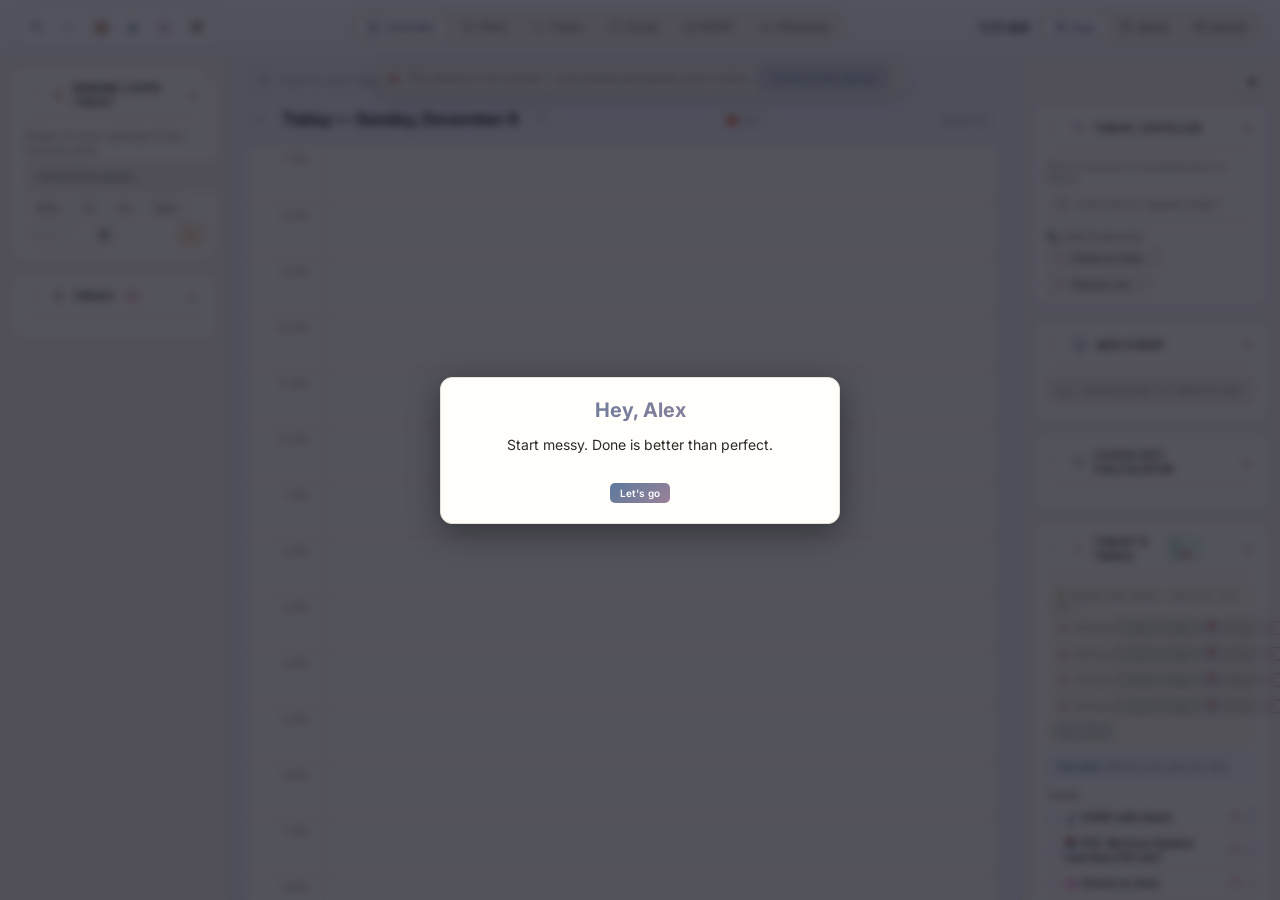
==== commit bc5411be: "Day view: Quick hits strip bundles all short blocks (<=20 min) above the grid with per-item check-of" ====
--- a/index.html
+++ b/index.html
@@ -8,7 +8,7 @@
 <meta name="apple-mobile-web-app-title" content="BCC">
 <meta name="theme-color" content="#f3f1ec">
 <link rel="manifest" href="manifest.json">
-<link rel="apple-touch-icon" href="icon-192.png?v=202610280220">
+<link rel="apple-touch-icon" href="icon-192.png?v=202610280244">
 <title>Brain Command Center</title>
 <script>
 (function(){
@@ -19,8 +19,8 @@
   }catch(e){document.documentElement.classList.add('light');}
 })();
 </script>
-<link rel="stylesheet" href="styles.css?v=202610280220">
-<script src="sync-config.js?v=202610280220" onerror="window.SYNC_GIST_ID=null;window.SYNC_TOKEN=null;"></script>
+<link rel="stylesheet" href="styles.css?v=202610280244">
+<script src="sync-config.js?v=202610280244" onerror="window.SYNC_GIST_ID=null;window.SYNC_TOKEN=null;"></script>
 <script>
 if('serviceWorker' in navigator){
   window.addEventListener('load',function(){
@@ -827,22 +827,22 @@
   <button onclick="closeMobileMore()"><span class="mi" style="color:var(--dim);">close</span> Close</button>
 </div>
 
-<script src="data.js?v=202610280220"></script>
-<script src="core.js?v=202610280220"></script>
-<script src="calendar.js?v=202610280220"></script>
-<script src="tasks.js?v=202610280220"></script>
-<script src="features.js?v=202610280220"></script>
-<script src="studyplan-data.js?v=202610280220"></script>
-<script src="classes-data.js?v=202610280220"></script>
-<script src="studyplan.js?v=202610280220"></script>
-<script src="pocket-data.js?v=202610280220"></script>
-<script src="pocket.js?v=202610280220"></script>
-<script src="sync.js?v=202610280220"></script>
-<script src="breaks.js?v=202610280220"></script>
-<script src="parked.js?v=202610280220"></script>
-<script src="ideas.js?v=202610280220"></script>
-<script src="ical-sync.js?v=202610280220"></script>
-<script src="class-links.js?v=202610280220"></script>
+<script src="data.js?v=202610280244"></script>
+<script src="core.js?v=202610280244"></script>
+<script src="calendar.js?v=202610280244"></script>
+<script src="tasks.js?v=202610280244"></script>
+<script src="features.js?v=202610280244"></script>
+<script src="studyplan-data.js?v=202610280244"></script>
+<script src="classes-data.js?v=202610280244"></script>
+<script src="studyplan.js?v=202610280244"></script>
+<script src="pocket-data.js?v=202610280244"></script>
+<script src="pocket.js?v=202610280244"></script>
+<script src="sync.js?v=202610280244"></script>
+<script src="breaks.js?v=202610280244"></script>
+<script src="parked.js?v=202610280244"></script>
+<script src="ideas.js?v=202610280244"></script>
+<script src="ical-sync.js?v=202610280244"></script>
+<script src="class-links.js?v=202610280244"></script>
 <script>
 // SW disabled — cloud sync handles persistence now
 function mobNav(tab,btn){
--- a/styles.css
+++ b/styles.css
@@ -2064,3 +2064,27 @@
 .mc-sec.open .mc-sec-body{display:block;}
 .mc-sec .pocket{margin-bottom:0;}
 .mc-sec .pk-title{display:none;}
+
+/* ===== Day view: Quick hits strip (short blocks live here, off the grid) ===== */
+.qh-strip{margin:0 0 10px;padding:8px 10px 9px;background:var(--card);border:1px solid var(--border);border-radius:10px;}
+.qh-strip-mini{padding:4px 8px;display:flex;justify-content:flex-end;background:none;border:none;margin-bottom:4px;}
+.qh-head{display:flex;align-items:center;gap:6px;margin-bottom:7px;color:var(--dim);font-size:10px;letter-spacing:.04em;text-transform:uppercase;}
+.qh-title{font-weight:700;}
+.qh-count{font-variant-numeric:tabular-nums;opacity:.8;}
+.qh-toggle{margin-left:auto;background:none;border:1px solid transparent;color:var(--dim);font-size:10px;text-transform:none;letter-spacing:0;cursor:pointer;padding:2px 7px;border-radius:6px;display:inline-flex;align-items:center;gap:3px;}
+.qh-toggle:hover{border-color:var(--border);color:var(--text);}
+.qh-row{display:flex;flex-wrap:wrap;gap:6px;}
+.qh-chip{display:inline-flex;align-items:center;gap:6px;padding:4px 10px 4px 6px;border-radius:999px;font-size:11px;line-height:1.2;
+  background:color-mix(in srgb,var(--qh) 14%,transparent);border:1px solid color-mix(in srgb,var(--qh) 45%,transparent);color:var(--text);
+  transition:opacity .35s ease,background .35s ease,border-color .35s ease,transform .15s ease;max-width:100%;cursor:default;}
+.qh-chip:hover{transform:translateY(-1px);}
+.qh-chip .qh-check{width:15px;height:15px;min-width:15px;border-radius:50%;border:2px solid var(--qh);background:none;color:#fff;font-size:8px;line-height:1;padding:0;cursor:pointer;display:flex;align-items:center;justify-content:center;transition:background .25s,transform .15s;}
+.qh-chip .qh-check:hover{transform:scale(1.12);}
+.qh-chip .qh-time{font-size:9.5px;color:var(--dim);font-variant-numeric:tabular-nums;white-space:nowrap;}
+.qh-chip .qh-text{white-space:nowrap;overflow:hidden;text-overflow:ellipsis;max-width:220px;font-weight:600;}
+.qh-chip.past{border-style:dashed;}
+.qh-chip.done{opacity:.38;background:color-mix(in srgb,var(--qh) 5%,transparent);border-color:color-mix(in srgb,var(--qh) 20%,transparent);}
+.qh-chip.done .qh-check{background:var(--qh);border-color:var(--qh);}
+.qh-chip.done .qh-text{text-decoration:line-through;font-weight:500;}
+.qh-chip.done:hover{opacity:.6;}
+@media(max-width:900px){.qh-chip .qh-text{max-width:150px;}.qh-strip{padding:7px 8px;}}
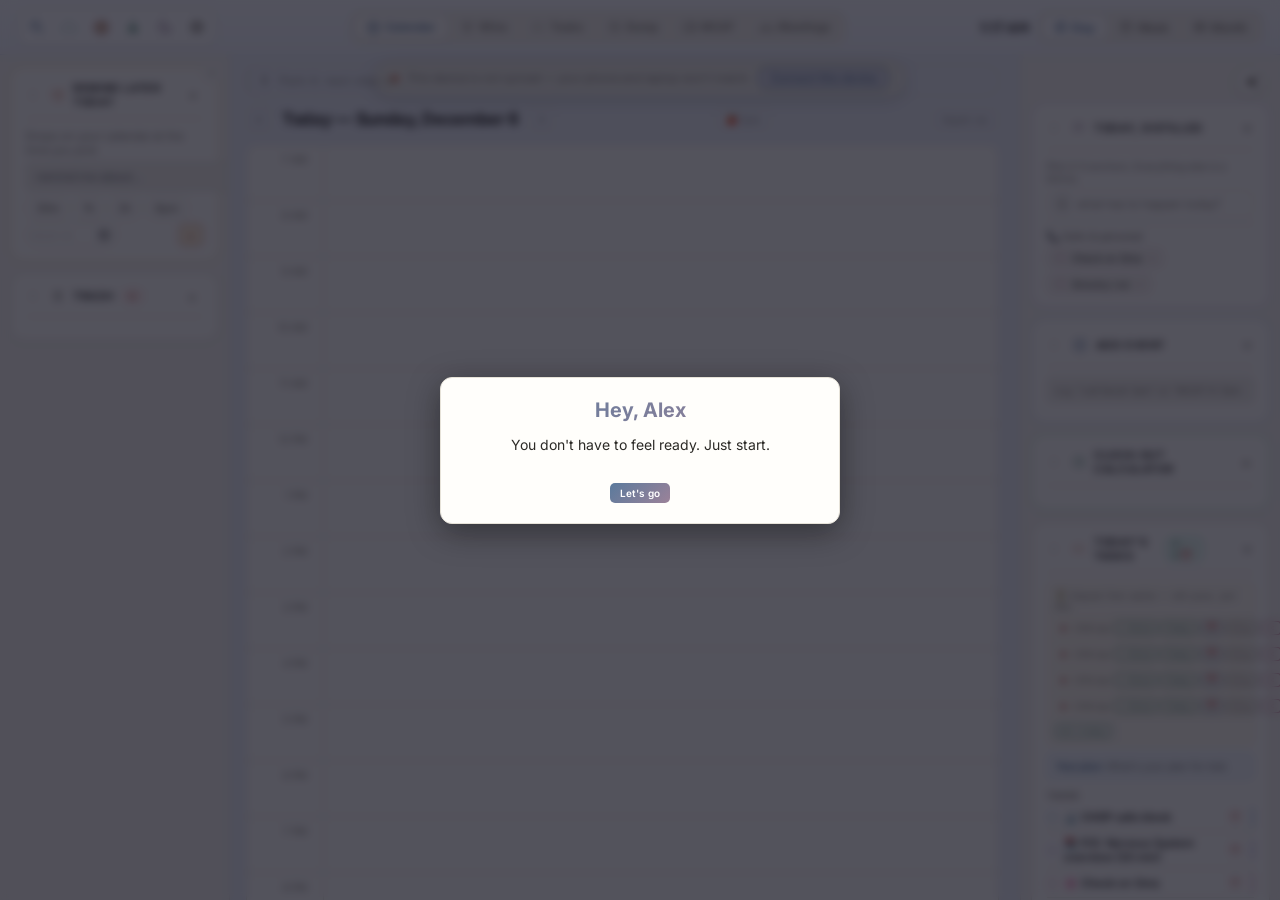
==== commit 0f98ef03: "Week of Nov 2: free Tuesday for Physics recording + full-length review No recruitment calls Tue Nov " ====
--- a/index.html
+++ b/index.html
@@ -8,7 +8,7 @@
 <meta name="apple-mobile-web-app-title" content="BCC">
 <meta name="theme-color" content="#f3f1ec">
 <link rel="manifest" href="manifest.json">
-<link rel="apple-touch-icon" href="icon-192.png?v=202610280244">
+<link rel="apple-touch-icon" href="icon-192.png?v=202611022140">
 <title>Brain Command Center</title>
 <script>
 (function(){
@@ -19,8 +19,8 @@
   }catch(e){document.documentElement.classList.add('light');}
 })();
 </script>
-<link rel="stylesheet" href="styles.css?v=202610280244">
-<script src="sync-config.js?v=202610280244" onerror="window.SYNC_GIST_ID=null;window.SYNC_TOKEN=null;"></script>
+<link rel="stylesheet" href="styles.css?v=202611022140">
+<script src="sync-config.js?v=202611022140" onerror="window.SYNC_GIST_ID=null;window.SYNC_TOKEN=null;"></script>
 <script>
 if('serviceWorker' in navigator){
   window.addEventListener('load',function(){
@@ -827,22 +827,22 @@
   <button onclick="closeMobileMore()"><span class="mi" style="color:var(--dim);">close</span> Close</button>
 </div>
 
-<script src="data.js?v=202610280244"></script>
-<script src="core.js?v=202610280244"></script>
-<script src="calendar.js?v=202610280244"></script>
-<script src="tasks.js?v=202610280244"></script>
-<script src="features.js?v=202610280244"></script>
-<script src="studyplan-data.js?v=202610280244"></script>
-<script src="classes-data.js?v=202610280244"></script>
-<script src="studyplan.js?v=202610280244"></script>
-<script src="pocket-data.js?v=202610280244"></script>
-<script src="pocket.js?v=202610280244"></script>
-<script src="sync.js?v=202610280244"></script>
-<script src="breaks.js?v=202610280244"></script>
-<script src="parked.js?v=202610280244"></script>
-<script src="ideas.js?v=202610280244"></script>
-<script src="ical-sync.js?v=202610280244"></script>
-<script src="class-links.js?v=202610280244"></script>
+<script src="data.js?v=202611022140"></script>
+<script src="core.js?v=202611022140"></script>
+<script src="calendar.js?v=202611022140"></script>
+<script src="tasks.js?v=202611022140"></script>
+<script src="features.js?v=202611022140"></script>
+<script src="studyplan-data.js?v=202611022140"></script>
+<script src="classes-data.js?v=202611022140"></script>
+<script src="studyplan.js?v=202611022140"></script>
+<script src="pocket-data.js?v=202611022140"></script>
+<script src="pocket.js?v=202611022140"></script>
+<script src="sync.js?v=202611022140"></script>
+<script src="breaks.js?v=202611022140"></script>
+<script src="parked.js?v=202611022140"></script>
+<script src="ideas.js?v=202611022140"></script>
+<script src="ical-sync.js?v=202611022140"></script>
+<script src="class-links.js?v=202611022140"></script>
 <script>
 // SW disabled — cloud sync handles persistence now
 function mobNav(tab,btn){
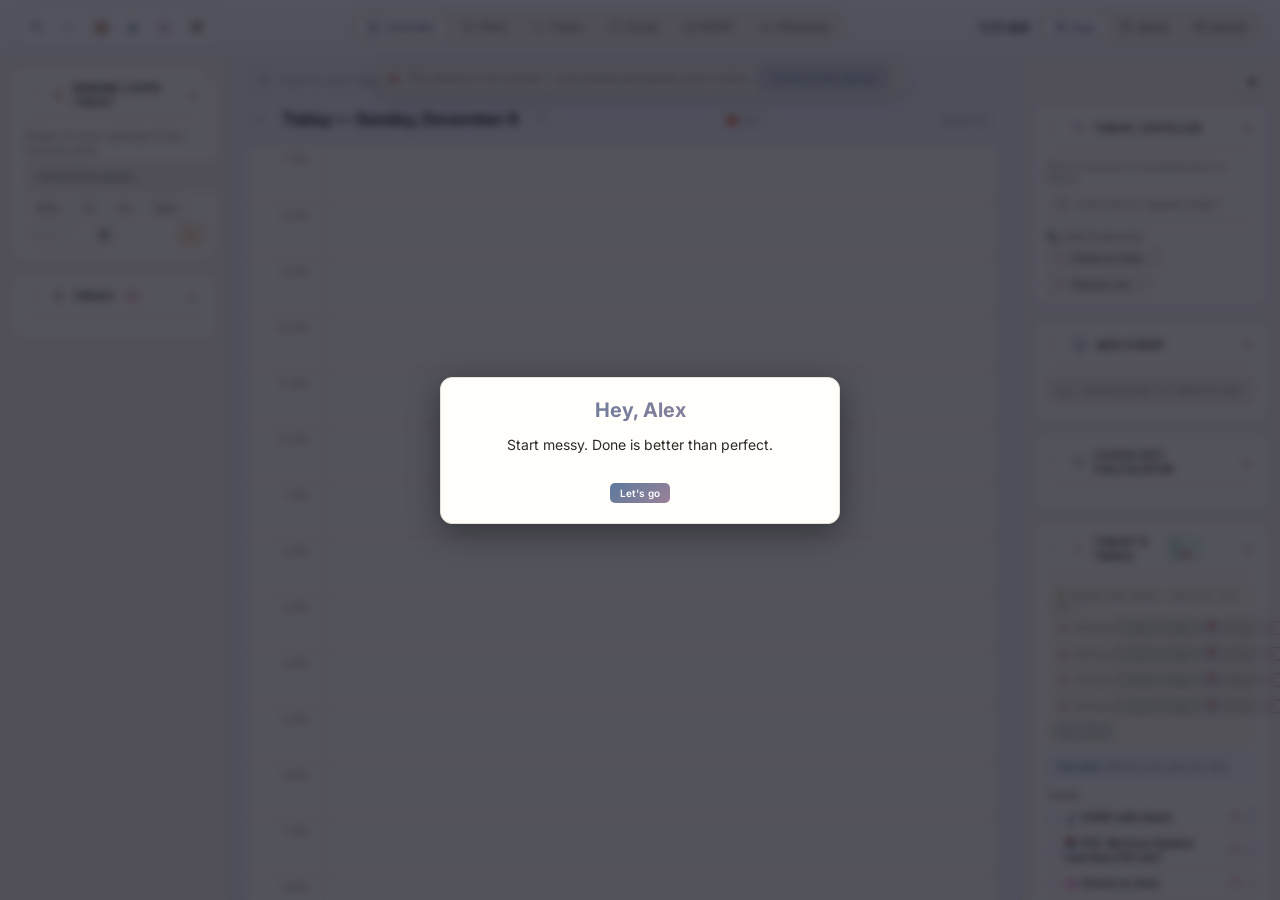
==== commit ae5217dc: "Sync: make pairing a new device actually work Three things broke the 'paste token on a new laptop' p" ====
--- a/index.html
+++ b/index.html
@@ -8,7 +8,7 @@
 <meta name="apple-mobile-web-app-title" content="BCC">
 <meta name="theme-color" content="#f3f1ec">
 <link rel="manifest" href="manifest.json">
-<link rel="apple-touch-icon" href="icon-192.png?v=202611022140">
+<link rel="apple-touch-icon" href="icon-192.png?v=202611022245">
 <title>Brain Command Center</title>
 <script>
 (function(){
@@ -19,8 +19,8 @@
   }catch(e){document.documentElement.classList.add('light');}
 })();
 </script>
-<link rel="stylesheet" href="styles.css?v=202611022140">
-<script src="sync-config.js?v=202611022140" onerror="window.SYNC_GIST_ID=null;window.SYNC_TOKEN=null;"></script>
+<link rel="stylesheet" href="styles.css?v=202611022245">
+<script src="sync-config.js?v=202611022245" onerror="window.SYNC_GIST_ID=null;window.SYNC_TOKEN=null;"></script>
 <script>
 if('serviceWorker' in navigator){
   window.addEventListener('load',function(){
@@ -827,22 +827,22 @@
   <button onclick="closeMobileMore()"><span class="mi" style="color:var(--dim);">close</span> Close</button>
 </div>
 
-<script src="data.js?v=202611022140"></script>
-<script src="core.js?v=202611022140"></script>
-<script src="calendar.js?v=202611022140"></script>
-<script src="tasks.js?v=202611022140"></script>
-<script src="features.js?v=202611022140"></script>
-<script src="studyplan-data.js?v=202611022140"></script>
-<script src="classes-data.js?v=202611022140"></script>
-<script src="studyplan.js?v=202611022140"></script>
-<script src="pocket-data.js?v=202611022140"></script>
-<script src="pocket.js?v=202611022140"></script>
-<script src="sync.js?v=202611022140"></script>
-<script src="breaks.js?v=202611022140"></script>
-<script src="parked.js?v=202611022140"></script>
-<script src="ideas.js?v=202611022140"></script>
-<script src="ical-sync.js?v=202611022140"></script>
-<script src="class-links.js?v=202611022140"></script>
+<script src="data.js?v=202611022245"></script>
+<script src="core.js?v=202611022245"></script>
+<script src="calendar.js?v=202611022245"></script>
+<script src="tasks.js?v=202611022245"></script>
+<script src="features.js?v=202611022245"></script>
+<script src="studyplan-data.js?v=202611022245"></script>
+<script src="classes-data.js?v=202611022245"></script>
+<script src="studyplan.js?v=202611022245"></script>
+<script src="pocket-data.js?v=202611022245"></script>
+<script src="pocket.js?v=202611022245"></script>
+<script src="sync.js?v=202611022245"></script>
+<script src="breaks.js?v=202611022245"></script>
+<script src="parked.js?v=202611022245"></script>
+<script src="ideas.js?v=202611022245"></script>
+<script src="ical-sync.js?v=202611022245"></script>
+<script src="class-links.js?v=202611022245"></script>
 <script>
 // SW disabled — cloud sync handles persistence now
 function mobNav(tab,btn){
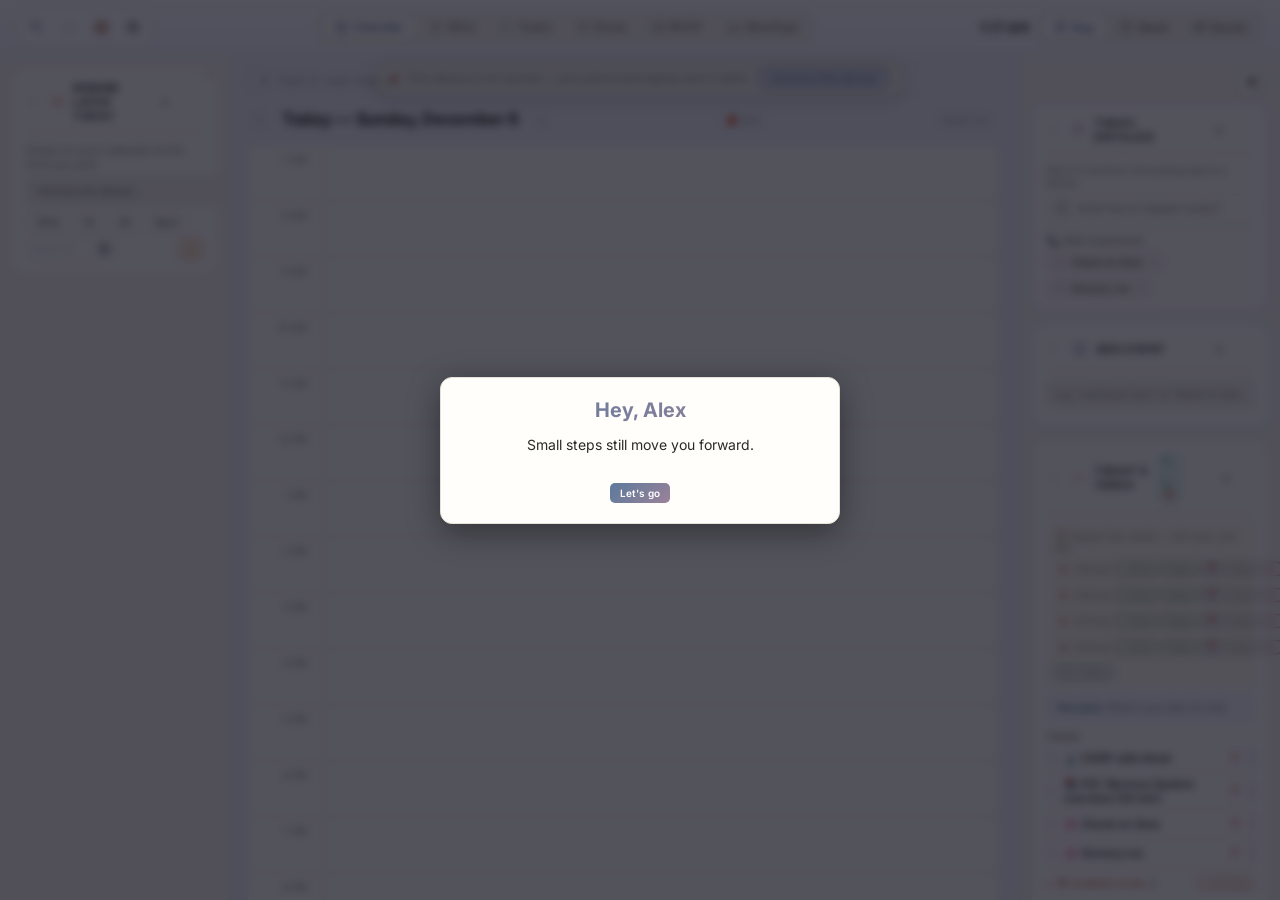
==== commit d03faa19: "Declutter: fewer things on screen, nothing lost Calendar tab - Clock-Out Calculator and Trash cards " ====
--- a/index.html
+++ b/index.html
@@ -8,7 +8,7 @@
 <meta name="apple-mobile-web-app-title" content="BCC">
 <meta name="theme-color" content="#f3f1ec">
 <link rel="manifest" href="manifest.json">
-<link rel="apple-touch-icon" href="icon-192.png?v=202611022245">
+<link rel="apple-touch-icon" href="icon-192.png?v=202611022320">
 <title>Brain Command Center</title>
 <script>
 (function(){
@@ -19,8 +19,8 @@
   }catch(e){document.documentElement.classList.add('light');}
 })();
 </script>
-<link rel="stylesheet" href="styles.css?v=202611022245">
-<script src="sync-config.js?v=202611022245" onerror="window.SYNC_GIST_ID=null;window.SYNC_TOKEN=null;"></script>
+<link rel="stylesheet" href="styles.css?v=202611022320">
+<script src="sync-config.js?v=202611022320" onerror="window.SYNC_GIST_ID=null;window.SYNC_TOKEN=null;"></script>
 <script>
 if('serviceWorker' in navigator){
   window.addEventListener('load',function(){
@@ -69,11 +69,13 @@
         </div>
         <button id="syncStatusBtn" class="tb-icon-btn" data-state="disabled" title="Sync status"><span class="mi">cloud</span></button>
         <button id="notifToggleBtn" class="tb-icon-btn" onclick="showNotifSetup()" title="Click to enable event reminders"><span class="mi">notifications</span></button>
-        <button id="breakBtn" class="tb-icon-btn" onclick="openBreaks()" title="Take a break"><span class="mi" style="color:var(--green);">self_improvement</span></button>
-        <button id="themeBtn" class="tb-icon-btn" onclick="toggleTheme()" title="Toggle theme"><span class="mi">light_mode</span></button>
         <div class="topbar-dropdown" id="dataDropdown">
           <button class="tb-icon-btn" onclick="toggleDataMenu()" title="Data management"><span class="mi">settings</span></button>
           <div class="topbar-dropdown-menu" id="dataMenu">
+            <button onclick="openBreaks();toggleDataMenu();">🧘 Take a break</button>
+            <button id="themeBtn" onclick="toggleTheme();"><span class="mi" style="font-size:14px;vertical-align:-2px;">light_mode</span> Day / night mode</button>
+            <button id="hiddenCardsMenuItem" onclick="showHiddenCardsMenu();toggleDataMenu();">👁 Show hidden cards</button>
+            <div style="height:1px;background:var(--border);margin:4px 0;"></div>
             <button onclick="exportData();toggleDataMenu();">⬇ Download Backup</button>
             <button onclick="importData();toggleDataMenu();">⬆ Restore from File</button>
             <button onclick="importIcs();toggleDataMenu();">📅 Import calendar .ics (Apple/Outlook)</button>
@@ -827,22 +829,22 @@
   <button onclick="closeMobileMore()"><span class="mi" style="color:var(--dim);">close</span> Close</button>
 </div>
 
-<script src="data.js?v=202611022245"></script>
-<script src="core.js?v=202611022245"></script>
-<script src="calendar.js?v=202611022245"></script>
-<script src="tasks.js?v=202611022245"></script>
-<script src="features.js?v=202611022245"></script>
-<script src="studyplan-data.js?v=202611022245"></script>
-<script src="classes-data.js?v=202611022245"></script>
-<script src="studyplan.js?v=202611022245"></script>
-<script src="pocket-data.js?v=202611022245"></script>
-<script src="pocket.js?v=202611022245"></script>
-<script src="sync.js?v=202611022245"></script>
-<script src="breaks.js?v=202611022245"></script>
-<script src="parked.js?v=202611022245"></script>
-<script src="ideas.js?v=202611022245"></script>
-<script src="ical-sync.js?v=202611022245"></script>
-<script src="class-links.js?v=202611022245"></script>
+<script src="data.js?v=202611022320"></script>
+<script src="core.js?v=202611022320"></script>
+<script src="calendar.js?v=202611022320"></script>
+<script src="tasks.js?v=202611022320"></script>
+<script src="features.js?v=202611022320"></script>
+<script src="studyplan-data.js?v=202611022320"></script>
+<script src="classes-data.js?v=202611022320"></script>
+<script src="studyplan.js?v=202611022320"></script>
+<script src="pocket-data.js?v=202611022320"></script>
+<script src="pocket.js?v=202611022320"></script>
+<script src="sync.js?v=202611022320"></script>
+<script src="breaks.js?v=202611022320"></script>
+<script src="parked.js?v=202611022320"></script>
+<script src="ideas.js?v=202611022320"></script>
+<script src="ical-sync.js?v=202611022320"></script>
+<script src="class-links.js?v=202611022320"></script>
 <script>
 // SW disabled — cloud sync handles persistence now
 function mobNav(tab,btn){
--- a/styles.css
+++ b/styles.css
@@ -2088,3 +2088,9 @@
 .qh-chip.done .qh-text{text-decoration:line-through;font-weight:500;}
 .qh-chip.done:hover{opacity:.6;}
 @media(max-width:900px){.qh-chip .qh-text{max-width:150px;}.qh-strip{padding:7px 8px;}}
+
+/* ===== Hidden cards (declutter) ===== */
+.s-card.card-hidden{display:none !important;}
+.s-card .s-hide{float:right;background:none;border:none;color:var(--dim);cursor:pointer;font-size:10px;padding:3px 6px;border-radius:6px;opacity:0;transition:opacity .15s;}
+.s-card .s-title:hover .s-hide{opacity:.7;}
+.s-card .s-hide:hover{opacity:1;color:var(--red);}
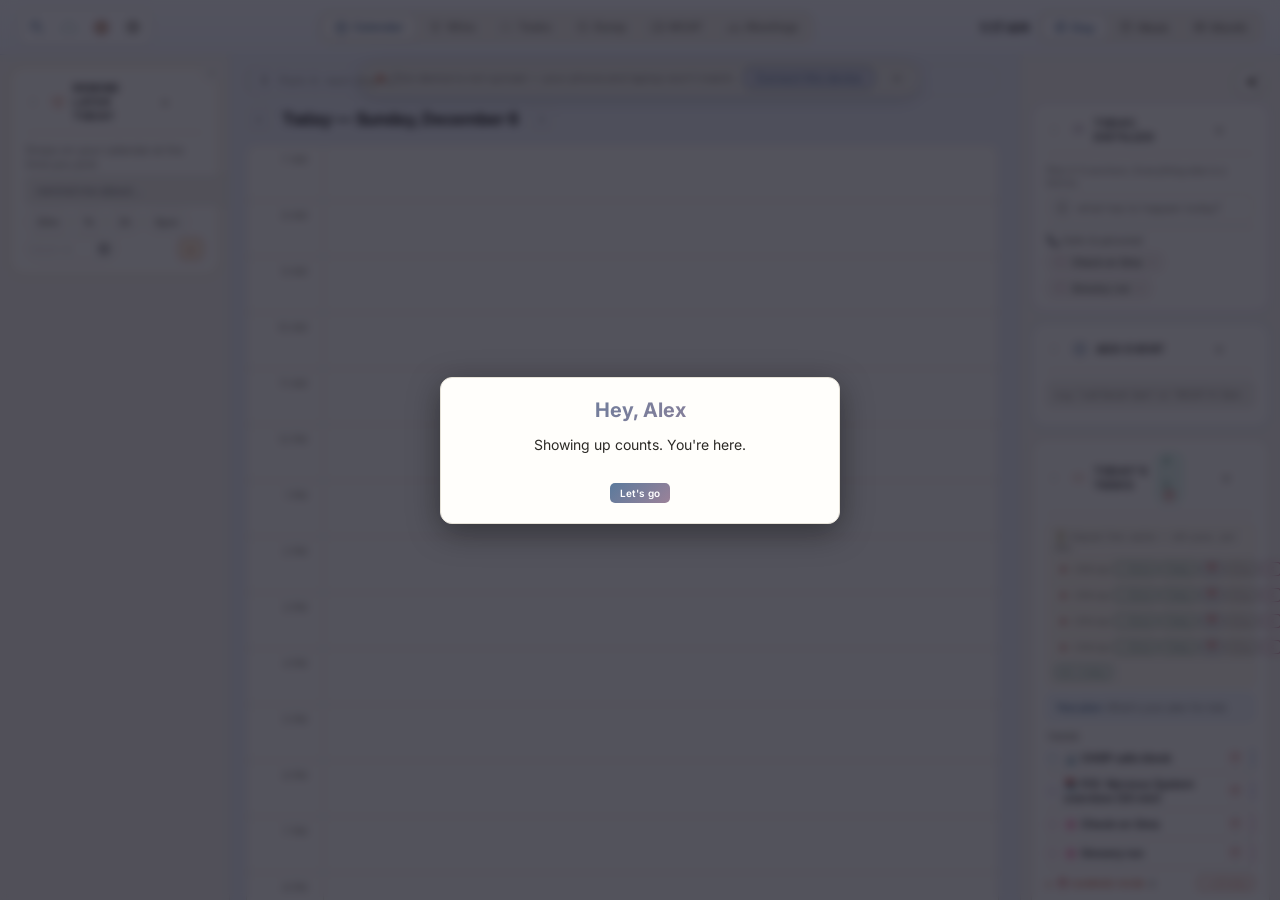
==== commit 67cc0a6c: "FL review spread Wed/Fri/Sat (7.75h); day+week views decluttered - data.js: Tue's 3.5h review didn't" ====
--- a/index.html
+++ b/index.html
@@ -8,7 +8,7 @@
 <meta name="apple-mobile-web-app-title" content="BCC">
 <meta name="theme-color" content="#f3f1ec">
 <link rel="manifest" href="manifest.json">
-<link rel="apple-touch-icon" href="icon-192.png?v=202611022320">
+<link rel="apple-touch-icon" href="icon-192.png?v=202611032350">
 <title>Brain Command Center</title>
 <script>
 (function(){
@@ -19,8 +19,8 @@
   }catch(e){document.documentElement.classList.add('light');}
 })();
 </script>
-<link rel="stylesheet" href="styles.css?v=202611022320">
-<script src="sync-config.js?v=202611022320" onerror="window.SYNC_GIST_ID=null;window.SYNC_TOKEN=null;"></script>
+<link rel="stylesheet" href="styles.css?v=202611032350">
+<script src="sync-config.js?v=202611032350" onerror="window.SYNC_GIST_ID=null;window.SYNC_TOKEN=null;"></script>
 <script>
 if('serviceWorker' in navigator){
   window.addEventListener('load',function(){
@@ -79,6 +79,8 @@
             <button onclick="exportData();toggleDataMenu();">⬇ Download Backup</button>
             <button onclick="importData();toggleDataMenu();">⬆ Restore from File</button>
             <button onclick="importIcs();toggleDataMenu();">📅 Import calendar .ics (Apple/Outlook)</button>
+            <button onclick="openIcalModal();toggleDataMenu();">🍎 Sync from Apple Calendar</button>
+            <button onclick="exportICS();toggleDataMenu();">📤 Export week as .ics</button>
             <button onclick="importOutlookPdf();toggleDataMenu();">📄 Import Outlook PDF</button>
             <button onclick="openPhotoImport();toggleDataMenu();">📸 Import from Photo</button>
             <button onclick="showBuildCheck();toggleDataMenu();">✅ Am I on the right BCC?</button>
@@ -114,6 +116,7 @@
     <span class="sync-banner-dot"></span>
     <span id="syncBannerText" class="sync-banner-text">Checking sync…</span>
     <button id="syncBannerBtn" class="sync-banner-btn" style="display:none;" onclick="SyncEngine.showPairingModal()">Connect this device</button>
+    <button class="sync-banner-x" title="Hide for a week" onclick="localStorage.setItem('syncBannerSnooze',String(Date.now()+7*864e5));this.parentElement.style.display='none';">✕</button>
   </div>
 
   <!-- SIDEBAR -->
@@ -829,22 +832,22 @@
   <button onclick="closeMobileMore()"><span class="mi" style="color:var(--dim);">close</span> Close</button>
 </div>
 
-<script src="data.js?v=202611022320"></script>
-<script src="core.js?v=202611022320"></script>
-<script src="calendar.js?v=202611022320"></script>
-<script src="tasks.js?v=202611022320"></script>
-<script src="features.js?v=202611022320"></script>
-<script src="studyplan-data.js?v=202611022320"></script>
-<script src="classes-data.js?v=202611022320"></script>
-<script src="studyplan.js?v=202611022320"></script>
-<script src="pocket-data.js?v=202611022320"></script>
-<script src="pocket.js?v=202611022320"></script>
-<script src="sync.js?v=202611022320"></script>
-<script src="breaks.js?v=202611022320"></script>
-<script src="parked.js?v=202611022320"></script>
-<script src="ideas.js?v=202611022320"></script>
-<script src="ical-sync.js?v=202611022320"></script>
-<script src="class-links.js?v=202611022320"></script>
+<script src="data.js?v=202611032350"></script>
+<script src="core.js?v=202611032350"></script>
+<script src="calendar.js?v=202611032350"></script>
+<script src="tasks.js?v=202611032350"></script>
+<script src="features.js?v=202611032350"></script>
+<script src="studyplan-data.js?v=202611032350"></script>
+<script src="classes-data.js?v=202611032350"></script>
+<script src="studyplan.js?v=202611032350"></script>
+<script src="pocket-data.js?v=202611032350"></script>
+<script src="pocket.js?v=202611032350"></script>
+<script src="sync.js?v=202611032350"></script>
+<script src="breaks.js?v=202611032350"></script>
+<script src="parked.js?v=202611032350"></script>
+<script src="ideas.js?v=202611032350"></script>
+<script src="ical-sync.js?v=202611032350"></script>
+<script src="class-links.js?v=202611032350"></script>
 <script>
 // SW disabled — cloud sync handles persistence now
 function mobNav(tab,btn){
--- a/styles.css
+++ b/styles.css
@@ -2094,3 +2094,7 @@
 .s-card .s-hide{float:right;background:none;border:none;color:var(--dim);cursor:pointer;font-size:10px;padding:3px 6px;border-radius:6px;opacity:0;transition:opacity .15s;}
 .s-card .s-title:hover .s-hide{opacity:.7;}
 .s-card .s-hide:hover{opacity:1;color:var(--red);}
+
+/* sync banner dismiss */
+.sync-banner-x{margin-left:6px;background:none;border:none;color:var(--dim);cursor:pointer;font-size:12px;padding:2px 4px;border-radius:6px;}
+.sync-banner-x:hover{color:var(--text);background:rgba(255,255,255,.06);}
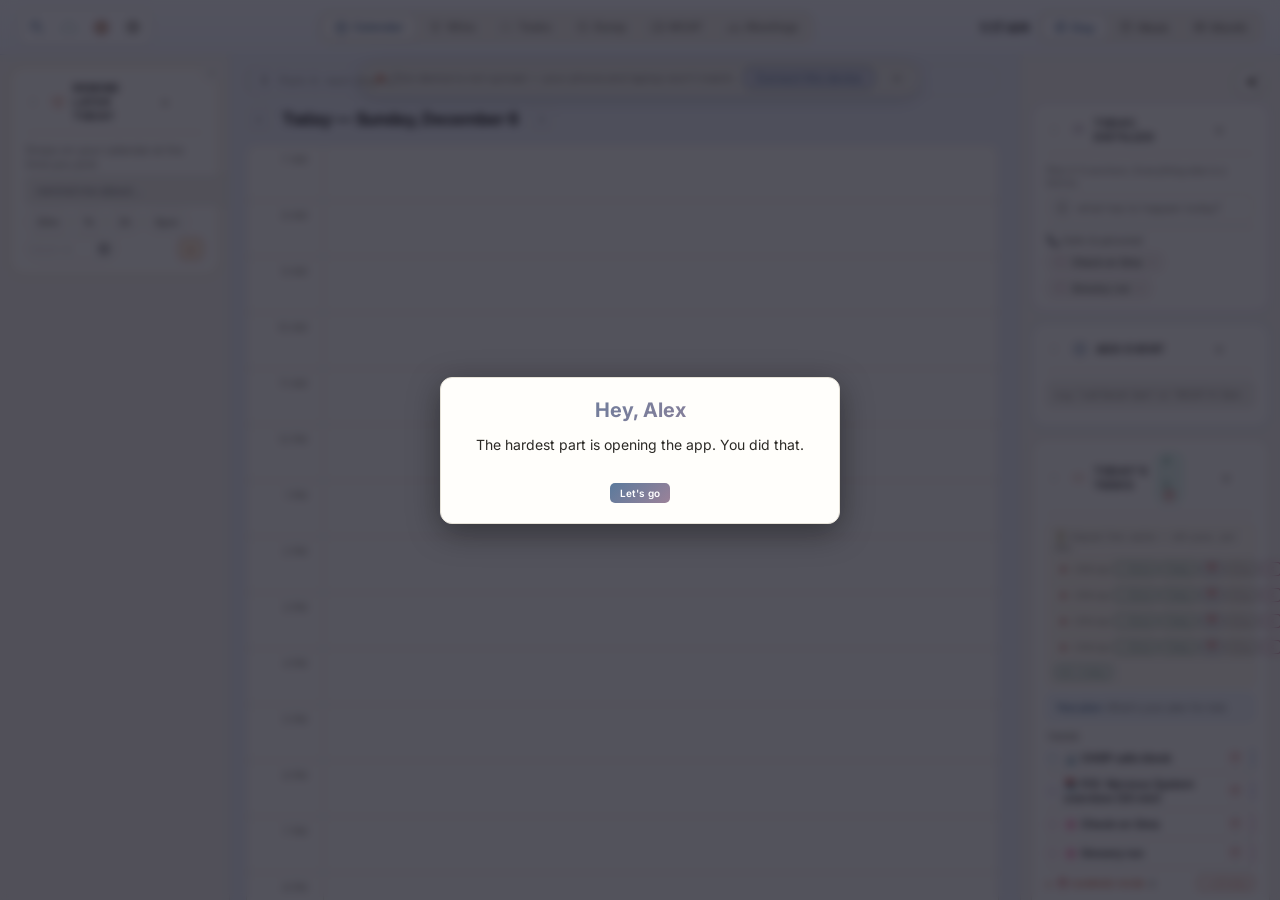
==== commit 9cb155e1: "Week view: empty Brain Dump inbox really collapses Co-Authored-By: Claude Fable 5.1 <noreply@anthrop" ====
--- a/index.html
+++ b/index.html
@@ -8,7 +8,7 @@
 <meta name="apple-mobile-web-app-title" content="BCC">
 <meta name="theme-color" content="#f3f1ec">
 <link rel="manifest" href="manifest.json">
-<link rel="apple-touch-icon" href="icon-192.png?v=202611032350">
+<link rel="apple-touch-icon" href="icon-192.png?v=202611032358">
 <title>Brain Command Center</title>
 <script>
 (function(){
@@ -19,8 +19,8 @@
   }catch(e){document.documentElement.classList.add('light');}
 })();
 </script>
-<link rel="stylesheet" href="styles.css?v=202611032350">
-<script src="sync-config.js?v=202611032350" onerror="window.SYNC_GIST_ID=null;window.SYNC_TOKEN=null;"></script>
+<link rel="stylesheet" href="styles.css?v=202611032358">
+<script src="sync-config.js?v=202611032358" onerror="window.SYNC_GIST_ID=null;window.SYNC_TOKEN=null;"></script>
 <script>
 if('serviceWorker' in navigator){
   window.addEventListener('load',function(){
@@ -832,22 +832,22 @@
   <button onclick="closeMobileMore()"><span class="mi" style="color:var(--dim);">close</span> Close</button>
 </div>
 
-<script src="data.js?v=202611032350"></script>
-<script src="core.js?v=202611032350"></script>
-<script src="calendar.js?v=202611032350"></script>
-<script src="tasks.js?v=202611032350"></script>
-<script src="features.js?v=202611032350"></script>
-<script src="studyplan-data.js?v=202611032350"></script>
-<script src="classes-data.js?v=202611032350"></script>
-<script src="studyplan.js?v=202611032350"></script>
-<script src="pocket-data.js?v=202611032350"></script>
-<script src="pocket.js?v=202611032350"></script>
-<script src="sync.js?v=202611032350"></script>
-<script src="breaks.js?v=202611032350"></script>
-<script src="parked.js?v=202611032350"></script>
-<script src="ideas.js?v=202611032350"></script>
-<script src="ical-sync.js?v=202611032350"></script>
-<script src="class-links.js?v=202611032350"></script>
+<script src="data.js?v=202611032358"></script>
+<script src="core.js?v=202611032358"></script>
+<script src="calendar.js?v=202611032358"></script>
+<script src="tasks.js?v=202611032358"></script>
+<script src="features.js?v=202611032358"></script>
+<script src="studyplan-data.js?v=202611032358"></script>
+<script src="classes-data.js?v=202611032358"></script>
+<script src="studyplan.js?v=202611032358"></script>
+<script src="pocket-data.js?v=202611032358"></script>
+<script src="pocket.js?v=202611032358"></script>
+<script src="sync.js?v=202611032358"></script>
+<script src="breaks.js?v=202611032358"></script>
+<script src="parked.js?v=202611032358"></script>
+<script src="ideas.js?v=202611032358"></script>
+<script src="ical-sync.js?v=202611032358"></script>
+<script src="class-links.js?v=202611032358"></script>
 <script>
 // SW disabled — cloud sync handles persistence now
 function mobNav(tab,btn){
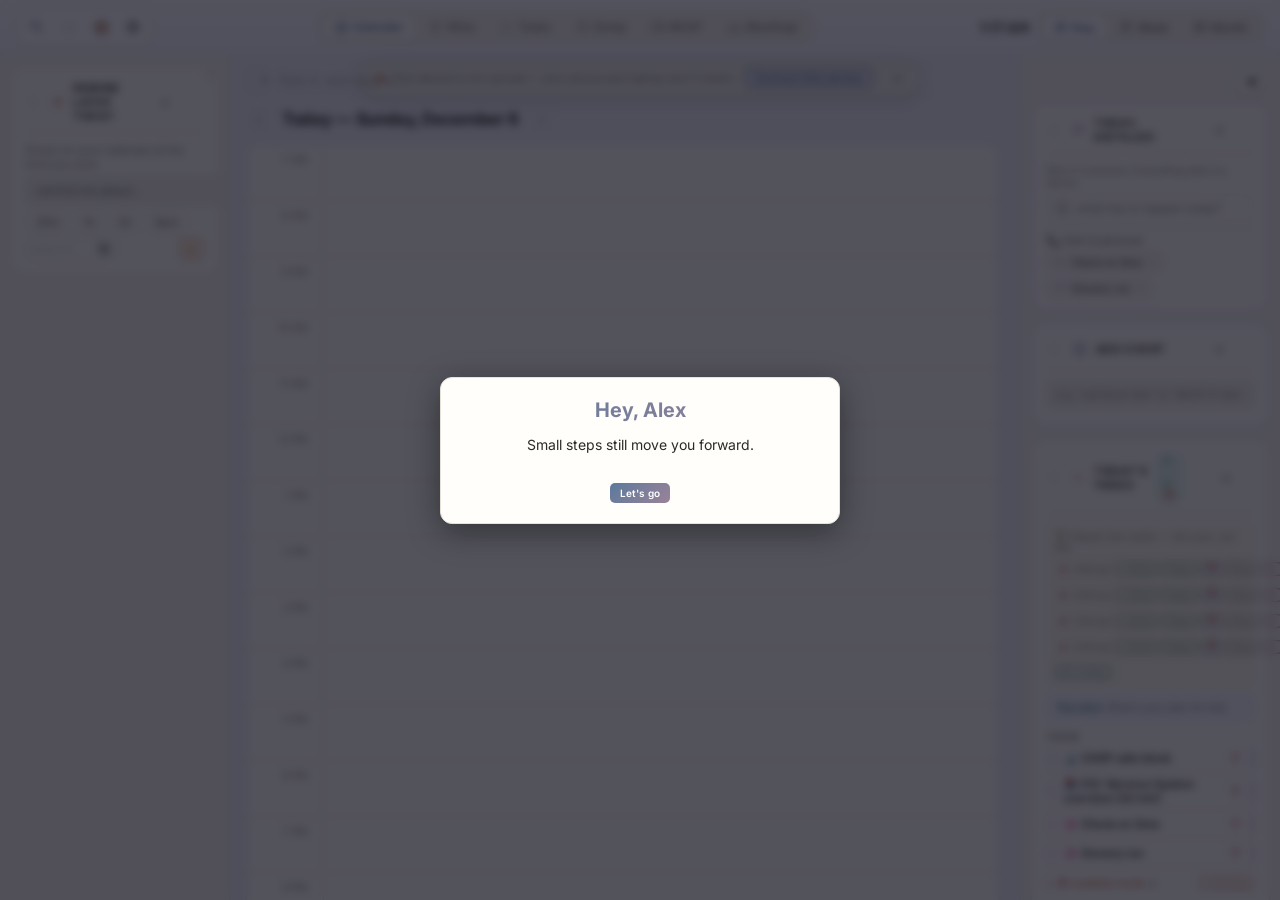
==== commit 3034d8eb: "MCAT Progress: new Progress tab + sidebar card built from the Tracker log - Progress tab (now first " ====
--- a/index.html
+++ b/index.html
@@ -8,7 +8,7 @@
 <meta name="apple-mobile-web-app-title" content="BCC">
 <meta name="theme-color" content="#f3f1ec">
 <link rel="manifest" href="manifest.json">
-<link rel="apple-touch-icon" href="icon-192.png?v=202611032358">
+<link rel="apple-touch-icon" href="icon-192.png?v=202611171520">
 <title>Brain Command Center</title>
 <script>
 (function(){
@@ -19,8 +19,8 @@
   }catch(e){document.documentElement.classList.add('light');}
 })();
 </script>
-<link rel="stylesheet" href="styles.css?v=202611032358">
-<script src="sync-config.js?v=202611032358" onerror="window.SYNC_GIST_ID=null;window.SYNC_TOKEN=null;"></script>
+<link rel="stylesheet" href="styles.css?v=202611171520">
+<script src="sync-config.js?v=202611171520" onerror="window.SYNC_GIST_ID=null;window.SYNC_TOKEN=null;"></script>
 <script>
 if('serviceWorker' in navigator){
   window.addEventListener('load',function(){
@@ -130,6 +130,13 @@
         <div id="dailyAnchorBody"></div>
       </div>
     </div>
+    <!-- MCAT Progress (Nov 2026) — mini view of the Tracker log; hides itself until something is logged -->
+    <div class="s-card" data-card="mcat-progress" id="mcatProgressCard" style="display:none;border-color:rgba(129,140,248,.35);">
+      <div class="s-title"><span class="mi" style="font-size:14px;color:var(--indigo);">trending_up</span> MCAT Progress<button class="s-collapse" onclick="toggleCard('mcat-progress',this)">▾</button></div>
+      <div class="s-body" id="cardBody-mcat-progress">
+        <div id="mcatProgressBody"></div>
+      </div>
+    </div>
     <!-- This Week Strip (hidden compat) -->
     <div id="sidebarWeekStrip" style="display:none;"></div>
     <!-- Tomorrow Preview (hidden compat) -->
@@ -832,22 +839,22 @@
   <button onclick="closeMobileMore()"><span class="mi" style="color:var(--dim);">close</span> Close</button>
 </div>
 
-<script src="data.js?v=202611032358"></script>
-<script src="core.js?v=202611032358"></script>
-<script src="calendar.js?v=202611032358"></script>
-<script src="tasks.js?v=202611032358"></script>
-<script src="features.js?v=202611032358"></script>
-<script src="studyplan-data.js?v=202611032358"></script>
-<script src="classes-data.js?v=202611032358"></script>
-<script src="studyplan.js?v=202611032358"></script>
-<script src="pocket-data.js?v=202611032358"></script>
-<script src="pocket.js?v=202611032358"></script>
-<script src="sync.js?v=202611032358"></script>
-<script src="breaks.js?v=202611032358"></script>
-<script src="parked.js?v=202611032358"></script>
-<script src="ideas.js?v=202611032358"></script>
-<script src="ical-sync.js?v=202611032358"></script>
-<script src="class-links.js?v=202611032358"></script>
+<script src="data.js?v=202611171520"></script>
+<script src="core.js?v=202611171520"></script>
+<script src="calendar.js?v=202611171520"></script>
+<script src="tasks.js?v=202611171520"></script>
+<script src="features.js?v=202611171520"></script>
+<script src="studyplan-data.js?v=202611171520"></script>
+<script src="classes-data.js?v=202611171520"></script>
+<script src="studyplan.js?v=202611171520"></script>
+<script src="pocket-data.js?v=202611171520"></script>
+<script src="pocket.js?v=202611171520"></script>
+<script src="sync.js?v=202611171520"></script>
+<script src="breaks.js?v=202611171520"></script>
+<script src="parked.js?v=202611171520"></script>
+<script src="ideas.js?v=202611171520"></script>
+<script src="ical-sync.js?v=202611171520"></script>
+<script src="class-links.js?v=202611171520"></script>
 <script>
 // SW disabled — cloud sync handles persistence now
 function mobNav(tab,btn){
--- a/styles.css
+++ b/styles.css
@@ -2098,3 +2098,69 @@
 /* sync banner dismiss */
 .sync-banner-x{margin-left:6px;background:none;border:none;color:var(--dim);cursor:pointer;font-size:12px;padding:2px 4px;border-radius:6px;}
 .sync-banner-x:hover{color:var(--text);background:rgba(255,255,255,.06);}
+
+/* ---- MCAT Progress tab + sidebar card (Nov 2026) ---- */
+.spp-tiles{display:grid;grid-template-columns:2fr 1fr 1fr 1fr;gap:8px;margin-bottom:14px;}
+.spp-tile{background:var(--bg2);border:1px solid var(--border);border-radius:10px;padding:10px 12px;min-width:0;}
+.spp-tile.spp-main{border-color:rgba(129,140,248,.45);}
+.spp-k{font-size:9.5px;font-weight:700;text-transform:uppercase;letter-spacing:.6px;color:var(--dim);margin-bottom:4px;}
+.spp-v{font-size:22px;font-weight:800;color:var(--text);line-height:1.1;font-variant-numeric:tabular-nums;}
+.spp-of{font-size:12px;font-weight:600;color:var(--dim);}
+.spp-goal{width:34px;background:none;border:none;border-bottom:1px dashed var(--dim);color:var(--text);font:inherit;font-size:12px;font-weight:700;text-align:center;padding:0;}
+.spp-goal:focus{outline:none;border-bottom-color:var(--indigo);}
+.spp-sub{font-size:10px;color:var(--dim);margin-top:5px;}
+.spp-bar{height:7px;border-radius:999px;background:var(--border);overflow:hidden;margin-top:7px;}
+.spp-bar i{display:block;height:100%;background:var(--grad);border-radius:999px;transition:width .4s;}
+.spp-sec{margin-bottom:14px;background:var(--bg2);border:1px solid var(--border);border-radius:10px;padding:10px 12px;}
+.spp-h{font-size:11px;font-weight:700;color:var(--text);margin-bottom:8px;display:flex;align-items:baseline;gap:8px;}
+.spp-h span{font-size:9.5px;font-weight:500;color:var(--dim);}
+.spp-chart{position:relative;display:flex;align-items:flex-end;gap:6px;height:120px;padding:14px 0 18px;}
+.spp-goal-line{position:absolute;left:0;right:0;border-top:1px dashed rgba(129,140,248,.7);pointer-events:none;z-index:1;}
+.spp-goal-line b{position:absolute;right:0;top:-13px;font-size:8.5px;font-weight:600;color:var(--indigo);background:var(--bg2);padding:0 3px;}
+.spp-col{flex:1;display:flex;flex-direction:column;align-items:center;height:100%;position:relative;min-width:0;}
+.spp-stack{flex:1;width:100%;display:flex;flex-direction:column-reverse;justify-content:flex-start;}
+.spp-stack i{display:block;width:100%;min-height:0;}
+.spp-stack i:last-child{border-radius:3px 3px 0 0;}
+.spp-col.now .spp-stack{outline:1px solid var(--indigo);outline-offset:1px;border-radius:3px;}
+.spp-colval{position:absolute;top:-14px;font-size:9px;color:var(--dim);font-variant-numeric:tabular-nums;}
+.spp-collbl{position:absolute;bottom:-16px;font-size:8.5px;color:var(--dim);white-space:nowrap;}
+.spp-col.now .spp-collbl{color:var(--indigo);font-weight:700;}
+.spp-heat{display:flex;flex-direction:column;gap:3px;}
+.spp-heatrow{display:grid;grid-template-columns:34px repeat(7,1fr);gap:3px;align-items:center;}
+.spp-heatrow>span{font-size:9px;color:var(--dim);}
+.spp-heathead b{font-size:9px;color:var(--dim);text-align:center;font-weight:600;}
+.spp-cell{height:16px;border-radius:3px;background:var(--border);}
+.spp-cell.today{outline:1.5px solid var(--indigo);outline-offset:-1.5px;}
+.spp-cell.fut{opacity:.25;}
+.spp-balbar{display:flex;height:12px;border-radius:999px;overflow:hidden;background:var(--border);}
+.spp-balbar i{display:block;height:100%;}
+.spp-legend{display:flex;flex-wrap:wrap;gap:6px 14px;margin-top:8px;font-size:10px;color:var(--dim);}
+.spp-legend i{display:inline-block;width:8px;height:8px;border-radius:2px;margin-right:5px;vertical-align:-1px;}
+.spp-legend b{color:var(--text);}
+.spp-recap{display:flex;flex-direction:column;gap:3px;}
+.spp-day{font-size:10px;font-weight:700;color:var(--text);margin-top:6px;display:flex;justify-content:space-between;}
+.spp-day:first-child{margin-top:0;}
+.spp-day span{color:var(--dim);font-weight:600;}
+.spp-row{display:flex;align-items:center;gap:7px;font-size:11px;color:var(--text);padding:3px 0;border-bottom:1px solid var(--border);}
+.spp-row:last-child{border-bottom:none;}
+.spp-row i{width:8px;height:8px;border-radius:50%;flex-shrink:0;}
+.spp-what{flex:1;min-width:0;overflow:hidden;text-overflow:ellipsis;white-space:nowrap;}
+.spp-min{font-size:10px;color:var(--dim);flex-shrink:0;font-variant-numeric:tabular-nums;}
+@media(max-width:700px){.spp-tiles{grid-template-columns:1fr 1fr;}.spp-tile.spp-main{grid-column:1/-1;}}
+/* sidebar card */
+.mpc-top{display:flex;align-items:baseline;justify-content:space-between;}
+.mpc-big{font-size:20px;font-weight:800;color:var(--text);font-variant-numeric:tabular-nums;}
+.mpc-big span{font-size:11px;font-weight:600;color:var(--dim);}
+.mpc-streak{font-size:12px;font-weight:700;color:var(--amber);}
+.mpc-dots{display:flex;align-items:center;gap:5px;margin-top:9px;}
+.mpc-dots i{width:14px;height:14px;border-radius:4px;background:var(--border);display:block;}
+.mpc-dots i.on{background:var(--indigo);}
+.mpc-dots i.today{outline:1.5px solid var(--indigo);outline-offset:1px;}
+.mpc-dots i.fut{opacity:.3;}
+.mpc-dots span{margin-left:auto;font-size:10px;color:var(--dim);}
+.mpc-line{display:flex;align-items:center;gap:7px;margin-top:9px;font-size:11px;color:var(--text);background:var(--bg2);border:1px solid var(--border);border-radius:8px;padding:6px 8px;}
+.mpc-line i{width:8px;height:8px;border-radius:50%;flex-shrink:0;}
+.mpc-line span{flex:1;min-width:0;overflow:hidden;text-overflow:ellipsis;white-space:nowrap;}
+.mpc-line em{font-style:normal;font-size:9.5px;color:var(--dim);flex-shrink:0;}
+.mpc-foot{display:flex;justify-content:space-between;margin-top:8px;font-size:10px;color:var(--dim);}
+.mpc-foot a{color:var(--indigo);text-decoration:none;font-weight:600;}
